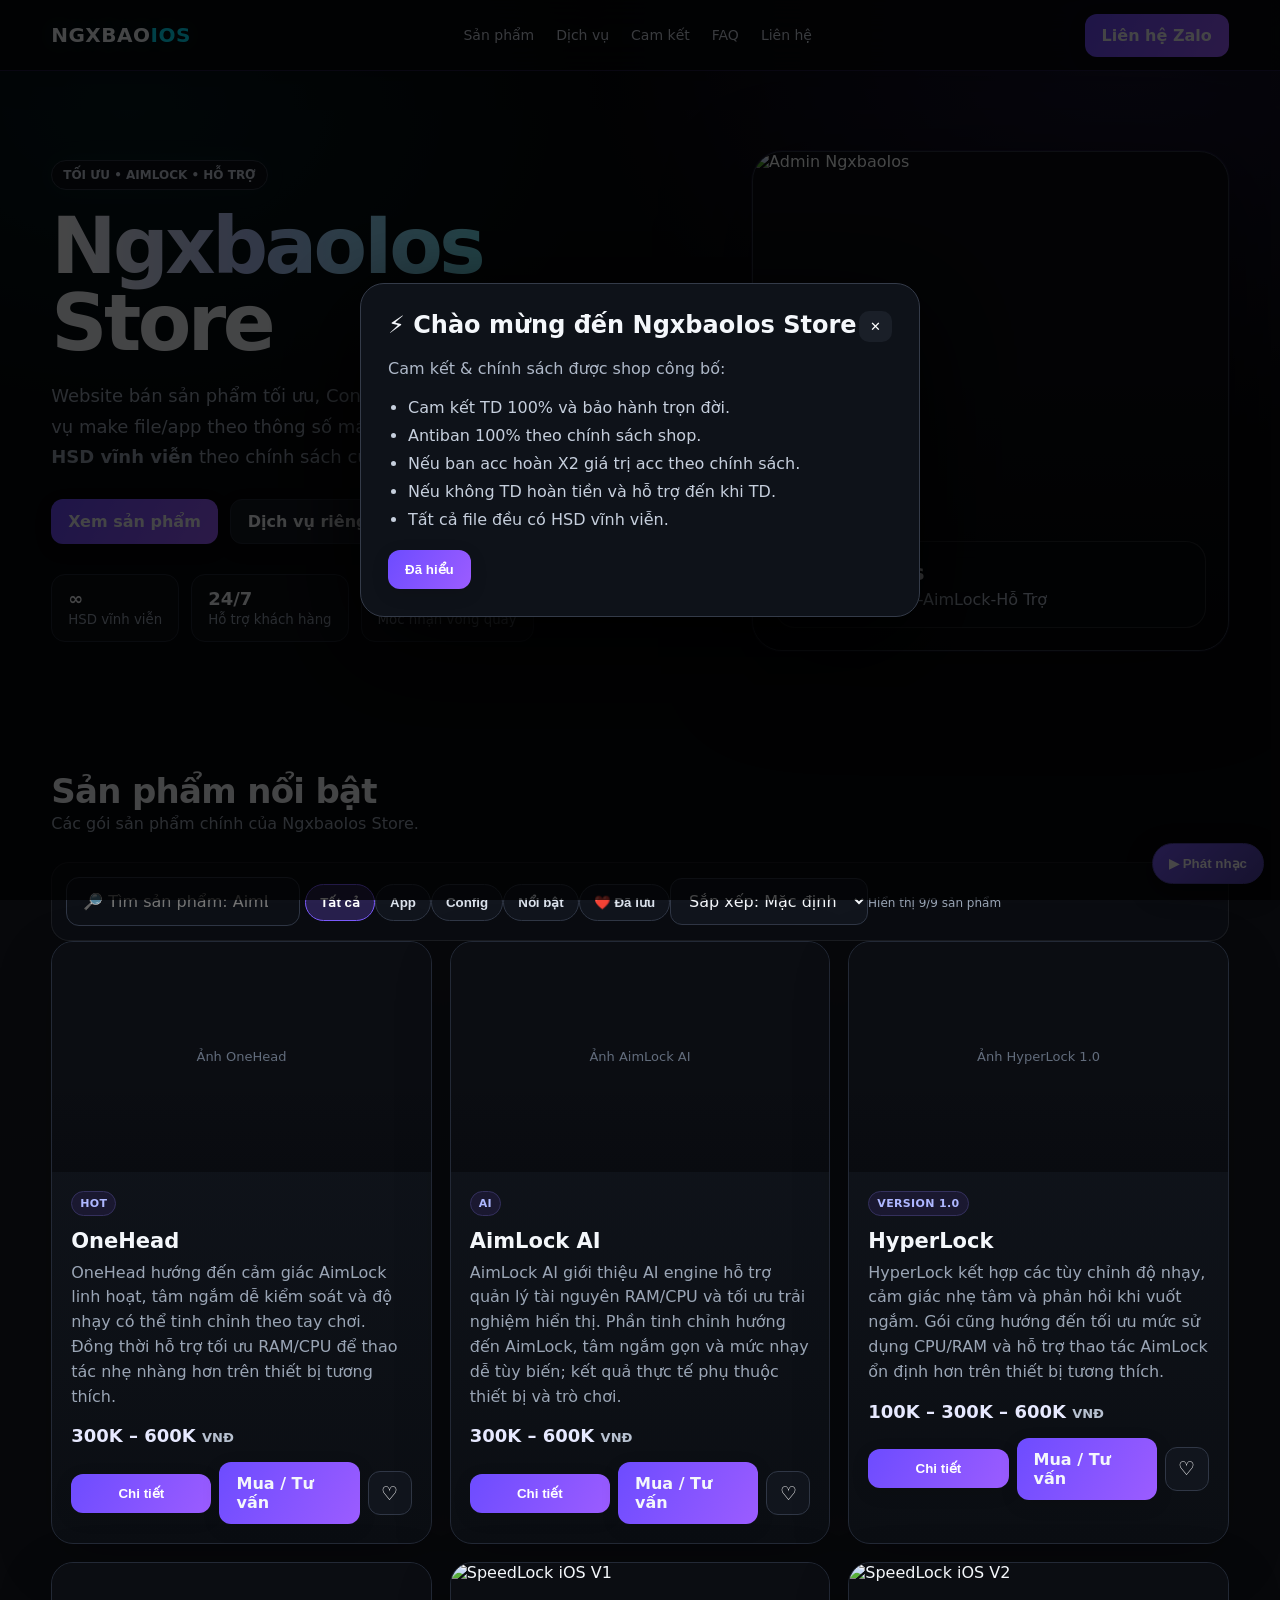
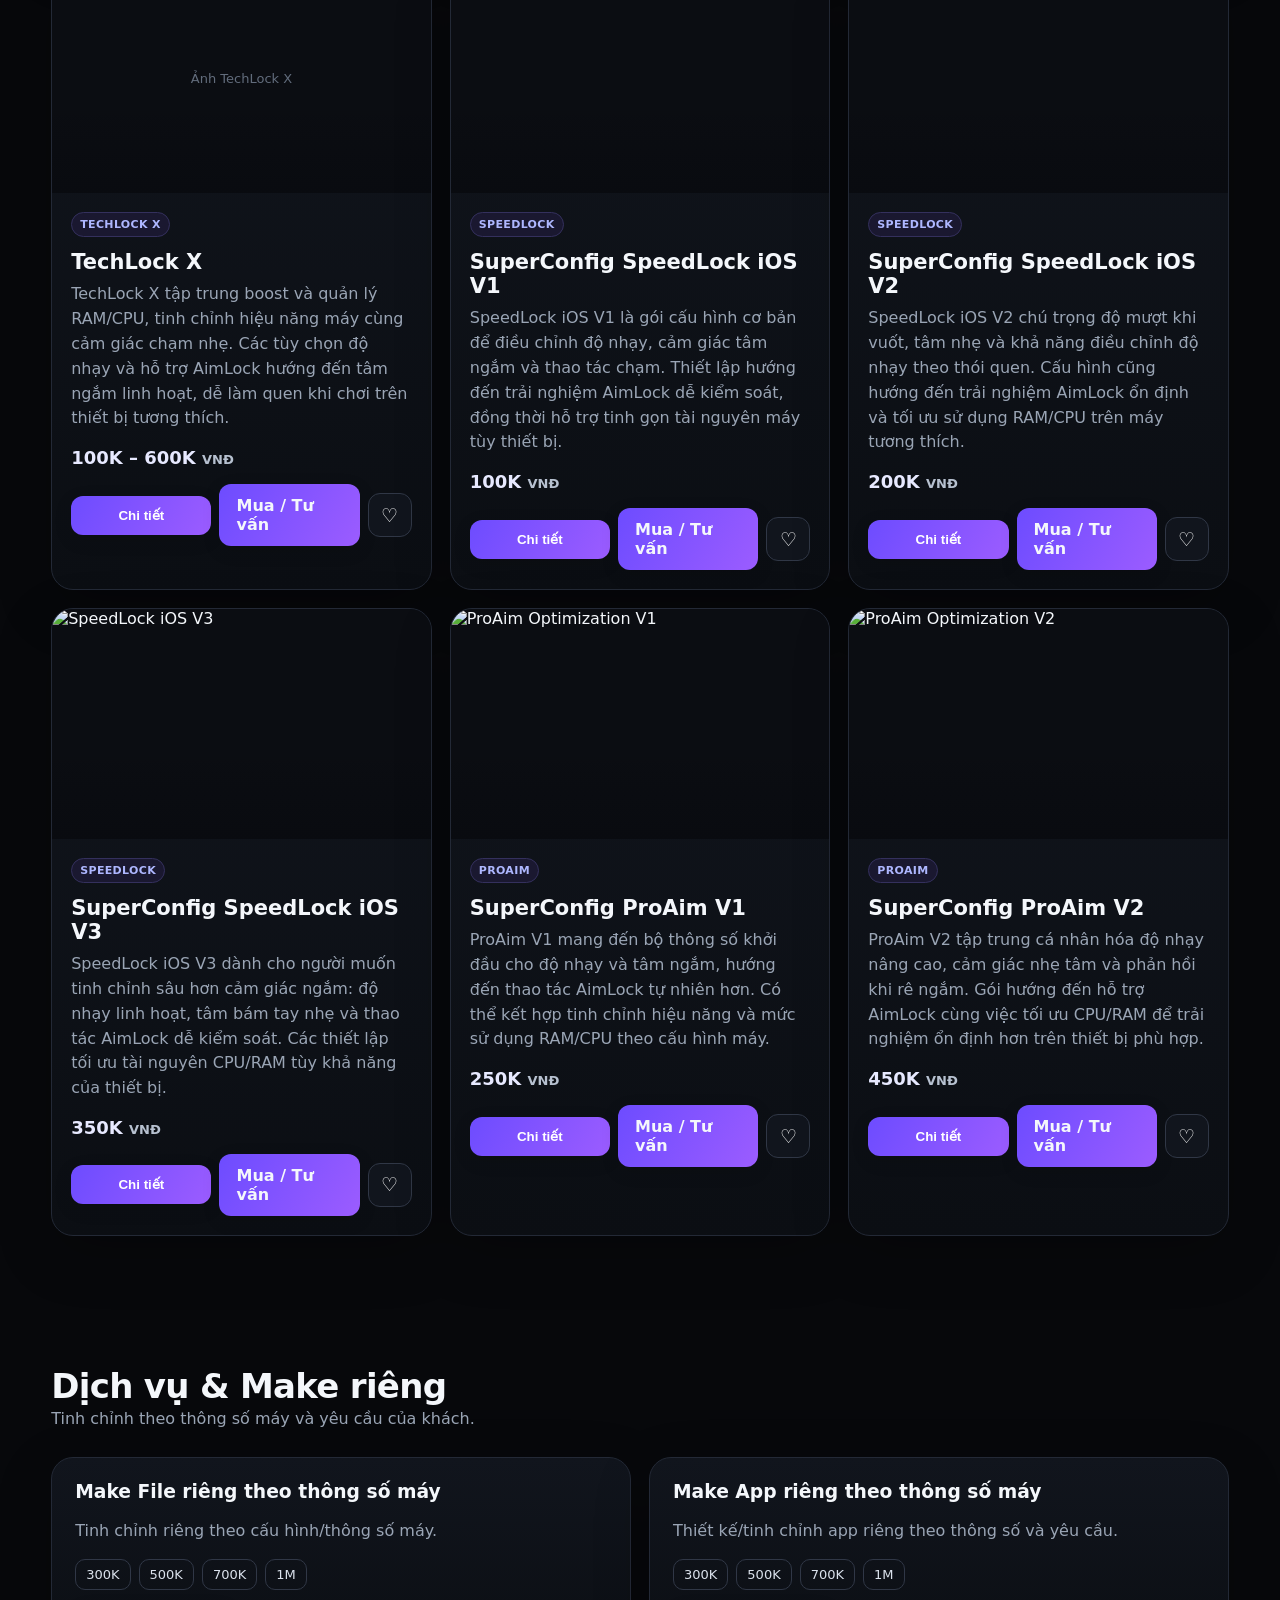
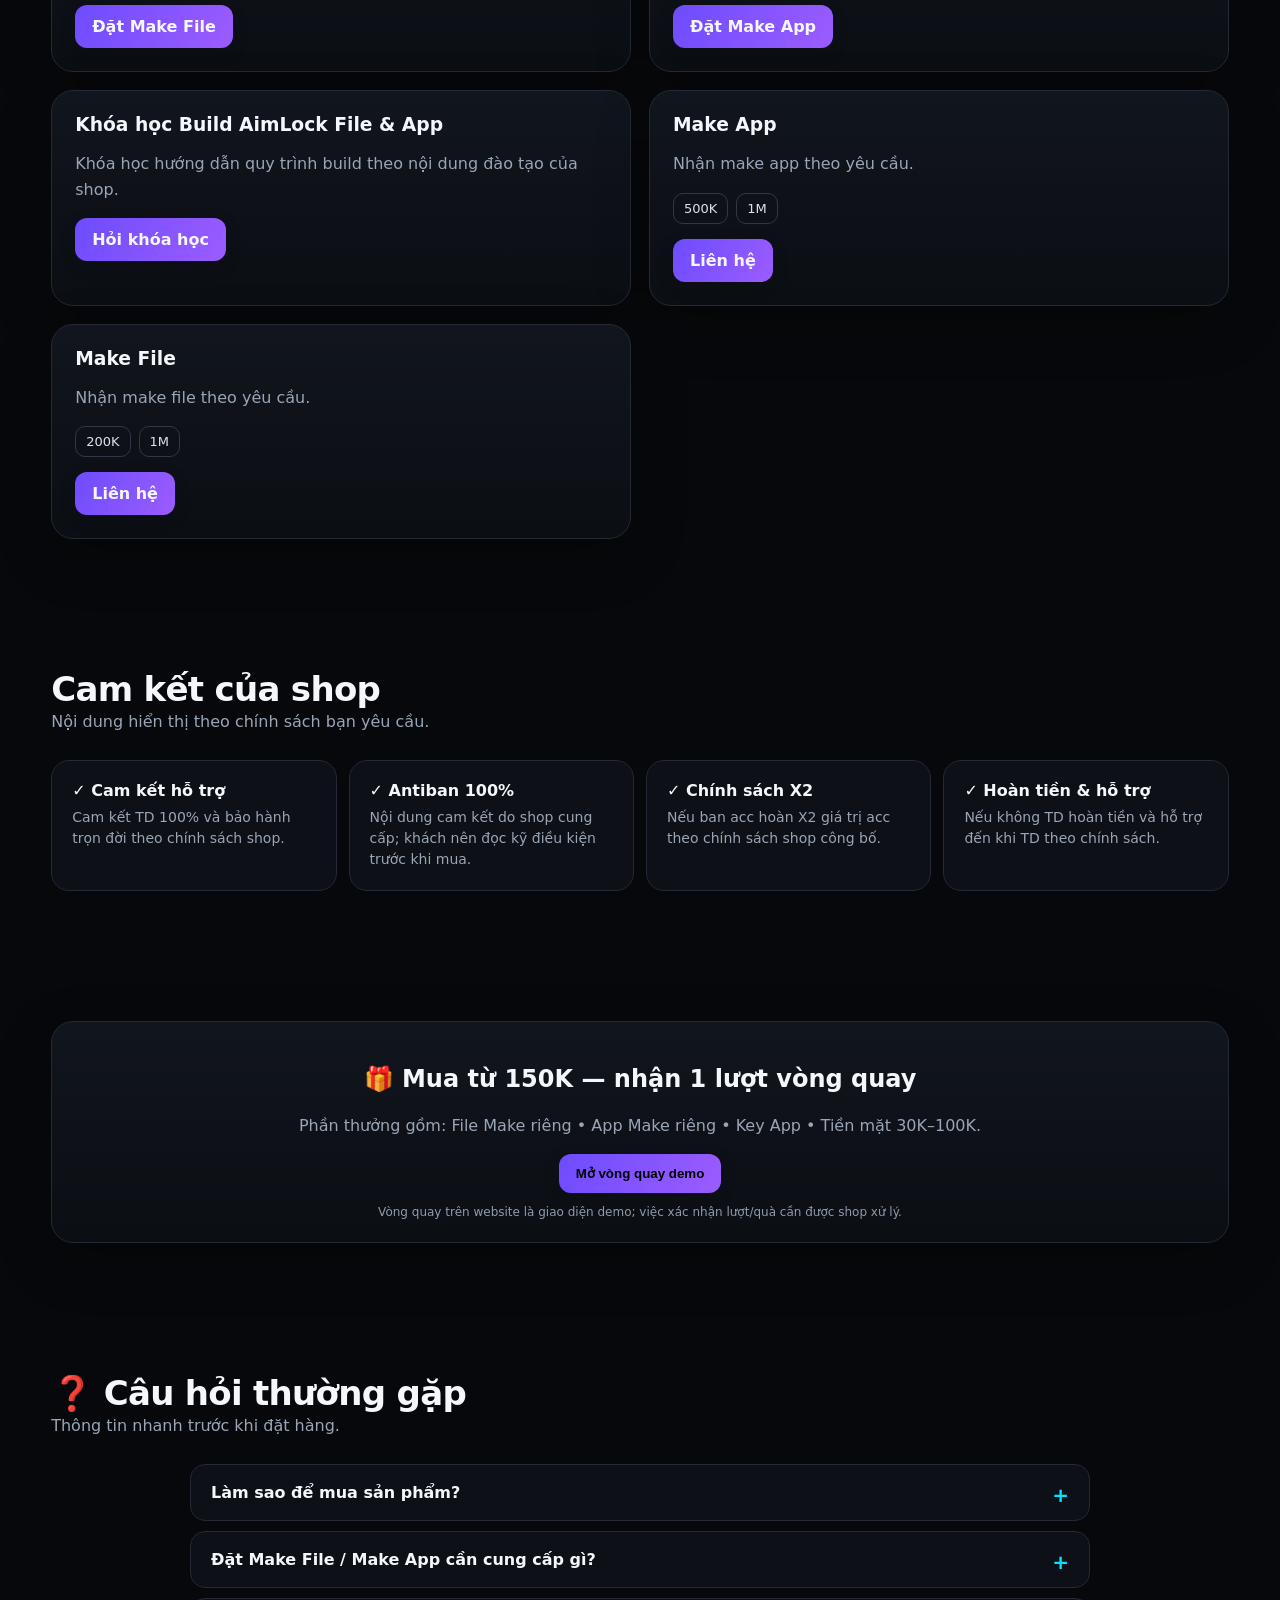
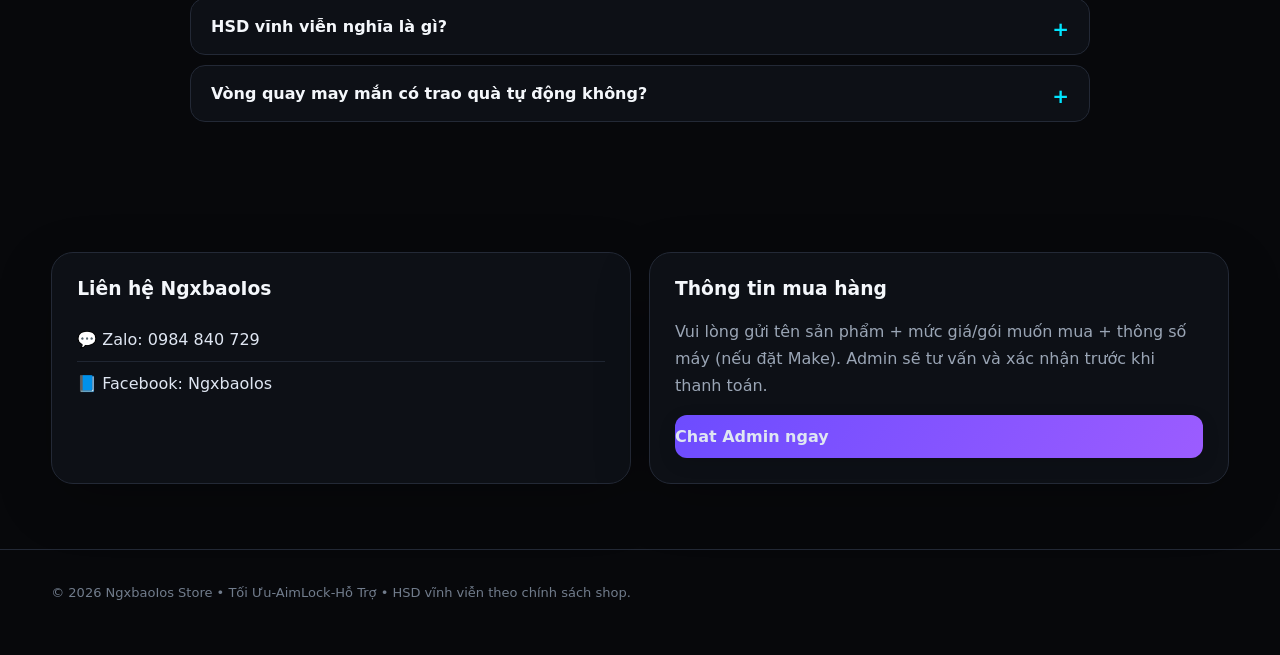
==== index.html @ 2cd60560 "Add files via upload" ====
<!doctype html>
<html lang="vi">
<head>
<meta charset="utf-8">
<meta name="viewport" content="width=device-width,initial-scale=1">
<title>NgxbaoIos — Tối Ưu • AimLock • Hỗ Trợ</title>
<meta name="description" content="NgxbaoIos — Tối Ưu • AimLock • Hỗ Trợ. OneHead, AimLock AI, HyperLock 1.0, SpeedLock iOS V1-V3, ProAim Optimization V1-V2, Make File, Make App và khóa học.">
<style>
:root{--bg:#07080b;--panel:#0d1016;--panel2:#11151d;--line:#232936;--text:#f4f7fb;--muted:#9aa5b5;--accent:#7c5cff;--accent2:#00e5ff;--good:#48e28b}
*{box-sizing:border-box}html{scroll-behavior:smooth}body{margin:0;background:radial-gradient(circle at 80% -10%,#231a51 0,transparent 35%),var(--bg);color:var(--text);font-family:Inter,system-ui,-apple-system,BlinkMacSystemFont,"Segoe UI",sans-serif}
a{color:inherit;text-decoration:none}.wrap{width:min(1180px,92%);margin:auto}
nav{position:sticky;top:0;z-index:30;background:rgba(7,8,11,.78);backdrop-filter:blur(16px);border-bottom:1px solid rgba(255,255,255,.06)}
.navin{height:70px;display:flex;align-items:center;justify-content:space-between}.brand{font-weight:900;letter-spacing:.5px}.brand span{color:var(--accent2)}
.links{display:flex;gap:22px;color:#cbd2df;font-size:14px}.links a:hover{color:#fff}
.btn{display:inline-flex;align-items:center;justify-content:center;padding:12px 17px;border-radius:12px;border:1px solid var(--line);background:#151923;font-weight:800;cursor:pointer;transition:.2s}.btn:hover{transform:translateY(-2px);border-color:#4b5568}.primary{background:linear-gradient(135deg,var(--accent),#9c66ff);border:0}
.hero{padding:80px 0 55px}.hero-grid{display:grid;grid-template-columns:1.15fr .85fr;gap:48px;align-items:center}.eyebrow{display:inline-flex;padding:7px 11px;border:1px solid #343b4a;border-radius:999px;color:#c9d1df;background:#0d1118;font-size:12px;font-weight:800}
h1{font-size:clamp(42px,7vw,78px);line-height:.98;margin:18px 0 20px;letter-spacing:-3px}.gradient{background:linear-gradient(90deg,#fff,#b6c7ff 45%,#7beeff);-webkit-background-clip:text;background-clip:text;color:transparent}
.hero p{font-size:18px;line-height:1.7;color:var(--muted);max-width:650px}.hero-actions{display:flex;gap:12px;flex-wrap:wrap;margin-top:26px}.stats{display:flex;gap:12px;flex-wrap:wrap;margin-top:30px}.stat{padding:13px 16px;border:1px solid var(--line);background:#0c0f14;border-radius:14px}.stat b{display:block;font-size:18px}.stat small{color:var(--muted)}
.admin{position:relative;min-height:500px;border-radius:30px;overflow:hidden;border:1px solid #303746;background:#0b0d12;box-shadow:0 25px 80px rgba(0,0,0,.4)}.admin img{width:100%;height:100%;object-fit:cover;display:block;filter:contrast(1.05)}.admin:after{content:"";position:absolute;inset:0;background:linear-gradient(0deg,rgba(4,5,8,.9),transparent 55%)}.admin-card{position:absolute;z-index:2;left:22px;right:22px;bottom:22px;padding:18px;border:1px solid rgba(255,255,255,.13);background:rgba(8,10,14,.72);backdrop-filter:blur(14px);border-radius:20px}.admin-card b{font-size:22px}.admin-card span{display:block;color:#aeb8c8;margin-top:5px}
section{padding:65px 0}.section-head{display:flex;align-items:end;justify-content:space-between;gap:20px;margin-bottom:25px}.section-head h2{margin:0;font-size:34px}.section-head p{margin:0;color:var(--muted)}
.grid{display:grid;grid-template-columns:repeat(3,1fr);gap:18px}.card{background:linear-gradient(180deg,#11151d,#0b0e13);border:1px solid var(--line);border-radius:22px;overflow:hidden}.thumb{height:230px;background:#0b0d12;display:flex;align-items:center;justify-content:center}.thumb img{width:100%;height:100%;object-fit:cover}.noimg{color:#626c7c;font-size:13px;text-align:center;padding:25px}.body{padding:19px}.tag{display:inline-block;font-size:11px;font-weight:900;color:#aeb7ff;background:#1a1830;border:1px solid #34305d;padding:5px 8px;border-radius:999px}.body h3{font-size:21px;margin:13px 0 8px}.body p{color:var(--muted);line-height:1.55;margin:0 0 16px}.price{font-size:18px;font-weight:900;margin-bottom:16px}.price em{font-style:normal;color:#b7c1d0;font-weight:600;font-size:13px}
.wide{grid-template-columns:repeat(2,1fr)}.service{padding:23px}.service h3{margin:0 0 8px}.service p{color:var(--muted);line-height:1.6}.tiers{display:flex;flex-wrap:wrap;gap:8px;margin:15px 0}.tier{border:1px solid #303746;border-radius:10px;padding:7px 10px;color:#dbe2ec;font-size:13px}
.promise{display:grid;grid-template-columns:repeat(4,1fr);gap:12px}.promise .box{padding:20px;border:1px solid var(--line);border-radius:18px;background:#0d1016}.promise b{display:block;margin-bottom:7px}.promise p{margin:0;color:var(--muted);font-size:14px;line-height:1.5}
.contact{display:grid;grid-template-columns:1fr 1fr;gap:18px}.contact-card{padding:25px;border:1px solid var(--line);border-radius:22px;background:#0d1016}.contact-card h3{margin-top:0}.contact-card a{display:block;padding:12px 0;color:#dfe6f2;border-bottom:1px solid #202632}.contact-card a:last-child{border-bottom:0}
footer{padding:35px 0 55px;color:#717c8c;border-top:1px solid var(--line);font-size:13px}
.modal{position:fixed;inset:0;background:rgba(0,0,0,.72);display:flex;align-items:center;justify-content:center;padding:18px;z-index:100}.modal.hide{display:none}.modal-box{width:min(560px,100%);background:#0e1219;border:1px solid #343b49;border-radius:24px;padding:27px;box-shadow:0 30px 100px #000}.modal-box h2{margin-top:0}.modal-box ul{padding-left:20px;color:#c6cfdd;line-height:1.75}.close{float:right;border:0;background:#1a1f28;color:#fff;border-radius:10px;padding:8px 11px;cursor:pointer}.wheel-wrap{text-align:center}.wheel{width:240px;height:240px;border-radius:50%;margin:18px auto;background:conic-gradient(#7c5cff 0 45deg,#11151d 45deg 90deg,#00bcd4 90deg 135deg,#11151d 135deg 180deg,#7c5cff 180deg 225deg,#11151d 225deg 270deg,#00bcd4 270deg 315deg,#11151d 315deg);border:9px solid #1f2632;display:flex;align-items:center;justify-content:center;box-shadow:0 0 50px rgba(124,92,255,.22);transition:transform 4s cubic-bezier(.15,.75,.15,1)}.wheel span{background:#0b0e13;border:1px solid #343b49;border-radius:50%;width:75px;height:75px;display:grid;place-items:center;font-weight:900}.pointer{font-size:25px}.note{color:#8f9bad;font-size:12px}
@media(max-width:850px){.hero-grid,.contact{grid-template-columns:1fr}.grid,.wide{grid-template-columns:1fr 1fr}.promise{grid-template-columns:1fr 1fr}.links{display:none}.admin{min-height:420px}}
@media(max-width:560px){.grid,.wide,.promise{grid-template-columns:1fr}.hero{padding-top:55px}.admin{min-height:390px}}


/* Tiny floating play/pause-only music button */
.music-float{position:fixed;right:16px;bottom:16px;z-index:80;padding:0;background:transparent;border:0;box-shadow:none}
.music-float button{border:1px solid #5143a7;background:linear-gradient(135deg,#7c5cff,#5143a7);color:#fff;border-radius:999px;padding:12px 16px;cursor:pointer;font-weight:850;box-shadow:0 8px 26px rgba(0,0,0,.38)}
.music-float button:hover{transform:translateY(-2px)}
.music-float button:focus-visible{outline:2px solid #00e5ff;outline-offset:3px}
@media(max-width:560px){.music-float{right:10px;bottom:10px}}
}


/* Added shop utilities */
.shop-tools{display:flex;gap:12px;flex-wrap:wrap;margin:0 0 22px;align-items:center}
.shop-search{flex:1;min-width:220px;padding:14px 16px;border-radius:13px;border:1px solid #303746;background:#0d1016;color:#f4f7fb;font:inherit;outline:none}
.shop-search:focus{border-color:var(--accent2);box-shadow:0 0 0 3px rgba(0,229,255,.09)}
.filter-btn{padding:10px 14px;border-radius:999px;border:1px solid #303746;background:#11151d;color:#dbe2ec;cursor:pointer;font-weight:750}
.filter-btn.active,.filter-btn:hover{background:#28204d;border-color:#7c5cff;color:#fff}
.product-actions{display:flex;gap:8px;align-items:center;flex-wrap:wrap}
.favorite{width:44px;height:44px;border-radius:12px;border:1px solid #303746;background:#11151d;color:#fff;cursor:pointer;font-size:19px}
.favorite.saved{color:#ff729d;border-color:#a83d65;background:#29111c}
.empty-results{display:none;padding:28px;border:1px dashed #3a4252;border-radius:16px;color:var(--muted);text-align:center;grid-column:1/-1}
.faq-list{display:grid;gap:10px;max-width:900px;margin:auto}
.faq-item{border:1px solid var(--line);background:#0d1016;border-radius:15px;overflow:hidden}
.faq-item summary{cursor:pointer;list-style:none;padding:18px 20px;font-weight:800}
.faq-item summary::-webkit-details-marker{display:none}
.faq-item summary:after{content:'+';float:right;color:var(--accent2);font-size:20px}
.faq-item[open] summary:after{content:'−'}
.faq-item p{padding:0 20px 18px;margin:0;color:var(--muted);line-height:1.65}
#backTop{position:fixed;right:18px;bottom:76px;z-index:75;width:44px;height:44px;border-radius:14px;border:1px solid #3a4260;background:#121725;color:#fff;font-size:20px;cursor:pointer;display:none;box-shadow:0 8px 25px #0008}
.toast{position:fixed;left:50%;bottom:24px;transform:translate(-50%,20px);opacity:0;pointer-events:none;z-index:120;padding:12px 18px;border:1px solid #3e4a61;border-radius:12px;background:#111722;color:#fff;box-shadow:0 12px 40px #0008;transition:.25s}
.toast.show{opacity:1;transform:translate(-50%,0)}
@media(max-width:560px){.shop-tools{gap:8px}.filter-btn{font-size:12px;padding:9px 11px}#backTop{right:12px;bottom:70px}}


/* Premium visual refresh + responsive utilities */
:root{--glow:rgba(124,92,255,.2);--card-shadow:0 18px 55px rgba(0,0,0,.22)}
body{background:radial-gradient(ellipse at 10% 12%,rgba(0,229,255,.075),transparent 30%),radial-gradient(ellipse at 88% 4%,rgba(124,92,255,.16),transparent 34%),var(--bg);background-attachment:fixed}
::selection{background:#7c5cff;color:#fff}
nav{border-bottom-color:rgba(124,92,255,.22);box-shadow:0 8px 35px rgba(0,0,0,.12)}
.brand{font-size:20px;text-shadow:0 0 24px rgba(0,229,255,.16)}
.nav-actions{display:flex;gap:9px;align-items:center}
.btn{box-shadow:0 5px 18px rgba(0,0,0,.12)}.btn.primary{background:linear-gradient(120deg,#6d4cff,#9b5cff 55%,#00bfe8);background-size:180% 180%;transition:transform .2s,box-shadow .2s,background-position .3s}.btn.primary:hover{background-position:100% 0;box-shadow:0 8px 28px rgba(124,92,255,.28)}.details-btn{color:#fff!important;-webkit-text-fill-color:#fff}
.hero{position:relative}.hero-grid{gap:56px}.eyebrow{box-shadow:0 0 28px rgba(0,229,255,.05)}h1{letter-spacing:-3.5px}.hero p{max-width:620px}.admin{box-shadow:0 25px 90px rgba(0,0,0,.45),0 0 0 1px rgba(124,92,255,.09);transition:transform .35s}.admin:hover{transform:translateY(-4px)}
section{position:relative}.section-head h2{letter-spacing:-.7px}.section-head p{line-height:1.6}
.card{position:relative;box-shadow:var(--card-shadow);transition:transform .24s,border-color .24s,box-shadow .24s}.card:hover{transform:translateY(-5px);border-color:rgba(124,92,255,.6);box-shadow:0 22px 60px rgba(0,0,0,.32),0 0 28px rgba(124,92,255,.08)}.thumb{position:relative;overflow:hidden}.thumb img{transition:transform .45s,filter .3s}.card:hover .thumb img{transform:scale(1.045);filter:saturate(1.12)}.thumb:after{content:"";position:absolute;inset:auto 0 0;height:40%;background:linear-gradient(transparent,rgba(4,6,10,.28));pointer-events:none}
.tag{letter-spacing:.35px}.price{color:#e7e9ff}.product-actions .btn{flex:1}.favorite{flex:0 0 44px;transition:transform .2s}.favorite:hover{transform:scale(1.06)}
.shop-tools{padding:14px;border:1px solid rgba(255,255,255,.065);border-radius:18px;background:rgba(13,16,22,.65);backdrop-filter:blur(12px)}.shop-sort{padding:12px 14px;border:1px solid #303746;border-radius:12px;background:#11151d;color:#f4f7fb;font:inherit;cursor:pointer;max-width:100%}.product-count{font-size:12px;color:var(--muted);white-space:nowrap}
.promise .box{transition:transform .22s,border-color .22s}.promise .box:hover{transform:translateY(-3px);border-color:#5143a7}.service{box-shadow:var(--card-shadow)}.contact-card{box-shadow:var(--card-shadow)}
.product-modal-box{width:min(860px,100%);max-height:90vh;overflow:auto}.detail-layout{display:grid;grid-template-columns:minmax(180px,.8fr) 1.2fr;gap:24px;align-items:start;padding-top:10px}.detail-layout>img{width:100%;aspect-ratio:4/5;object-fit:cover;border-radius:17px;border:1px solid var(--line);background:#090b10}.detail-layout h2{margin:13px 0 9px}.detail-description{color:var(--muted);line-height:1.7}.detail-price{font-size:22px;font-weight:900;margin:15px 0;color:#d9d5ff}.detail-points{padding-left:20px;color:#c1cada;line-height:1.7;font-size:14px}.detail-actions{display:flex;gap:9px;flex-wrap:wrap;margin-top:18px}.detail-actions .btn{font-size:13px}
#backTop{transition:transform .2s,background .2s}#backTop:hover{transform:translateY(-3px);background:#28204d}.toast{backdrop-filter:blur(12px)}
@media(max-width:850px){.hero-grid{gap:32px}.shop-tools{align-items:stretch}.product-count{width:100%}}
@media(max-width:560px){.hero{padding-top:44px}.hero-grid{gap:25px}h1{letter-spacing:-2px}.section-head{align-items:start;flex-direction:column}.section-head h2{font-size:29px}.shop-search{min-width:100%;width:100%}.shop-sort{width:100%}.filter-btn{flex:1}.detail-layout{grid-template-columns:1fr}.detail-layout>img{max-height:240px;aspect-ratio:16/9}.detail-actions .btn{width:100%}.product-modal-box{padding:20px}.navin{height:62px}.brand{font-size:17px}.nav-actions .primary{padding:10px 12px;font-size:12px}}
@media(prefers-reduced-motion:reduce){*,*:before,*:after{scroll-behavior:auto!important;transition:none!important;animation:none!important}}

</style>
</head>
<body>
<nav><div class="wrap navin"><a class="brand" href="#">NGXBAO<span>IOS</span></a><div class="links"><a href="#sanpham">Sản phẩm</a><a href="#dichvu">Dịch vụ</a><a href="#camket">Cam kết</a><a href="#faq">FAQ</a><a href="#lienhe">Liên hệ</a></div><div class="nav-actions"><a class="btn primary" href="https://zalo.me/0984840729" target="_blank" rel="noopener">Liên hệ Zalo</a></div></div></nav>

<header class="hero"><div class="wrap hero-grid"><div>
<div class="eyebrow">TỐI ƯU • AIMLOCK • HỖ TRỢ</div>
<h1><span class="gradient">NgxbaoIos</span><br>Store</h1>
<p>Website bán sản phẩm tối ưu, Config AimLock, App AimLock và dịch vụ make file/app theo thông số máy. Tất cả file được giới thiệu với <b>HSD vĩnh viễn</b> theo chính sách của shop.</p>
<div class="hero-actions"><a class="btn primary" href="#sanpham">Xem sản phẩm</a><a class="btn" href="#dichvu">Dịch vụ riêng</a></div>
<div class="stats"><div class="stat"><b>∞</b><small>HSD vĩnh viễn</small></div><div class="stat"><b>24/7</b><small>Hỗ trợ khách hàng</small></div><div class="stat"><b>1K+</b><small>Mốc nhận vòng quay</small></div></div>
</div>
<div class="admin"><img src="https://i.postimg.cc/wxdpMngm/38AC4CDC-6793-49E1-855E-A0D7CA1929F6.jpg" alt="Admin NgxbaoIos"><div class="admin-card"><b>NgxbaoIos</b><span>Admin • Tối Ưu-AimLock-Hỗ Trợ</span></div></div>
</div></header>

<section id="sanpham"><div class="wrap"><div class="section-head"><div><h2>Sản phẩm nổi bật</h2><p>Các gói sản phẩm chính của NgxbaoIos Store.</p></div></div>
<div class="shop-tools" role="search">
<input id="productSearch" class="shop-search" type="search" placeholder="🔎 Tìm sản phẩm: AimLock, SpeedLock..." aria-label="Tìm sản phẩm">
<button class="filter-btn active" data-filter="all">Tất cả</button><button class="filter-btn" data-filter="app">App</button><button class="filter-btn" data-filter="config">Config</button><button class="filter-btn" data-filter="hot">Nổi bật</button><button class="filter-btn" data-filter="saved">❤️ Đã lưu</button><select id="productSort" class="shop-sort" aria-label="Sắp xếp sản phẩm"><option value="default">Sắp xếp: Mặc định</option><option value="name">Tên A–Z</option><option value="price-low">Giá thấp đến cao</option><option value="price-high">Giá cao đến thấp</option></select><span id="productCount" class="product-count" aria-live="polite">Đang hiển thị sản phẩm</span>
</div>
<div class="grid" id="productGrid">
<article class="card" data-category="app hot"><div class="thumb"><img src="https://i.postimg.cc/8NSpzfCG/03139FA1-64B1-4F45-9A7D-256D7340A904.jpg" alt="OneHead" onerror="this.style.display='none';this.nextElementSibling.style.display='block'"><div class="noimg" style="display:none">Ảnh OneHead</div></div><div class="body"><span class="tag">HOT</span><h3>OneHead</h3><p>OneHead hướng đến cảm giác AimLock linh hoạt, tâm ngắm dễ kiểm soát và độ nhạy có thể tinh chỉnh theo tay chơi. Đồng thời hỗ trợ tối ưu RAM/CPU để thao tác nhẹ nhàng hơn trên thiết bị tương thích.</p><div class="price">300K – 600K <em>VNĐ</em></div><div class="product-actions"><a class="btn primary" href="https://zalo.me/0984840729" target="_blank" rel="noopener">Mua / Tư vấn</a><button class="favorite" type="button" aria-label="Lưu sản phẩm" title="Lưu sản phẩm">♡</button></div></div></article>
<article class="card" data-category="app hot"><div class="thumb"><img src="https://i.postimg.cc/gGMmsMHW/DCC8E800-FFF6-44F7-BDAB-B22E2A9BE0B9.jpg" alt="AimLock AI" onerror="this.style.display='none';this.nextElementSibling.style.display='block'"><div class="noimg" style="display:none">Ảnh AimLock AI</div></div><div class="body"><span class="tag">AI</span><h3>AimLock AI</h3><p>AimLock AI giới thiệu AI engine hỗ trợ quản lý tài nguyên RAM/CPU và tối ưu trải nghiệm hiển thị. Phần tinh chỉnh hướng đến AimLock, tâm ngắm gọn và mức nhạy dễ tùy biến; kết quả thực tế phụ thuộc thiết bị và trò chơi.</p><div class="price">300K – 600K <em>VNĐ</em></div><div class="product-actions"><a class="btn primary" href="https://zalo.me/0984840729" target="_blank" rel="noopener">Mua / Tư vấn</a><button class="favorite" type="button" aria-label="Lưu sản phẩm" title="Lưu sản phẩm">♡</button></div></div></article>
<article class="card" data-category="app"><div class="thumb"><img src="https://i.postimg.cc/ZT2ZtCQs/5BB2E6BB-C62E-4E3E-B9D8-274DAC222C70.jpg" alt="HyperLock" onerror="this.style.display='none';this.nextElementSibling.style.display='block'"><div class="noimg" style="display:none">Ảnh HyperLock 1.0</div></div><div class="body"><span class="tag">VERSION 1.0</span><h3>HyperLock</h3><p>HyperLock kết hợp các tùy chỉnh độ nhạy, cảm giác nhẹ tâm và phản hồi khi vuốt ngắm. Gói cũng hướng đến tối ưu mức sử dụng CPU/RAM và hỗ trợ thao tác AimLock ổn định hơn trên thiết bị tương thích.</p><div class="price">100K – 300K – 600K <em>VNĐ</em></div><div class="product-actions"><a class="btn primary" href="https://zalo.me/0984840729" target="_blank" rel="noopener">Mua / Tư vấn</a><button class="favorite" type="button" aria-label="Lưu sản phẩm" title="Lưu sản phẩm">♡</button></div></div></article>
<article class="card" data-category="app hot"><div class="thumb"><img src="https://i.postimg.cc/rp32c27Y/1791791983864-345295819798605731-4966457921736247685-43176b5a43e0de627ce05f3e418e10a7.jpg" alt="TechLock X" onerror="this.style.display='none';this.nextElementSibling.style.display='block'"><div class="noimg" style="display:none">Ảnh TechLock X</div></div><div class="body"><span class="tag">TECHLOCK X</span><h3>TechLock X</h3><p>TechLock X tập trung boost và quản lý RAM/CPU, tinh chỉnh hiệu năng máy cùng cảm giác chạm nhẹ. Các tùy chọn độ nhạy và hỗ trợ AimLock hướng đến tâm ngắm linh hoạt, dễ làm quen khi chơi trên thiết bị tương thích.</p><div class="price">100K – 600K <em>VNĐ</em></div><div class="product-actions"><a class="btn primary" href="https://zalo.me/0984840729" target="_blank" rel="noopener">Mua / Tư vấn</a><button class="favorite" type="button" aria-label="Lưu sản phẩm" title="Lưu sản phẩm">♡</button></div></div></article>
<article class="card" data-category="config"><div class="thumb"><img src="https://i.postimg.cc/RSrJ6W2k/Gemini-Generated-Image-awxs50awxs50awxs.png" alt="SpeedLock iOS V1"></div><div class="body"><span class="tag">SPEEDLOCK</span><h3>SuperConfig SpeedLock iOS V1</h3><p>SpeedLock iOS V1 là gói cấu hình cơ bản để điều chỉnh độ nhạy, cảm giác tâm ngắm và thao tác chạm. Thiết lập hướng đến trải nghiệm AimLock dễ kiểm soát, đồng thời hỗ trợ tinh gọn tài nguyên máy tùy thiết bị.</p><div class="price">100K <em>VNĐ</em></div><div class="product-actions"><a class="btn primary" href="https://zalo.me/0984840729" target="_blank" rel="noopener">Mua / Tư vấn</a><button class="favorite" type="button" aria-label="Lưu sản phẩm" title="Lưu sản phẩm">♡</button></div></div></article>
<article class="card" data-category="config"><div class="thumb"><img src="https://i.postimg.cc/RSrJ6W2k/Gemini-Generated-Image-awxs50awxs50awxs.png" alt="SpeedLock iOS V2"></div><div class="body"><span class="tag">SPEEDLOCK</span><h3>SuperConfig SpeedLock iOS V2</h3><p>SpeedLock iOS V2 chú trọng độ mượt khi vuốt, tâm nhẹ và khả năng điều chỉnh độ nhạy theo thói quen. Cấu hình cũng hướng đến trải nghiệm AimLock ổn định và tối ưu sử dụng RAM/CPU trên máy tương thích.</p><div class="price">200K <em>VNĐ</em></div><div class="product-actions"><a class="btn primary" href="https://zalo.me/0984840729" target="_blank" rel="noopener">Mua / Tư vấn</a><button class="favorite" type="button" aria-label="Lưu sản phẩm" title="Lưu sản phẩm">♡</button></div></div></article>
<article class="card" data-category="config"><div class="thumb"><img src="https://i.postimg.cc/RSrJ6W2k/Gemini-Generated-Image-awxs50awxs50awxs.png" alt="SpeedLock iOS V3"></div><div class="body"><span class="tag">SPEEDLOCK</span><h3>SuperConfig SpeedLock iOS V3</h3><p>SpeedLock iOS V3 dành cho người muốn tinh chỉnh sâu hơn cảm giác ngắm: độ nhạy linh hoạt, tâm bám tay nhẹ và thao tác AimLock dễ kiểm soát. Các thiết lập tối ưu tài nguyên CPU/RAM tùy khả năng của thiết bị.</p><div class="price">350K <em>VNĐ</em></div><div class="product-actions"><a class="btn primary" href="https://zalo.me/0984840729" target="_blank" rel="noopener">Mua / Tư vấn</a><button class="favorite" type="button" aria-label="Lưu sản phẩm" title="Lưu sản phẩm">♡</button></div></div></article>
<article class="card" data-category="config"><div class="thumb"><img src="https://i.postimg.cc/BJqgbV2Y/Gemini-Generated-Image-ox23huox23huox23.png" alt="ProAim Optimization V1"></div><div class="body"><span class="tag">PROAIM</span><h3>SuperConfig ProAim V1</h3><p>ProAim V1 mang đến bộ thông số khởi đầu cho độ nhạy và tâm ngắm, hướng đến thao tác AimLock tự nhiên hơn. Có thể kết hợp tinh chỉnh hiệu năng và mức sử dụng RAM/CPU theo cấu hình máy.</p><div class="price">250K <em>VNĐ</em></div><div class="product-actions"><a class="btn primary" href="https://zalo.me/0984840729" target="_blank" rel="noopener">Mua / Tư vấn</a><button class="favorite" type="button" aria-label="Lưu sản phẩm" title="Lưu sản phẩm">♡</button></div></div></article>
<article class="card" data-category="config"><div class="thumb"><img src="https://i.postimg.cc/BJqgbV2Y/Gemini-Generated-Image-ox23huox23huox23.png" alt="ProAim Optimization V2"></div><div class="body"><span class="tag">PROAIM</span><h3>SuperConfig ProAim V2</h3><p>ProAim V2 tập trung cá nhân hóa độ nhạy nâng cao, cảm giác nhẹ tâm và phản hồi khi rê ngắm. Gói hướng đến hỗ trợ AimLock cùng việc tối ưu CPU/RAM để trải nghiệm ổn định hơn trên thiết bị phù hợp.</p><div class="price">450K <em>VNĐ</em></div><div class="product-actions"><a class="btn primary" href="https://zalo.me/0984840729" target="_blank" rel="noopener">Mua / Tư vấn</a><button class="favorite" type="button" aria-label="Lưu sản phẩm" title="Lưu sản phẩm">♡</button></div></div></article>

<div class="empty-results" id="emptyResults">Không tìm thấy sản phẩm phù hợp. Thử từ khóa khác nhé.</div></div></div></section>

<section id="dichvu"><div class="wrap"><div class="section-head"><div><h2>Dịch vụ & Make riêng</h2><p>Tinh chỉnh theo thông số máy và yêu cầu của khách.</p></div></div>
<div class="grid wide">
<article class="card service"><h3>Make File riêng theo thông số máy</h3><p>Tinh chỉnh riêng theo cấu hình/thông số máy.</p><div class="tiers"><span class="tier">300K</span><span class="tier">500K</span><span class="tier">700K</span><span class="tier">1M</span></div><a class="btn primary" href="https://zalo.me/0984840729" target="_blank">Đặt Make File</a></article>
<article class="card service"><h3>Make App riêng theo thông số máy</h3><p>Thiết kế/tinh chỉnh app riêng theo thông số và yêu cầu.</p><div class="tiers"><span class="tier">300K</span><span class="tier">500K</span><span class="tier">700K</span><span class="tier">1M</span></div><a class="btn primary" href="https://zalo.me/0984840729" target="_blank">Đặt Make App</a></article>
<article class="card service"><h3>Khóa học Build AimLock File & App</h3><p>Khóa học hướng dẫn quy trình build theo nội dung đào tạo của shop.</p><a class="btn primary" href="https://zalo.me/0984840729" target="_blank">Hỏi khóa học</a></article>
<article class="card service"><h3>Make App</h3><p>Nhận make app theo yêu cầu.</p><div class="tiers"><span class="tier">500K</span><span class="tier">1M</span></div><a class="btn primary" href="https://zalo.me/0984840729" target="_blank">Liên hệ</a></article>
<article class="card service"><h3>Make File</h3><p>Nhận make file theo yêu cầu.</p><div class="tiers"><span class="tier">200K</span><span class="tier">1M</span></div><a class="btn primary" href="https://zalo.me/0984840729" target="_blank">Liên hệ</a></article>
</div></div></section>

<section id="camket"><div class="wrap"><div class="section-head"><div><h2>Cam kết của shop</h2><p>Nội dung hiển thị theo chính sách bạn yêu cầu.</p></div></div>
<div class="promise">
<div class="box"><b>✓ Cam kết hỗ trợ</b><p>Cam kết TD 100% và bảo hành trọn đời theo chính sách shop.</p></div>
<div class="box"><b>✓ Antiban 100%</b><p>Nội dung cam kết do shop cung cấp; khách nên đọc kỹ điều kiện trước khi mua.</p></div>
<div class="box"><b>✓ Chính sách X2</b><p>Nếu ban acc hoàn X2 giá trị acc theo chính sách shop công bố.</p></div>
<div class="box"><b>✓ Hoàn tiền & hỗ trợ</b><p>Nếu không TD hoàn tiền và hỗ trợ đến khi TD theo chính sách.</p></div>
</div></div></section>

<section><div class="wrap"><div class="card service" style="text-align:center"><h2>🎁 Mua từ 150K — nhận 1 lượt vòng quay</h2><p>Phần thưởng gồm: File Make riêng • App Make riêng • Key App • Tiền mặt 30K–100K.</p><button class="btn primary" onclick="openWheel()">Mở vòng quay demo</button><div class="note" style="margin-top:12px">Vòng quay trên website là giao diện demo; việc xác nhận lượt/quà cần được shop xử lý.</div></div></div></section>

<section id="faq"><div class="wrap"><div class="section-head"><div><h2>❓ Câu hỏi thường gặp</h2><p>Thông tin nhanh trước khi đặt hàng.</p></div></div><div class="faq-list">
<details class="faq-item"><summary>Làm sao để mua sản phẩm?</summary><p>Bấm “Mua / Tư vấn” hoặc liên hệ Zalo, gửi tên sản phẩm và gói muốn mua. Shop sẽ xác nhận thông tin trước khi thanh toán.</p></details>
<details class="faq-item"><summary>Đặt Make File / Make App cần cung cấp gì?</summary><p>Gửi dòng máy, phiên bản hệ điều hành, nhu cầu sử dụng và gói bạn muốn đặt. Không gửi mật khẩu hoặc thông tin tài khoản nhạy cảm.</p></details>
<details class="faq-item"><summary>HSD vĩnh viễn nghĩa là gì?</summary><p>HSD và điều kiện hỗ trợ áp dụng theo chính sách cụ thể của shop. Hãy xác nhận rõ điều kiện, khả năng tương thích và bảo hành với admin trước khi thanh toán.</p></details>
<details class="faq-item"><summary>Vòng quay may mắn có trao quà tự động không?</summary><p>Vòng quay trên website chỉ là bản demo. Kết quả và điều kiện nhận quà cần được shop xác nhận trực tiếp.</p></details>
</div></div></section>

<section id="lienhe"><div class="wrap contact"><div class="contact-card"><h3>Liên hệ NgxbaoIos</h3><a href="https://zalo.me/0984840729" target="_blank">💬 Zalo: 0984 840 729</a><a href="https://www.facebook.com/share/1coXuAtiMJ/?mibextid=wwXIfr" target="_blank">📘 Facebook: NgxbaoIos</a></div><div class="contact-card"><h3>Thông tin mua hàng</h3><p style="color:var(--muted);line-height:1.7">Vui lòng gửi tên sản phẩm + mức giá/gói muốn mua + thông số máy (nếu đặt Make). Admin sẽ tư vấn và xác nhận trước khi thanh toán.</p><a class="btn primary" href="https://zalo.me/0984840729" target="_blank">Chat Admin ngay</a></div></div></section>



<div class="music-float" id="musicPlayer" aria-label="Trình phát nhạc mini">
  <audio id="miniAudio" preload="metadata"></audio>
  <button type="button" id="playPause" aria-label="Phát nhạc">▶ Phát nhạc</button>
</div>


<div class="modal hide" id="productModal" role="dialog" aria-modal="true" aria-labelledby="detailTitle"><div class="modal-box product-modal-box"><button class="close" type="button" onclick="closeProductModal()" aria-label="Đóng">✕</button><div class="detail-layout"><img id="detailImage" alt="Ảnh sản phẩm" src=""><div><span class="tag" id="detailTag">SẢN PHẨM</span><h2 id="detailTitle">Chi tiết sản phẩm</h2><p id="detailDescription" class="detail-description"></p><div class="detail-price" id="detailPrice"></div><ul class="detail-points"><li>Thông tin tương thích cần xác nhận với shop trước khi mua.</li><li>HSD và hỗ trợ áp dụng theo chính sách shop.</li><li>Không gửi mật khẩu hoặc thông tin tài khoản nhạy cảm.</li></ul><div class="detail-actions"><button class="btn primary" id="copyInquiry" type="button">📋 Sao chép nội dung hỏi mua</button><a class="btn" href="https://zalo.me/0984840729" target="_blank" rel="noopener">💬 Liên hệ shop</a><button class="btn" id="shareProduct" type="button">↗ Chia sẻ</button></div></div></div></div></div>
<button id="backTop" type="button" aria-label="Lên đầu trang" title="Lên đầu trang">↑</button><div id="toast" class="toast" role="status" aria-live="polite"></div>
<footer><div class="wrap">© 2026 NgxbaoIos Store • Tối Ưu-AimLock-Hỗ Trợ • HSD vĩnh viễn theo chính sách shop.</div></footer>

<div class="modal" id="welcome"><div class="modal-box"><button class="close" onclick="closeWelcome()">✕</button><h2>⚡ Chào mừng đến NgxbaoIos Store</h2><p style="color:#aeb8c8">Cam kết & chính sách được shop công bố:</p><ul><li>Cam kết TD 100% và bảo hành trọn đời.</li><li>Antiban 100% theo chính sách shop.</li><li>Nếu ban acc hoàn X2 giá trị acc theo chính sách.</li><li>Nếu không TD hoàn tiền và hỗ trợ đến khi TD.</li><li>Tất cả file đều có HSD vĩnh viễn.</li></ul><button class="btn primary" style="color:#fff!important;-webkit-text-fill-color:#fff" onclick="closeWelcome()">Đã hiểu</button></div></div>

<div class="modal hide" id="wheelModal"><div class="modal-box wheel-wrap"><button class="close" onclick="document.getElementById('wheelModal').classList.add('hide')">✕</button><h2>🎁 Vòng quay may mắn</h2><div class="pointer">▼</div><div class="wheel" id="wheel"><span>QUAY</span></div><button class="btn primary" onclick="spin()">Quay ngay</button><p id="result" class="note">Demo: lượt quay dành cho đơn từ 150K trở lên.</p></div></div>
<script>
function closeWelcome(){
  const welcome = document.getElementById('welcome');
  if (welcome) welcome.classList.add('hide');
}
document.addEventListener('keydown', (event) => {
  if (event.key === 'Escape') closeWelcome();
});
function openWheel(){document.getElementById('wheelModal').classList.remove('hide')}
let spinning=false;
function spin(){if(spinning)return;spinning=true;const w=document.getElementById('wheel');const extra=1440+Math.floor(Math.random()*1080);w.style.transform=`rotate(${extra}deg)`;setTimeout(()=>{const gifts=['File Make riêng','App Make riêng','Key App','Tiền mặt 30K','Tiền mặt 50K','Tiền mặt 100K'];document.getElementById('result').textContent='🎉 Kết quả demo: '+gifts[Math.floor(Math.random()*gifts.length)]+' — hãy liên hệ Admin để xác nhận quà.';spinning=false},4100)}



// Search, category filters, saved products and small quality-of-life features
const productSearch = document.getElementById('productSearch');
const productCards = Array.from(document.querySelectorAll('#productGrid > .card'));
const filterButtons = Array.from(document.querySelectorAll('.filter-btn'));
const emptyResults = document.getElementById('emptyResults');
let activeFilter = 'all';
let savedProducts = [];
try { savedProducts = JSON.parse(localStorage.getItem('ngxbao_saved_products') || '[]'); } catch (_) { savedProducts = []; }
function productName(card){ return (card.querySelector('h3')?.textContent || '').toLocaleLowerCase('vi'); }
function updateProducts(){
  const q = (productSearch?.value || '').trim().toLocaleLowerCase('vi'); let visible = 0;
  productCards.forEach(card => {
    const name = productName(card); const desc = (card.querySelector('p')?.textContent || '').toLocaleLowerCase('vi');
    const cats = (card.dataset.category || '').split(/\s+/);
    const matchesText = !q || name.includes(q) || desc.includes(q);
    const matchesFilter = activeFilter === 'all' || (activeFilter === 'saved' ? savedProducts.includes(name) : cats.includes(activeFilter));
    card.style.display = matchesText && matchesFilter ? '' : 'none'; if(matchesText && matchesFilter) visible++;
  });
  if(emptyResults) emptyResults.style.display = visible ? 'none' : 'block';
}
function syncSavedButtons(){ productCards.forEach(card => { const btn=card.querySelector('.favorite'); if(!btn)return; const name=productName(card); const yes=savedProducts.includes(name); btn.classList.toggle('saved',yes); btn.textContent=yes?'♥':'♡'; btn.setAttribute('aria-pressed',String(yes)); btn.title=yes?'Bỏ lưu sản phẩm':'Lưu sản phẩm'; }); }
let toastTimer;
function showToast(message){ const el=document.getElementById('toast'); if(!el)return; el.textContent=message; el.classList.add('show'); clearTimeout(toastTimer); toastTimer=setTimeout(()=>el.classList.remove('show'),2200); }
productSearch?.addEventListener('input', updateProducts);
filterButtons.forEach(btn => btn.addEventListener('click',()=>{activeFilter=btn.dataset.filter;filterButtons.forEach(b=>b.classList.toggle('active',b===btn));updateProducts();}));
productCards.forEach(card=>{const btn=card.querySelector('.favorite');if(!btn)return;btn.addEventListener('click',()=>{const name=productName(card);savedProducts=savedProducts.includes(name)?savedProducts.filter(x=>x!==name):[...savedProducts,name];try{localStorage.setItem('ngxbao_saved_products',JSON.stringify(savedProducts));}catch(_){}syncSavedButtons();updateProducts();showToast(savedProducts.includes(name)?'Đã lưu sản phẩm ❤️':'Đã bỏ lưu sản phẩm');});});
syncSavedButtons(); updateProducts();
const backTop=document.getElementById('backTop');
window.addEventListener('scroll',()=>{if(backTop)backTop.style.display=window.scrollY>400?'block':'none';},{passive:true});
backTop?.addEventListener('click',()=>window.scrollTo({top:0,behavior:'smooth'}));


// Product detail modal, sorting, and copy/share tools.
const productSort = document.getElementById('productSort');
const productCount = document.getElementById('productCount');
const productGrid = document.getElementById('productGrid');
const originalProductOrder = [...productCards];
function priceValue(card){const text=card.querySelector('.price')?.textContent||'';const m=text.match(/([\d.]+)\s*K/i);return m?Number(m[1].replace(/\./g,'')):Number.MAX_SAFE_INTEGER;}
function sortProducts(){if(!productGrid)return;const mode=productSort?.value||'default';const cards=[...productCards];cards.sort((a,b)=>{if(mode==='name')return productName(a).localeCompare(productName(b),'vi');if(mode==='price-low')return priceValue(a)-priceValue(b);if(mode==='price-high')return priceValue(b)-priceValue(a);return originalProductOrder.indexOf(a)-originalProductOrder.indexOf(b)});cards.forEach(card=>productGrid.appendChild(card));}
productSort?.addEventListener('change',sortProducts);
const oldUpdateProducts=updateProducts;
updateProducts=function(){oldUpdateProducts();if(productCount){const visible=productCards.filter(card=>card.style.display!=='none').length;productCount.textContent=`Hiển thị ${visible}/${productCards.length} sản phẩm`;}};
function openProductModal(card){const modal=document.getElementById('productModal');if(!modal||!card)return;const title=card.querySelector('h3')?.textContent?.trim()||'Sản phẩm';const img=card.querySelector('.thumb img');document.getElementById('detailTitle').textContent=title;document.getElementById('detailDescription').textContent=card.querySelector('p')?.textContent?.trim()||'';document.getElementById('detailPrice').textContent=card.querySelector('.price')?.textContent?.trim()||'Liên hệ shop';document.getElementById('detailTag').textContent=card.querySelector('.tag')?.textContent?.trim()||'SẢN PHẨM';const target=document.getElementById('detailImage');target.src=img?.src||'';target.alt=title;modal.dataset.product=title;modal.classList.remove('hide');document.body.style.overflow='hidden';}
function closeProductModal(){document.getElementById('productModal')?.classList.add('hide');document.body.style.overflow='';}
productCards.forEach(card=>{const actions=card.querySelector('.product-actions');if(!actions||actions.querySelector('.details-btn'))return;const btn=document.createElement('button');btn.className='btn primary details-btn';btn.type='button';btn.textContent='Chi tiết';btn.addEventListener('click',()=>openProductModal(card));actions.insertBefore(btn,actions.firstChild);});
document.getElementById('copyInquiry')?.addEventListener('click',async()=>{const title=document.getElementById('detailTitle')?.textContent||'';const price=document.getElementById('detailPrice')?.textContent||'';const message=`Xin chào NgxbaoIos, mình muốn tư vấn sản phẩm: ${title}. Giá hiển thị: ${price}. Vui lòng cho mình biết thông tin tương thích, HSD và chính sách hỗ trợ.`;try{await navigator.clipboard.writeText(message);showToast('Đã sao chép nội dung hỏi mua');}catch(_){const area=document.createElement('textarea');area.value=message;area.style.position='fixed';area.style.opacity='0';document.body.appendChild(area);area.select();try{document.execCommand('copy');showToast('Đã sao chép nội dung hỏi mua');}catch(__){showToast('Không sao chép được — vui lòng thử lại');}area.remove();}});
document.getElementById('shareProduct')?.addEventListener('click',async()=>{const title=document.getElementById('detailTitle')?.textContent||'Sản phẩm NgxbaoIos';try{if(navigator.share)await navigator.share({title, text:`Tham khảo ${title} tại NgxbaoIos Store`,url:location.href.split('#')[0]});else{await navigator.clipboard.writeText(`${title} — ${location.href.split('#')[0]}`);showToast('Đã sao chép liên kết chia sẻ');}}catch(_){/* share sheet cancelled */}});
document.getElementById('productModal')?.addEventListener('click',e=>{if(e.target.id==='productModal')closeProductModal();});
document.addEventListener('keydown',e=>{if(e.key==='Escape')closeProductModal();});
updateProducts();sortProducts();

const miniAudio = document.getElementById('miniAudio');
const playPause = document.getElementById('playPause');
const playlist = [
  'Bông Hoa Đẹp Nhất.mp3',
  'Trả Cho Anh (Remix).mp3',
  'Hôm Nay Tôi Buồn (EDM Version).mp3',
  'Ghé Qua.mp3'
];
let currentTrack = 0;
miniAudio.src = playlist[currentTrack];
playPause.addEventListener('click', async () => {
  if (miniAudio.paused) {
    try {
      await miniAudio.play();
      playPause.textContent = '❚❚ Tạm dừng';
      playPause.setAttribute('aria-label', 'Tạm dừng nhạc');
    } catch (e) {
      playPause.textContent = '▶ Phát nhạc';
    }
  } else {
    miniAudio.pause();
    playPause.textContent = '▶ Phát nhạc';
    playPause.setAttribute('aria-label', 'Phát nhạc');
  }
});
miniAudio.addEventListener('ended', () => {
  currentTrack = (currentTrack + 1) % playlist.length;
  miniAudio.src = playlist[currentTrack];
  miniAudio.play().catch(() => {
    playPause.textContent = '▶ Phát nhạc';
  });
});
miniAudio.addEventListener('pause', () => {
  if (!miniAudio.ended) {
    playPause.textContent = '▶ Phát nhạc';
    playPause.setAttribute('aria-label', 'Phát nhạc');
  }
});
miniAudio.addEventListener('play', () => {
  playPause.textContent = '❚❚ Tạm dừng';
  playPause.setAttribute('aria-label', 'Tạm dừng nhạc');
});

</script>
</body></html>
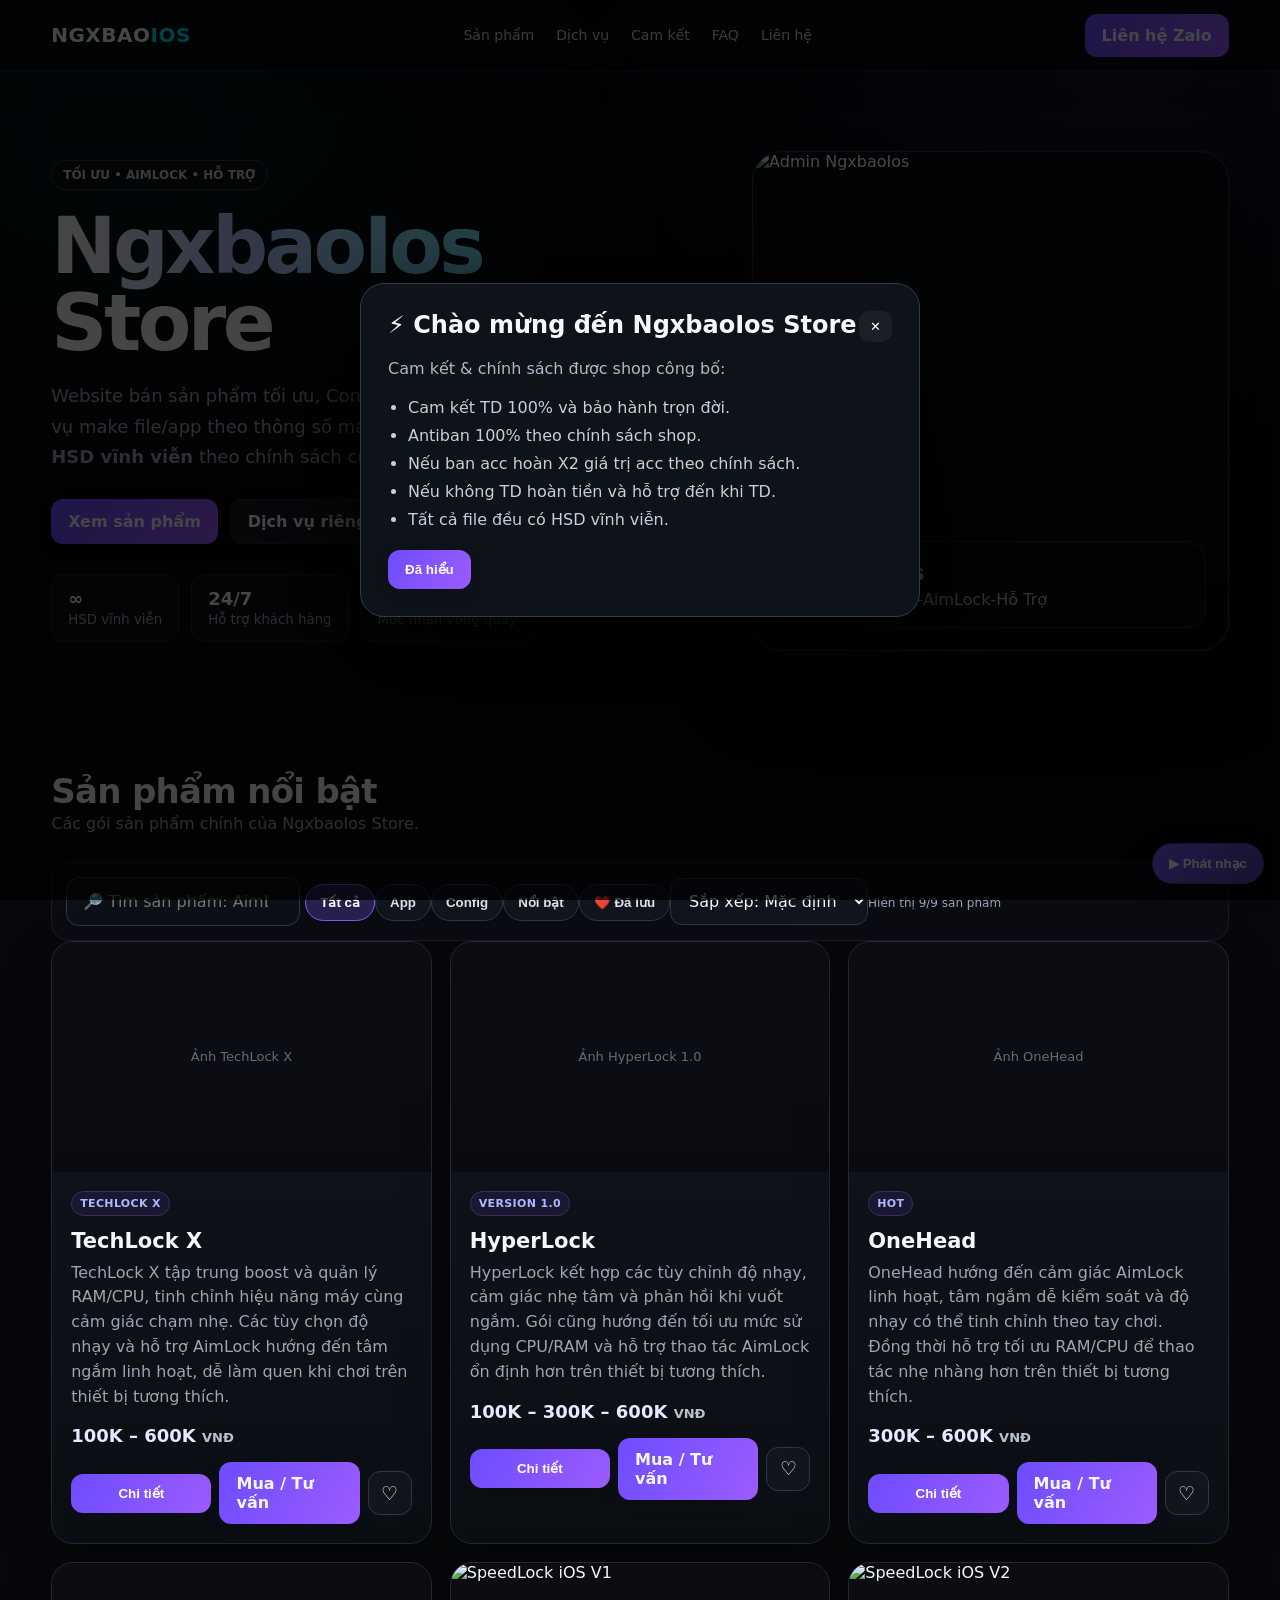
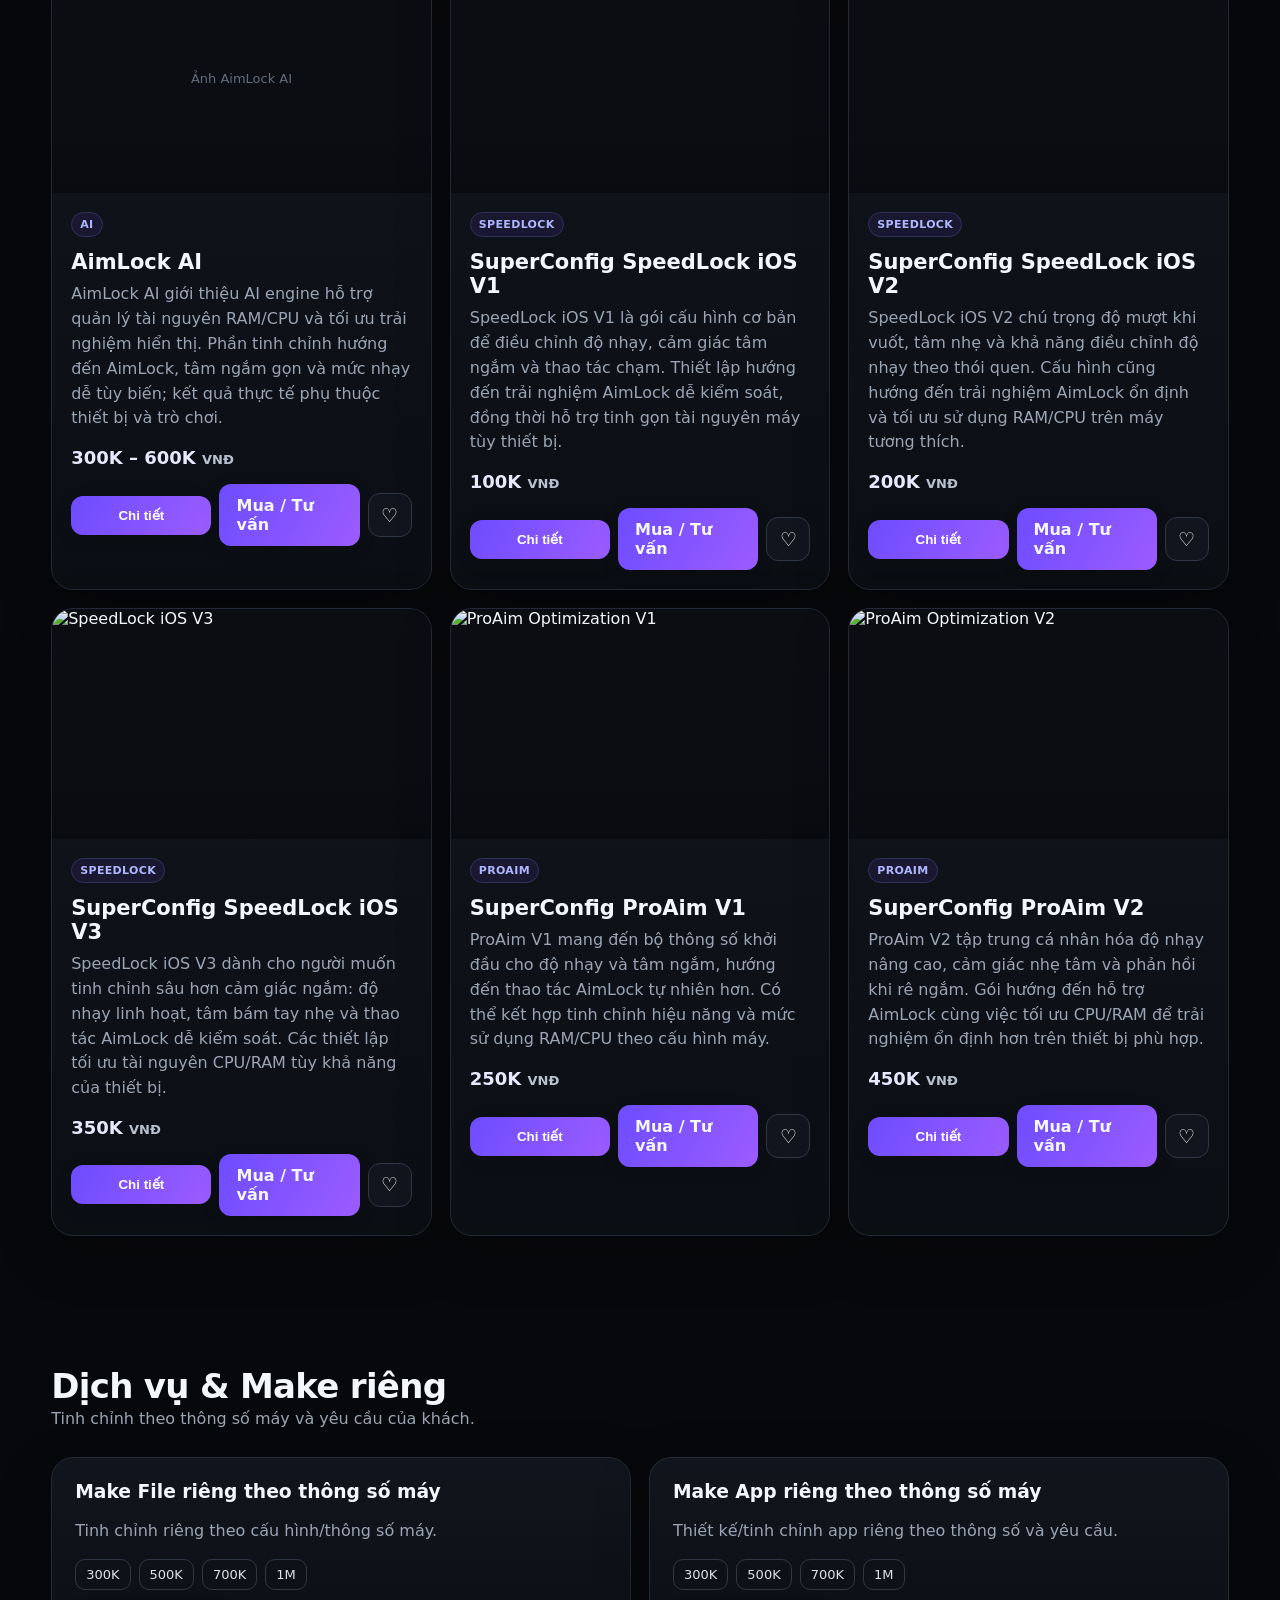
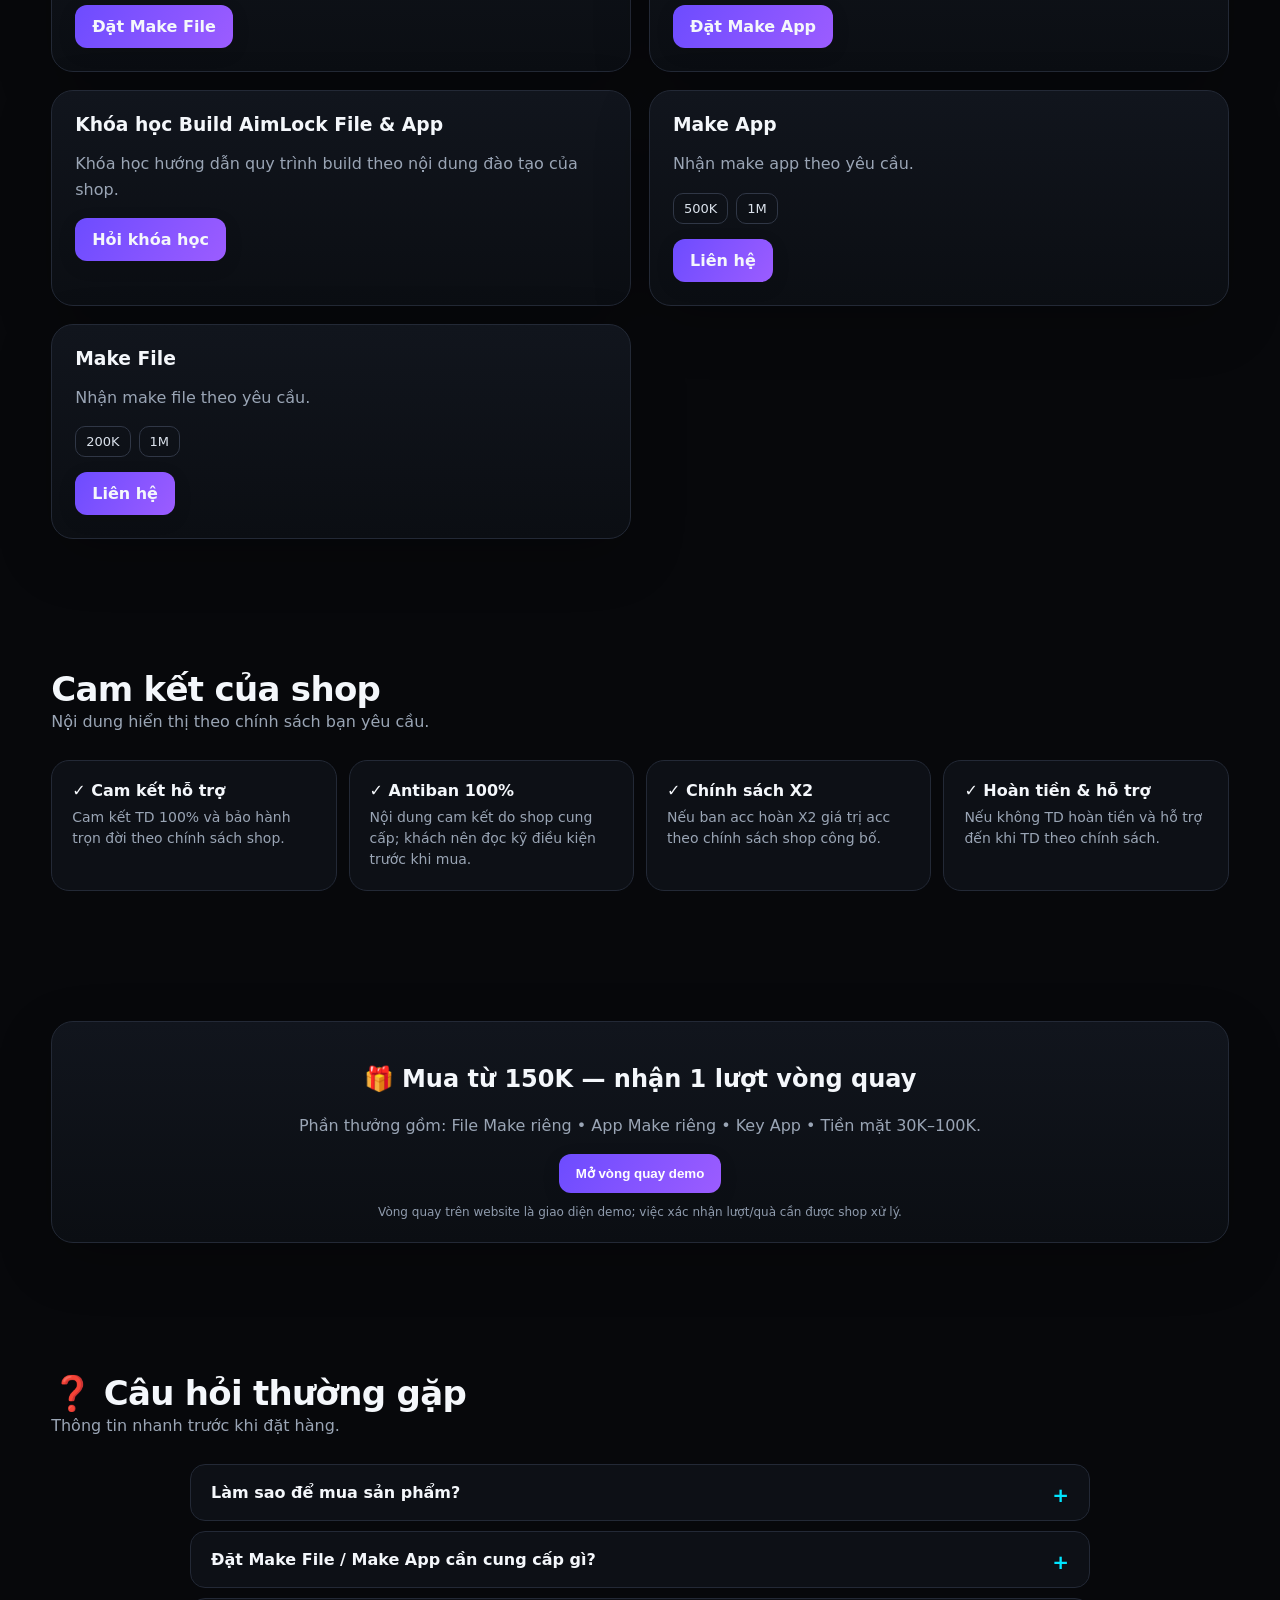
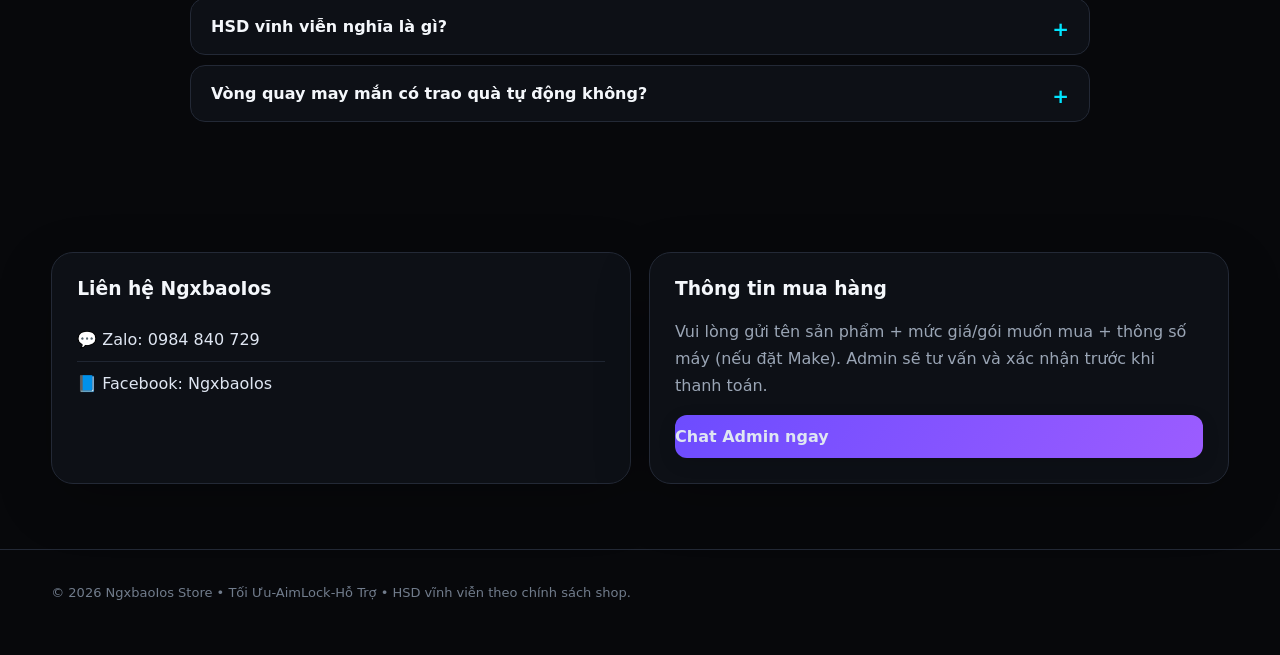
==== commit 73cd27a1: "Add files via upload" ====
--- a/index.html
+++ b/index.html
@@ -101,16 +101,15 @@
 <button class="filter-btn active" data-filter="all">Tất cả</button><button class="filter-btn" data-filter="app">App</button><button class="filter-btn" data-filter="config">Config</button><button class="filter-btn" data-filter="hot">Nổi bật</button><button class="filter-btn" data-filter="saved">❤️ Đã lưu</button><select id="productSort" class="shop-sort" aria-label="Sắp xếp sản phẩm"><option value="default">Sắp xếp: Mặc định</option><option value="name">Tên A–Z</option><option value="price-low">Giá thấp đến cao</option><option value="price-high">Giá cao đến thấp</option></select><span id="productCount" class="product-count" aria-live="polite">Đang hiển thị sản phẩm</span>
 </div>
 <div class="grid" id="productGrid">
+<article class="card" data-category="app hot"><div class="thumb"><img src="https://i.postimg.cc/rp32c27Y/1791791983864-345295819798605731-4966457921736247685-43176b5a43e0de627ce05f3e418e10a7.jpg" alt="TechLock X" onerror="this.style.display='none';this.nextElementSibling.style.display='block'"><div class="noimg" style="display:none">Ảnh TechLock X</div></div><div class="body"><span class="tag">TECHLOCK X</span><h3>TechLock X</h3><p>TechLock X tập trung boost và quản lý RAM/CPU, tinh chỉnh hiệu năng máy cùng cảm giác chạm nhẹ. Các tùy chọn độ nhạy và hỗ trợ AimLock hướng đến tâm ngắm linh hoạt, dễ làm quen khi chơi trên thiết bị tương thích.</p><div class="price">100K – 600K <em>VNĐ</em></div><div class="product-actions"><a class="btn primary" href="https://zalo.me/0984840729" target="_blank" rel="noopener">Mua / Tư vấn</a><button class="favorite" type="button" aria-label="Lưu sản phẩm" title="Lưu sản phẩm">♡</button></div></div></article>
+<article class="card" data-category="app hot"><div class="thumb"><img src="https://i.postimg.cc/ZT2ZtCQs/5BB2E6BB-C62E-4E3E-B9D8-274DAC222C70.jpg" alt="HyperLock" onerror="this.style.display='none';this.nextElementSibling.style.display='block'"><div class="noimg" style="display:none">Ảnh HyperLock 1.0</div></div><div class="body"><span class="tag">VERSION 1.0</span><h3>HyperLock</h3><p>HyperLock kết hợp các tùy chỉnh độ nhạy, cảm giác nhẹ tâm và phản hồi khi vuốt ngắm. Gói cũng hướng đến tối ưu mức sử dụng CPU/RAM và hỗ trợ thao tác AimLock ổn định hơn trên thiết bị tương thích.</p><div class="price">100K – 300K – 600K <em>VNĐ</em></div><div class="product-actions"><a class="btn primary" href="https://zalo.me/0984840729" target="_blank" rel="noopener">Mua / Tư vấn</a><button class="favorite" type="button" aria-label="Lưu sản phẩm" title="Lưu sản phẩm">♡</button></div></div></article>
 <article class="card" data-category="app hot"><div class="thumb"><img src="https://i.postimg.cc/8NSpzfCG/03139FA1-64B1-4F45-9A7D-256D7340A904.jpg" alt="OneHead" onerror="this.style.display='none';this.nextElementSibling.style.display='block'"><div class="noimg" style="display:none">Ảnh OneHead</div></div><div class="body"><span class="tag">HOT</span><h3>OneHead</h3><p>OneHead hướng đến cảm giác AimLock linh hoạt, tâm ngắm dễ kiểm soát và độ nhạy có thể tinh chỉnh theo tay chơi. Đồng thời hỗ trợ tối ưu RAM/CPU để thao tác nhẹ nhàng hơn trên thiết bị tương thích.</p><div class="price">300K – 600K <em>VNĐ</em></div><div class="product-actions"><a class="btn primary" href="https://zalo.me/0984840729" target="_blank" rel="noopener">Mua / Tư vấn</a><button class="favorite" type="button" aria-label="Lưu sản phẩm" title="Lưu sản phẩm">♡</button></div></div></article>
 <article class="card" data-category="app hot"><div class="thumb"><img src="https://i.postimg.cc/gGMmsMHW/DCC8E800-FFF6-44F7-BDAB-B22E2A9BE0B9.jpg" alt="AimLock AI" onerror="this.style.display='none';this.nextElementSibling.style.display='block'"><div class="noimg" style="display:none">Ảnh AimLock AI</div></div><div class="body"><span class="tag">AI</span><h3>AimLock AI</h3><p>AimLock AI giới thiệu AI engine hỗ trợ quản lý tài nguyên RAM/CPU và tối ưu trải nghiệm hiển thị. Phần tinh chỉnh hướng đến AimLock, tâm ngắm gọn và mức nhạy dễ tùy biến; kết quả thực tế phụ thuộc thiết bị và trò chơi.</p><div class="price">300K – 600K <em>VNĐ</em></div><div class="product-actions"><a class="btn primary" href="https://zalo.me/0984840729" target="_blank" rel="noopener">Mua / Tư vấn</a><button class="favorite" type="button" aria-label="Lưu sản phẩm" title="Lưu sản phẩm">♡</button></div></div></article>
-<article class="card" data-category="app"><div class="thumb"><img src="https://i.postimg.cc/ZT2ZtCQs/5BB2E6BB-C62E-4E3E-B9D8-274DAC222C70.jpg" alt="HyperLock" onerror="this.style.display='none';this.nextElementSibling.style.display='block'"><div class="noimg" style="display:none">Ảnh HyperLock 1.0</div></div><div class="body"><span class="tag">VERSION 1.0</span><h3>HyperLock</h3><p>HyperLock kết hợp các tùy chỉnh độ nhạy, cảm giác nhẹ tâm và phản hồi khi vuốt ngắm. Gói cũng hướng đến tối ưu mức sử dụng CPU/RAM và hỗ trợ thao tác AimLock ổn định hơn trên thiết bị tương thích.</p><div class="price">100K – 300K – 600K <em>VNĐ</em></div><div class="product-actions"><a class="btn primary" href="https://zalo.me/0984840729" target="_blank" rel="noopener">Mua / Tư vấn</a><button class="favorite" type="button" aria-label="Lưu sản phẩm" title="Lưu sản phẩm">♡</button></div></div></article>
-<article class="card" data-category="app hot"><div class="thumb"><img src="https://i.postimg.cc/rp32c27Y/1791791983864-345295819798605731-4966457921736247685-43176b5a43e0de627ce05f3e418e10a7.jpg" alt="TechLock X" onerror="this.style.display='none';this.nextElementSibling.style.display='block'"><div class="noimg" style="display:none">Ảnh TechLock X</div></div><div class="body"><span class="tag">TECHLOCK X</span><h3>TechLock X</h3><p>TechLock X tập trung boost và quản lý RAM/CPU, tinh chỉnh hiệu năng máy cùng cảm giác chạm nhẹ. Các tùy chọn độ nhạy và hỗ trợ AimLock hướng đến tâm ngắm linh hoạt, dễ làm quen khi chơi trên thiết bị tương thích.</p><div class="price">100K – 600K <em>VNĐ</em></div><div class="product-actions"><a class="btn primary" href="https://zalo.me/0984840729" target="_blank" rel="noopener">Mua / Tư vấn</a><button class="favorite" type="button" aria-label="Lưu sản phẩm" title="Lưu sản phẩm">♡</button></div></div></article>
-<article class="card" data-category="config"><div class="thumb"><img src="https://i.postimg.cc/RSrJ6W2k/Gemini-Generated-Image-awxs50awxs50awxs.png" alt="SpeedLock iOS V1"></div><div class="body"><span class="tag">SPEEDLOCK</span><h3>SuperConfig SpeedLock iOS V1</h3><p>SpeedLock iOS V1 là gói cấu hình cơ bản để điều chỉnh độ nhạy, cảm giác tâm ngắm và thao tác chạm. Thiết lập hướng đến trải nghiệm AimLock dễ kiểm soát, đồng thời hỗ trợ tinh gọn tài nguyên máy tùy thiết bị.</p><div class="price">100K <em>VNĐ</em></div><div class="product-actions"><a class="btn primary" href="https://zalo.me/0984840729" target="_blank" rel="noopener">Mua / Tư vấn</a><button class="favorite" type="button" aria-label="Lưu sản phẩm" title="Lưu sản phẩm">♡</button></div></div></article>
-<article class="card" data-category="config"><div class="thumb"><img src="https://i.postimg.cc/RSrJ6W2k/Gemini-Generated-Image-awxs50awxs50awxs.png" alt="SpeedLock iOS V2"></div><div class="body"><span class="tag">SPEEDLOCK</span><h3>SuperConfig SpeedLock iOS V2</h3><p>SpeedLock iOS V2 chú trọng độ mượt khi vuốt, tâm nhẹ và khả năng điều chỉnh độ nhạy theo thói quen. Cấu hình cũng hướng đến trải nghiệm AimLock ổn định và tối ưu sử dụng RAM/CPU trên máy tương thích.</p><div class="price">200K <em>VNĐ</em></div><div class="product-actions"><a class="btn primary" href="https://zalo.me/0984840729" target="_blank" rel="noopener">Mua / Tư vấn</a><button class="favorite" type="button" aria-label="Lưu sản phẩm" title="Lưu sản phẩm">♡</button></div></div></article>
+<article class="card" data-category="config hot"><div class="thumb"><img src="https://i.postimg.cc/RSrJ6W2k/Gemini-Generated-Image-awxs50awxs50awxs.png" alt="SpeedLock iOS V1"></div><div class="body"><span class="tag">SPEEDLOCK</span><h3>SuperConfig SpeedLock iOS V1</h3><p>SpeedLock iOS V1 là gói cấu hình cơ bản để điều chỉnh độ nhạy, cảm giác tâm ngắm và thao tác chạm. Thiết lập hướng đến trải nghiệm AimLock dễ kiểm soát, đồng thời hỗ trợ tinh gọn tài nguyên máy tùy thiết bị.</p><div class="price">100K <em>VNĐ</em></div><div class="product-actions"><a class="btn primary" href="https://zalo.me/0984840729" target="_blank" rel="noopener">Mua / Tư vấn</a><button class="favorite" type="button" aria-label="Lưu sản phẩm" title="Lưu sản phẩm">♡</button></div></div></article>
+<article class="card" data-category="config hot"><div class="thumb"><img src="https://i.postimg.cc/RSrJ6W2k/Gemini-Generated-Image-awxs50awxs50awxs.png" alt="SpeedLock iOS V2"></div><div class="body"><span class="tag">SPEEDLOCK</span><h3>SuperConfig SpeedLock iOS V2</h3><p>SpeedLock iOS V2 chú trọng độ mượt khi vuốt, tâm nhẹ và khả năng điều chỉnh độ nhạy theo thói quen. Cấu hình cũng hướng đến trải nghiệm AimLock ổn định và tối ưu sử dụng RAM/CPU trên máy tương thích.</p><div class="price">200K <em>VNĐ</em></div><div class="product-actions"><a class="btn primary" href="https://zalo.me/0984840729" target="_blank" rel="noopener">Mua / Tư vấn</a><button class="favorite" type="button" aria-label="Lưu sản phẩm" title="Lưu sản phẩm">♡</button></div></div></article>
 <article class="card" data-category="config"><div class="thumb"><img src="https://i.postimg.cc/RSrJ6W2k/Gemini-Generated-Image-awxs50awxs50awxs.png" alt="SpeedLock iOS V3"></div><div class="body"><span class="tag">SPEEDLOCK</span><h3>SuperConfig SpeedLock iOS V3</h3><p>SpeedLock iOS V3 dành cho người muốn tinh chỉnh sâu hơn cảm giác ngắm: độ nhạy linh hoạt, tâm bám tay nhẹ và thao tác AimLock dễ kiểm soát. Các thiết lập tối ưu tài nguyên CPU/RAM tùy khả năng của thiết bị.</p><div class="price">350K <em>VNĐ</em></div><div class="product-actions"><a class="btn primary" href="https://zalo.me/0984840729" target="_blank" rel="noopener">Mua / Tư vấn</a><button class="favorite" type="button" aria-label="Lưu sản phẩm" title="Lưu sản phẩm">♡</button></div></div></article>
-<article class="card" data-category="config"><div class="thumb"><img src="https://i.postimg.cc/BJqgbV2Y/Gemini-Generated-Image-ox23huox23huox23.png" alt="ProAim Optimization V1"></div><div class="body"><span class="tag">PROAIM</span><h3>SuperConfig ProAim V1</h3><p>ProAim V1 mang đến bộ thông số khởi đầu cho độ nhạy và tâm ngắm, hướng đến thao tác AimLock tự nhiên hơn. Có thể kết hợp tinh chỉnh hiệu năng và mức sử dụng RAM/CPU theo cấu hình máy.</p><div class="price">250K <em>VNĐ</em></div><div class="product-actions"><a class="btn primary" href="https://zalo.me/0984840729" target="_blank" rel="noopener">Mua / Tư vấn</a><button class="favorite" type="button" aria-label="Lưu sản phẩm" title="Lưu sản phẩm">♡</button></div></div></article>
-<article class="card" data-category="config"><div class="thumb"><img src="https://i.postimg.cc/BJqgbV2Y/Gemini-Generated-Image-ox23huox23huox23.png" alt="ProAim Optimization V2"></div><div class="body"><span class="tag">PROAIM</span><h3>SuperConfig ProAim V2</h3><p>ProAim V2 tập trung cá nhân hóa độ nhạy nâng cao, cảm giác nhẹ tâm và phản hồi khi rê ngắm. Gói hướng đến hỗ trợ AimLock cùng việc tối ưu CPU/RAM để trải nghiệm ổn định hơn trên thiết bị phù hợp.</p><div class="price">450K <em>VNĐ</em></div><div class="product-actions"><a class="btn primary" href="https://zalo.me/0984840729" target="_blank" rel="noopener">Mua / Tư vấn</a><button class="favorite" type="button" aria-label="Lưu sản phẩm" title="Lưu sản phẩm">♡</button></div></div></article>
-
+<article class="card" data-category="config hot"><div class="thumb"><img src="https://i.postimg.cc/BJqgbV2Y/Gemini-Generated-Image-ox23huox23huox23.png" alt="ProAim Optimization V1"></div><div class="body"><span class="tag">PROAIM</span><h3>SuperConfig ProAim V1</h3><p>ProAim V1 mang đến bộ thông số khởi đầu cho độ nhạy và tâm ngắm, hướng đến thao tác AimLock tự nhiên hơn. Có thể kết hợp tinh chỉnh hiệu năng và mức sử dụng RAM/CPU theo cấu hình máy.</p><div class="price">250K <em>VNĐ</em></div><div class="product-actions"><a class="btn primary" href="https://zalo.me/0984840729" target="_blank" rel="noopener">Mua / Tư vấn</a><button class="favorite" type="button" aria-label="Lưu sản phẩm" title="Lưu sản phẩm">♡</button></div></div></article>
+<article class="card" data-category="config hot"><div class="thumb"><img src="https://i.postimg.cc/BJqgbV2Y/Gemini-Generated-Image-ox23huox23huox23.png" alt="ProAim Optimization V2"></div><div class="body"><span class="tag">PROAIM</span><h3>SuperConfig ProAim V2</h3><p>ProAim V2 tập trung cá nhân hóa độ nhạy nâng cao, cảm giác nhẹ tâm và phản hồi khi rê ngắm. Gói hướng đến hỗ trợ AimLock cùng việc tối ưu CPU/RAM để trải nghiệm ổn định hơn trên thiết bị phù hợp.</p><div class="price">450K <em>VNĐ</em></div><div class="product-actions"><a class="btn primary" href="https://zalo.me/0984840729" target="_blank" rel="noopener">Mua / Tư vấn</a><button class="favorite" type="button" aria-label="Lưu sản phẩm" title="Lưu sản phẩm">♡</button></div></div></article>
 <div class="empty-results" id="emptyResults">Không tìm thấy sản phẩm phù hợp. Thử từ khóa khác nhé.</div></div></div></section>
 
 <section id="dichvu"><div class="wrap"><div class="section-head"><div><h2>Dịch vụ & Make riêng</h2><p>Tinh chỉnh theo thông số máy và yêu cầu của khách.</p></div></div>
@@ -130,7 +129,7 @@
 <div class="box"><b>✓ Hoàn tiền & hỗ trợ</b><p>Nếu không TD hoàn tiền và hỗ trợ đến khi TD theo chính sách.</p></div>
 </div></div></section>
 
-<section><div class="wrap"><div class="card service" style="text-align:center"><h2>🎁 Mua từ 150K — nhận 1 lượt vòng quay</h2><p>Phần thưởng gồm: File Make riêng • App Make riêng • Key App • Tiền mặt 30K–100K.</p><button class="btn primary" onclick="openWheel()">Mở vòng quay demo</button><div class="note" style="margin-top:12px">Vòng quay trên website là giao diện demo; việc xác nhận lượt/quà cần được shop xử lý.</div></div></div></section>
+<section><div class="wrap"><div class="card service" style="text-align:center"><h2>🎁 Mua từ 150K — nhận 1 lượt vòng quay</h2><p>Phần thưởng gồm: File Make riêng • App Make riêng • Key App • Tiền mặt 30K–100K.</p><button class="btn primary" style="color:#fff;-webkit-text-fill-color:#fff" onclick="openWheel()">Mở vòng quay demo</button><div class="note" style="margin-top:12px">Vòng quay trên website là giao diện demo; việc xác nhận lượt/quà cần được shop xử lý.</div></div></div></section>
 
 <section id="faq"><div class="wrap"><div class="section-head"><div><h2>❓ Câu hỏi thường gặp</h2><p>Thông tin nhanh trước khi đặt hàng.</p></div></div><div class="faq-list">
 <details class="faq-item"><summary>Làm sao để mua sản phẩm?</summary><p>Bấm “Mua / Tư vấn” hoặc liên hệ Zalo, gửi tên sản phẩm và gói muốn mua. Shop sẽ xác nhận thông tin trước khi thanh toán.</p></details>
@@ -155,7 +154,7 @@
 
 <div class="modal" id="welcome"><div class="modal-box"><button class="close" onclick="closeWelcome()">✕</button><h2>⚡ Chào mừng đến NgxbaoIos Store</h2><p style="color:#aeb8c8">Cam kết & chính sách được shop công bố:</p><ul><li>Cam kết TD 100% và bảo hành trọn đời.</li><li>Antiban 100% theo chính sách shop.</li><li>Nếu ban acc hoàn X2 giá trị acc theo chính sách.</li><li>Nếu không TD hoàn tiền và hỗ trợ đến khi TD.</li><li>Tất cả file đều có HSD vĩnh viễn.</li></ul><button class="btn primary" style="color:#fff!important;-webkit-text-fill-color:#fff" onclick="closeWelcome()">Đã hiểu</button></div></div>
 
-<div class="modal hide" id="wheelModal"><div class="modal-box wheel-wrap"><button class="close" onclick="document.getElementById('wheelModal').classList.add('hide')">✕</button><h2>🎁 Vòng quay may mắn</h2><div class="pointer">▼</div><div class="wheel" id="wheel"><span>QUAY</span></div><button class="btn primary" onclick="spin()">Quay ngay</button><p id="result" class="note">Demo: lượt quay dành cho đơn từ 150K trở lên.</p></div></div>
+<div class="modal hide" id="wheelModal"><div class="modal-box wheel-wrap"><button class="close" onclick="document.getElementById('wheelModal').classList.add('hide')">✕</button><h2>🎁 Vòng quay may mắn</h2><div class="pointer">▼</div><div class="wheel" id="wheel"><span>QUAY</span></div><button class="btn primary" style="color:#fff;-webkit-text-fill-color:#fff" onclick="spin()">Quay ngay</button><p id="result" class="note">Demo: lượt quay dành cho đơn từ 150K trở lên.</p></div></div>
 <script>
 function closeWelcome(){
   const welcome = document.getElementById('welcome');
@@ -164,10 +163,49 @@
 document.addEventListener('keydown', (event) => {
   if (event.key === 'Escape') closeWelcome();
 });
-function openWheel(){document.getElementById('wheelModal').classList.remove('hide')}
+function openWheel(){
+  const modal=document.getElementById('wheelModal');
+  if(modal) modal.classList.remove('hide');
+}
 let spinning=false;
-function spin(){if(spinning)return;spinning=true;const w=document.getElementById('wheel');const extra=1440+Math.floor(Math.random()*1080);w.style.transform=`rotate(${extra}deg)`;setTimeout(()=>{const gifts=['File Make riêng','App Make riêng','Key App','Tiền mặt 30K','Tiền mặt 50K','Tiền mặt 100K'];document.getElementById('result').textContent='🎉 Kết quả demo: '+gifts[Math.floor(Math.random()*gifts.length)]+' — hãy liên hệ Admin để xác nhận quà.';spinning=false},4100)}
-
+let wheelRotation=0;
+function spin(){
+  if(spinning) return;
+  const wheel=document.getElementById('wheel');
+  const result=document.getElementById('result');
+  const spinButton=document.querySelector('#wheelModal button[onclick="spin()"]');
+  if(!wheel || !result || !spinButton) return;
+
+  spinning=true;
+  spinButton.disabled=true;
+  spinButton.textContent='Đang quay…';
+  result.textContent='Vòng quay đang chạy, vui lòng chờ…';
+
+  // Dùng Web Animations API để không phụ thuộc vào sự kiện transitionend.
+  const startRotation=wheelRotation;
+  const endRotation=startRotation + 1800 + Math.floor(Math.random()*1440);
+  wheelRotation=endRotation;
+  wheel.style.transform=`rotate(${startRotation}deg)`;
+  const animation=wheel.animate(
+    [{transform:`rotate(${startRotation}deg)`},{transform:`rotate(${endRotation}deg)`}],
+    {duration:4200,easing:'cubic-bezier(.15,.75,.15,1)',fill:'forwards'}
+  );
+  let finished=false;
+  const finish=()=>{
+    if(finished) return;
+    finished=true;
+    wheel.style.transform=`rotate(${endRotation}deg)`;
+    animation.cancel();
+    const gifts=['File Make riêng','App Make riêng','Key App','Tiền mặt 30K','Tiền mặt 50K','Tiền mặt 100K'];
+    result.textContent='🎉 Kết quả demo: '+gifts[Math.floor(Math.random()*gifts.length)]+' — hãy liên hệ Admin để xác nhận quà.';
+    spinning=false;
+    spinButton.disabled=false;
+    spinButton.textContent='Quay ngay';
+  };
+  animation.finished.then(finish).catch(()=>{});
+  // Dự phòng nếu trình duyệt không phát trạng thái hoàn tất animation.
+  setTimeout(finish,4600);
+}
 
 
 // Search, category filters, saved products and small quality-of-life features
@@ -194,7 +232,7 @@
 let toastTimer;
 function showToast(message){ const el=document.getElementById('toast'); if(!el)return; el.textContent=message; el.classList.add('show'); clearTimeout(toastTimer); toastTimer=setTimeout(()=>el.classList.remove('show'),2200); }
 productSearch?.addEventListener('input', updateProducts);
-filterButtons.forEach(btn => btn.addEventListener('click',()=>{activeFilter=btn.dataset.filter;filterButtons.forEach(b=>b.classList.toggle('active',b===btn));updateProducts();}));
+filterButtons.forEach(btn => btn.addEventListener('click',()=>{activeFilter=btn.dataset.filter;filterButtons.forEach(b=>b.classList.toggle('active',b===btn));sortProducts();updateProducts();}));
 productCards.forEach(card=>{const btn=card.querySelector('.favorite');if(!btn)return;btn.addEventListener('click',()=>{const name=productName(card);savedProducts=savedProducts.includes(name)?savedProducts.filter(x=>x!==name):[...savedProducts,name];try{localStorage.setItem('ngxbao_saved_products',JSON.stringify(savedProducts));}catch(_){}syncSavedButtons();updateProducts();showToast(savedProducts.includes(name)?'Đã lưu sản phẩm ❤️':'Đã bỏ lưu sản phẩm');});});
 syncSavedButtons(); updateProducts();
 const backTop=document.getElementById('backTop');
@@ -208,7 +246,7 @@
 const productGrid = document.getElementById('productGrid');
 const originalProductOrder = [...productCards];
 function priceValue(card){const text=card.querySelector('.price')?.textContent||'';const m=text.match(/([\d.]+)\s*K/i);return m?Number(m[1].replace(/\./g,'')):Number.MAX_SAFE_INTEGER;}
-function sortProducts(){if(!productGrid)return;const mode=productSort?.value||'default';const cards=[...productCards];cards.sort((a,b)=>{if(mode==='name')return productName(a).localeCompare(productName(b),'vi');if(mode==='price-low')return priceValue(a)-priceValue(b);if(mode==='price-high')return priceValue(b)-priceValue(a);return originalProductOrder.indexOf(a)-originalProductOrder.indexOf(b)});cards.forEach(card=>productGrid.appendChild(card));}
+function sortProducts(){if(!productGrid)return;const mode=productSort?.value||'default';const cards=[...productCards];const featuredOrder=['techlock x','hyperlock','superconfig speedlock ios v1','superconfig proaim v1','onehead','aimlock ai','superconfig proaim v2'];cards.sort((a,b)=>{if(mode==='name')return productName(a).localeCompare(productName(b),'vi');if(mode==='price-low')return priceValue(a)-priceValue(b);if(mode==='price-high')return priceValue(b)-priceValue(a);if(activeFilter==='hot'){const ai=featuredOrder.indexOf(productName(a));const bi=featuredOrder.indexOf(productName(b));if(ai!==-1||bi!==-1){if(ai===-1)return 1;if(bi===-1)return -1;return ai-bi;}}return originalProductOrder.indexOf(a)-originalProductOrder.indexOf(b)});cards.forEach(card=>productGrid.appendChild(card));}
 productSort?.addEventListener('change',sortProducts);
 const oldUpdateProducts=updateProducts;
 updateProducts=function(){oldUpdateProducts();if(productCount){const visible=productCards.filter(card=>card.style.display!=='none').length;productCount.textContent=`Hiển thị ${visible}/${productCards.length} sản phẩm`;}};
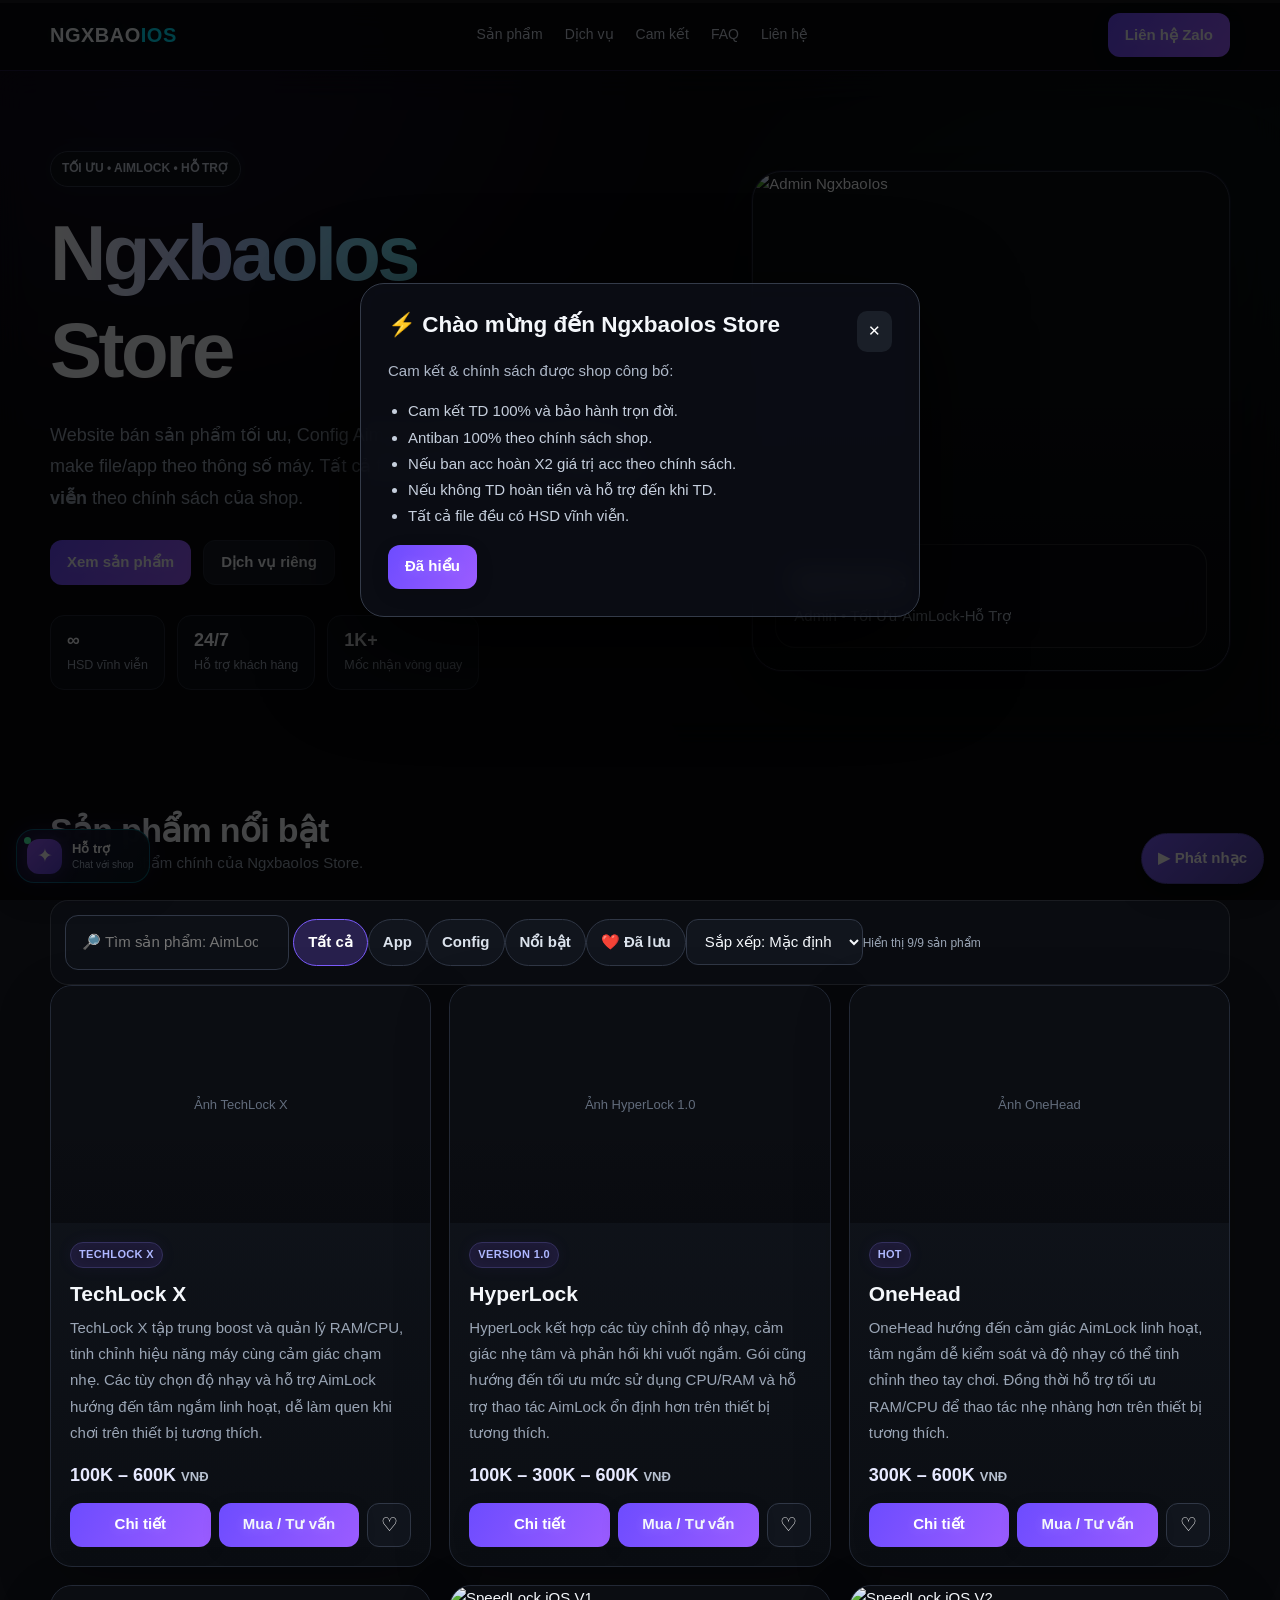
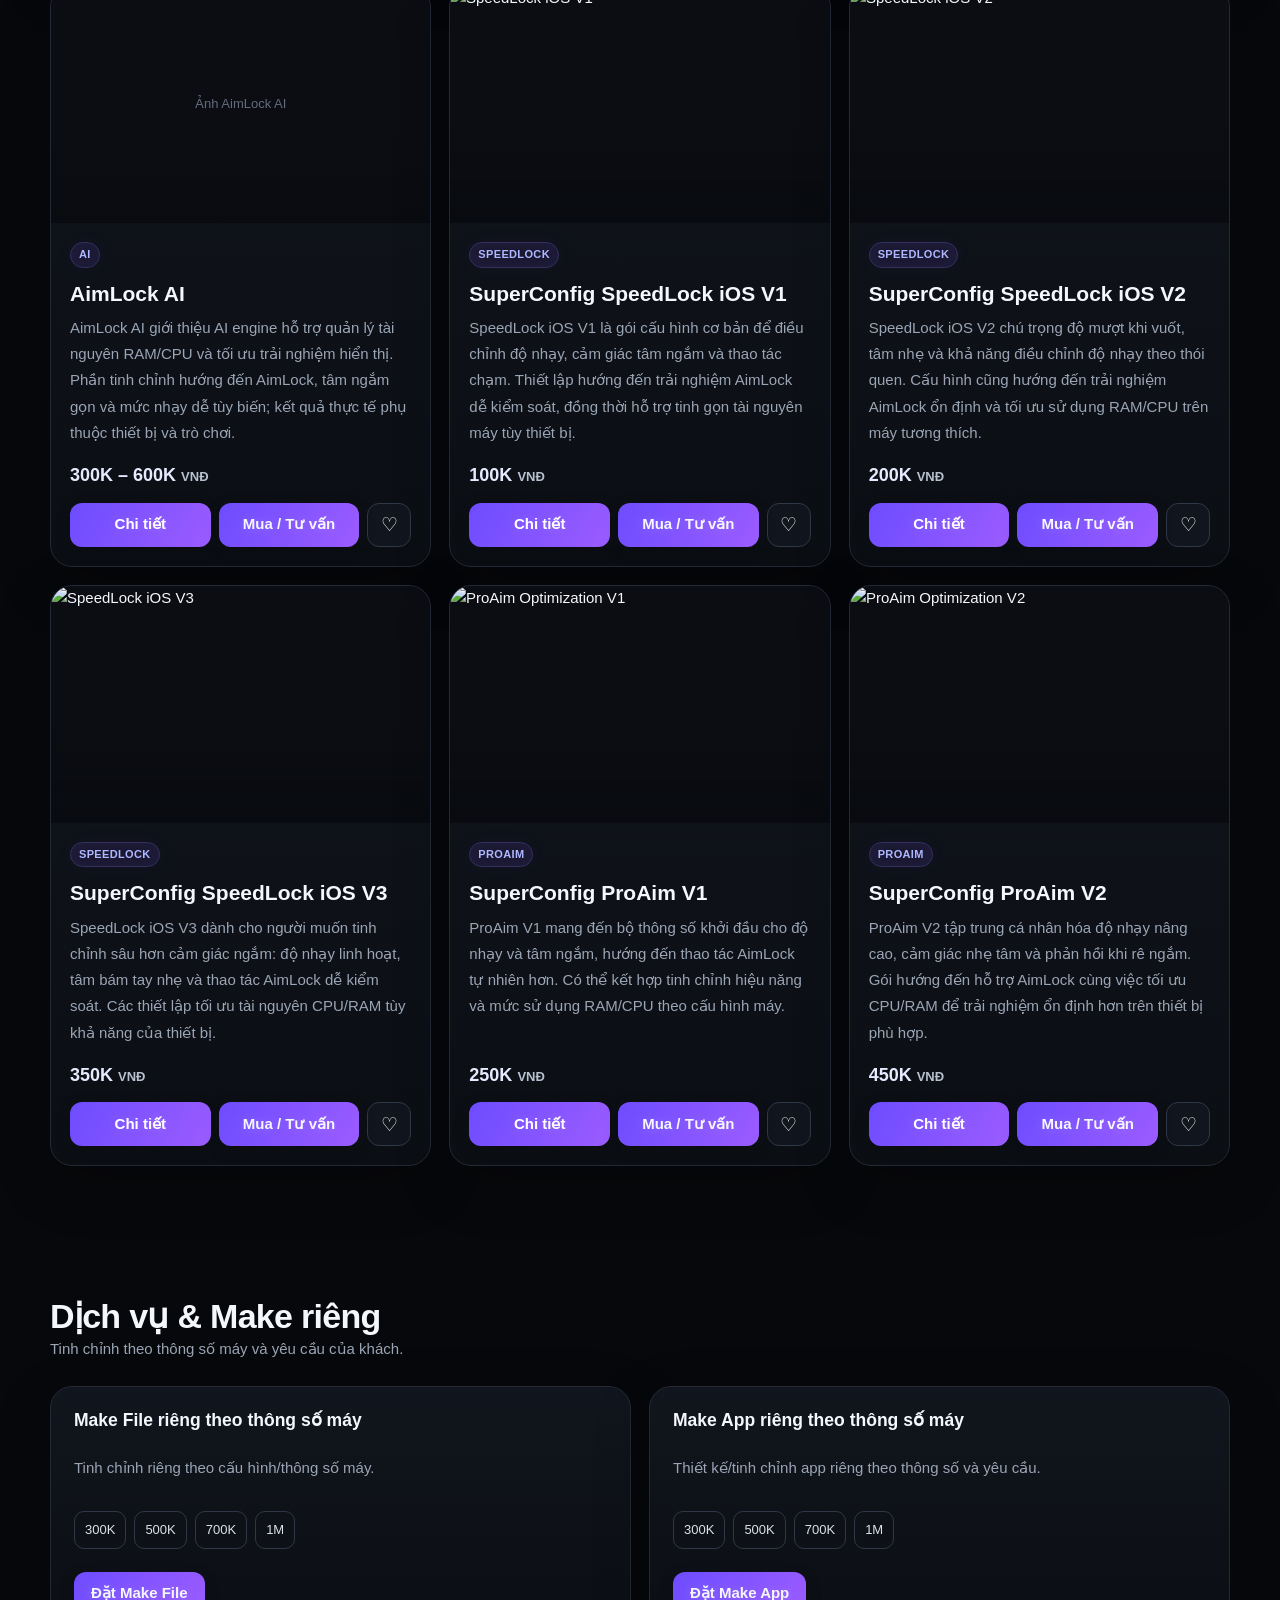
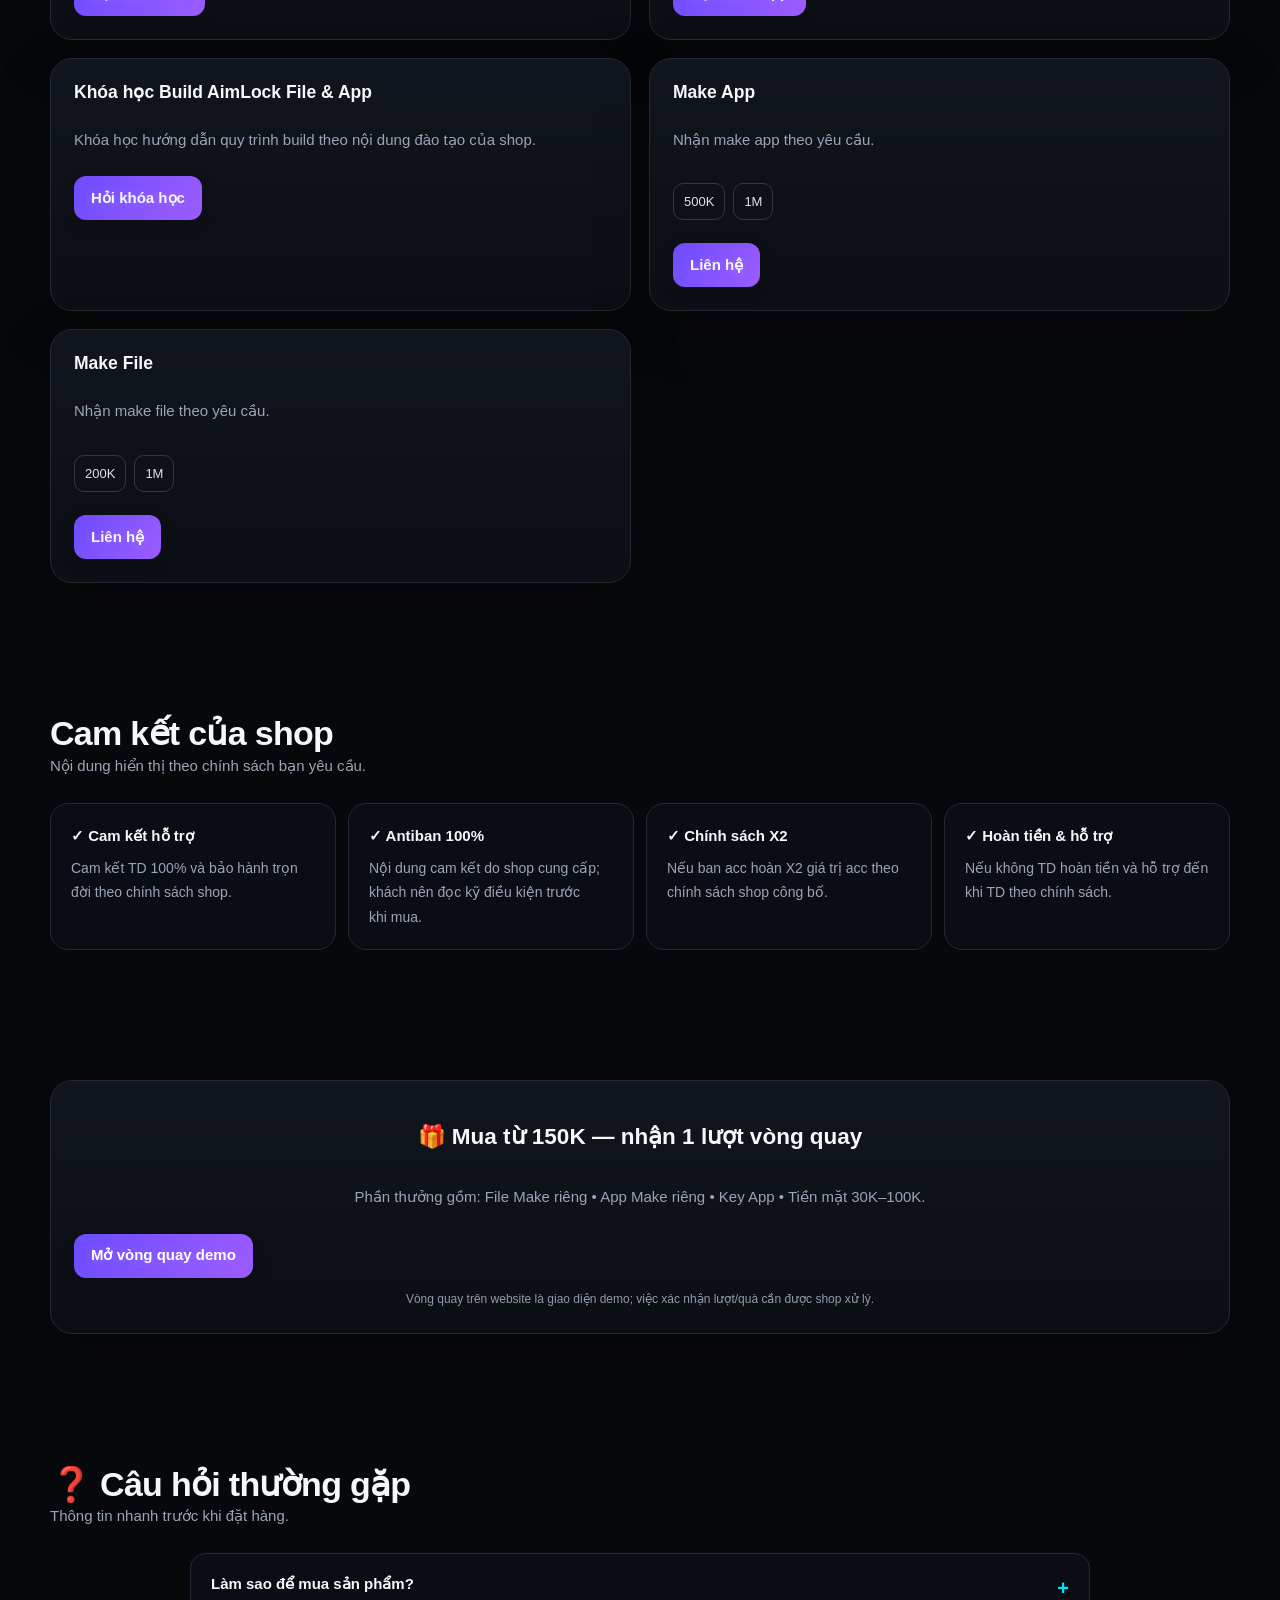
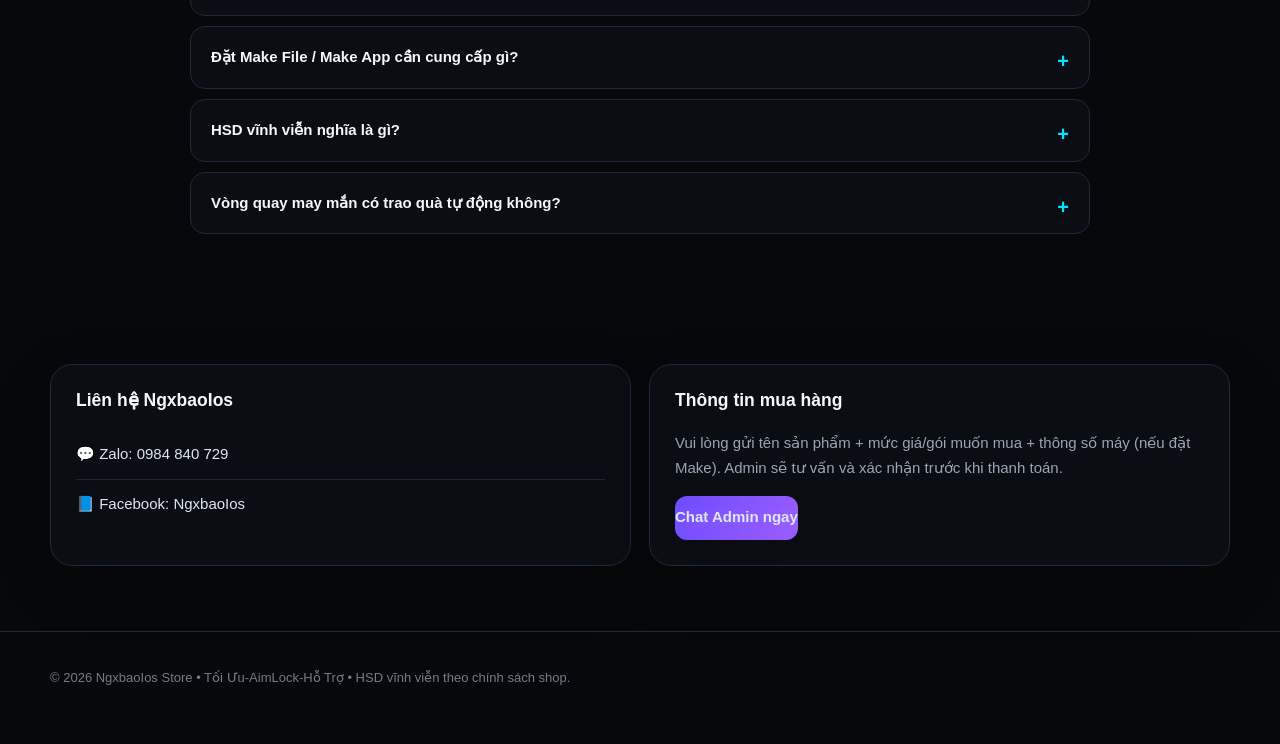
==== commit ca7dff68: "Add files via upload" ====
--- a/index.html
+++ b/index.html
@@ -5,84 +5,15 @@
 <meta name="viewport" content="width=device-width,initial-scale=1">
 <title>NgxbaoIos — Tối Ưu • AimLock • Hỗ Trợ</title>
 <meta name="description" content="NgxbaoIos — Tối Ưu • AimLock • Hỗ Trợ. OneHead, AimLock AI, HyperLock 1.0, SpeedLock iOS V1-V3, ProAim Optimization V1-V2, Make File, Make App và khóa học.">
-<style>
-:root{--bg:#07080b;--panel:#0d1016;--panel2:#11151d;--line:#232936;--text:#f4f7fb;--muted:#9aa5b5;--accent:#7c5cff;--accent2:#00e5ff;--good:#48e28b}
-*{box-sizing:border-box}html{scroll-behavior:smooth}body{margin:0;background:radial-gradient(circle at 80% -10%,#231a51 0,transparent 35%),var(--bg);color:var(--text);font-family:Inter,system-ui,-apple-system,BlinkMacSystemFont,"Segoe UI",sans-serif}
-a{color:inherit;text-decoration:none}.wrap{width:min(1180px,92%);margin:auto}
-nav{position:sticky;top:0;z-index:30;background:rgba(7,8,11,.78);backdrop-filter:blur(16px);border-bottom:1px solid rgba(255,255,255,.06)}
-.navin{height:70px;display:flex;align-items:center;justify-content:space-between}.brand{font-weight:900;letter-spacing:.5px}.brand span{color:var(--accent2)}
-.links{display:flex;gap:22px;color:#cbd2df;font-size:14px}.links a:hover{color:#fff}
-.btn{display:inline-flex;align-items:center;justify-content:center;padding:12px 17px;border-radius:12px;border:1px solid var(--line);background:#151923;font-weight:800;cursor:pointer;transition:.2s}.btn:hover{transform:translateY(-2px);border-color:#4b5568}.primary{background:linear-gradient(135deg,var(--accent),#9c66ff);border:0}
-.hero{padding:80px 0 55px}.hero-grid{display:grid;grid-template-columns:1.15fr .85fr;gap:48px;align-items:center}.eyebrow{display:inline-flex;padding:7px 11px;border:1px solid #343b4a;border-radius:999px;color:#c9d1df;background:#0d1118;font-size:12px;font-weight:800}
-h1{font-size:clamp(42px,7vw,78px);line-height:.98;margin:18px 0 20px;letter-spacing:-3px}.gradient{background:linear-gradient(90deg,#fff,#b6c7ff 45%,#7beeff);-webkit-background-clip:text;background-clip:text;color:transparent}
-.hero p{font-size:18px;line-height:1.7;color:var(--muted);max-width:650px}.hero-actions{display:flex;gap:12px;flex-wrap:wrap;margin-top:26px}.stats{display:flex;gap:12px;flex-wrap:wrap;margin-top:30px}.stat{padding:13px 16px;border:1px solid var(--line);background:#0c0f14;border-radius:14px}.stat b{display:block;font-size:18px}.stat small{color:var(--muted)}
-.admin{position:relative;min-height:500px;border-radius:30px;overflow:hidden;border:1px solid #303746;background:#0b0d12;box-shadow:0 25px 80px rgba(0,0,0,.4)}.admin img{width:100%;height:100%;object-fit:cover;display:block;filter:contrast(1.05)}.admin:after{content:"";position:absolute;inset:0;background:linear-gradient(0deg,rgba(4,5,8,.9),transparent 55%)}.admin-card{position:absolute;z-index:2;left:22px;right:22px;bottom:22px;padding:18px;border:1px solid rgba(255,255,255,.13);background:rgba(8,10,14,.72);backdrop-filter:blur(14px);border-radius:20px}.admin-card b{font-size:22px}.admin-card span{display:block;color:#aeb8c8;margin-top:5px}
-section{padding:65px 0}.section-head{display:flex;align-items:end;justify-content:space-between;gap:20px;margin-bottom:25px}.section-head h2{margin:0;font-size:34px}.section-head p{margin:0;color:var(--muted)}
-.grid{display:grid;grid-template-columns:repeat(3,1fr);gap:18px}.card{background:linear-gradient(180deg,#11151d,#0b0e13);border:1px solid var(--line);border-radius:22px;overflow:hidden}.thumb{height:230px;background:#0b0d12;display:flex;align-items:center;justify-content:center}.thumb img{width:100%;height:100%;object-fit:cover}.noimg{color:#626c7c;font-size:13px;text-align:center;padding:25px}.body{padding:19px}.tag{display:inline-block;font-size:11px;font-weight:900;color:#aeb7ff;background:#1a1830;border:1px solid #34305d;padding:5px 8px;border-radius:999px}.body h3{font-size:21px;margin:13px 0 8px}.body p{color:var(--muted);line-height:1.55;margin:0 0 16px}.price{font-size:18px;font-weight:900;margin-bottom:16px}.price em{font-style:normal;color:#b7c1d0;font-weight:600;font-size:13px}
-.wide{grid-template-columns:repeat(2,1fr)}.service{padding:23px}.service h3{margin:0 0 8px}.service p{color:var(--muted);line-height:1.6}.tiers{display:flex;flex-wrap:wrap;gap:8px;margin:15px 0}.tier{border:1px solid #303746;border-radius:10px;padding:7px 10px;color:#dbe2ec;font-size:13px}
-.promise{display:grid;grid-template-columns:repeat(4,1fr);gap:12px}.promise .box{padding:20px;border:1px solid var(--line);border-radius:18px;background:#0d1016}.promise b{display:block;margin-bottom:7px}.promise p{margin:0;color:var(--muted);font-size:14px;line-height:1.5}
-.contact{display:grid;grid-template-columns:1fr 1fr;gap:18px}.contact-card{padding:25px;border:1px solid var(--line);border-radius:22px;background:#0d1016}.contact-card h3{margin-top:0}.contact-card a{display:block;padding:12px 0;color:#dfe6f2;border-bottom:1px solid #202632}.contact-card a:last-child{border-bottom:0}
-footer{padding:35px 0 55px;color:#717c8c;border-top:1px solid var(--line);font-size:13px}
-.modal{position:fixed;inset:0;background:rgba(0,0,0,.72);display:flex;align-items:center;justify-content:center;padding:18px;z-index:100}.modal.hide{display:none}.modal-box{width:min(560px,100%);background:#0e1219;border:1px solid #343b49;border-radius:24px;padding:27px;box-shadow:0 30px 100px #000}.modal-box h2{margin-top:0}.modal-box ul{padding-left:20px;color:#c6cfdd;line-height:1.75}.close{float:right;border:0;background:#1a1f28;color:#fff;border-radius:10px;padding:8px 11px;cursor:pointer}.wheel-wrap{text-align:center}.wheel{width:240px;height:240px;border-radius:50%;margin:18px auto;background:conic-gradient(#7c5cff 0 45deg,#11151d 45deg 90deg,#00bcd4 90deg 135deg,#11151d 135deg 180deg,#7c5cff 180deg 225deg,#11151d 225deg 270deg,#00bcd4 270deg 315deg,#11151d 315deg);border:9px solid #1f2632;display:flex;align-items:center;justify-content:center;box-shadow:0 0 50px rgba(124,92,255,.22);transition:transform 4s cubic-bezier(.15,.75,.15,1)}.wheel span{background:#0b0e13;border:1px solid #343b49;border-radius:50%;width:75px;height:75px;display:grid;place-items:center;font-weight:900}.pointer{font-size:25px}.note{color:#8f9bad;font-size:12px}
-@media(max-width:850px){.hero-grid,.contact{grid-template-columns:1fr}.grid,.wide{grid-template-columns:1fr 1fr}.promise{grid-template-columns:1fr 1fr}.links{display:none}.admin{min-height:420px}}
-@media(max-width:560px){.grid,.wide,.promise{grid-template-columns:1fr}.hero{padding-top:55px}.admin{min-height:390px}}
-
-
-/* Tiny floating play/pause-only music button */
-.music-float{position:fixed;right:16px;bottom:16px;z-index:80;padding:0;background:transparent;border:0;box-shadow:none}
-.music-float button{border:1px solid #5143a7;background:linear-gradient(135deg,#7c5cff,#5143a7);color:#fff;border-radius:999px;padding:12px 16px;cursor:pointer;font-weight:850;box-shadow:0 8px 26px rgba(0,0,0,.38)}
-.music-float button:hover{transform:translateY(-2px)}
-.music-float button:focus-visible{outline:2px solid #00e5ff;outline-offset:3px}
-@media(max-width:560px){.music-float{right:10px;bottom:10px}}
-}
-
-
-/* Added shop utilities */
-.shop-tools{display:flex;gap:12px;flex-wrap:wrap;margin:0 0 22px;align-items:center}
-.shop-search{flex:1;min-width:220px;padding:14px 16px;border-radius:13px;border:1px solid #303746;background:#0d1016;color:#f4f7fb;font:inherit;outline:none}
-.shop-search:focus{border-color:var(--accent2);box-shadow:0 0 0 3px rgba(0,229,255,.09)}
-.filter-btn{padding:10px 14px;border-radius:999px;border:1px solid #303746;background:#11151d;color:#dbe2ec;cursor:pointer;font-weight:750}
-.filter-btn.active,.filter-btn:hover{background:#28204d;border-color:#7c5cff;color:#fff}
-.product-actions{display:flex;gap:8px;align-items:center;flex-wrap:wrap}
-.favorite{width:44px;height:44px;border-radius:12px;border:1px solid #303746;background:#11151d;color:#fff;cursor:pointer;font-size:19px}
-.favorite.saved{color:#ff729d;border-color:#a83d65;background:#29111c}
-.empty-results{display:none;padding:28px;border:1px dashed #3a4252;border-radius:16px;color:var(--muted);text-align:center;grid-column:1/-1}
-.faq-list{display:grid;gap:10px;max-width:900px;margin:auto}
-.faq-item{border:1px solid var(--line);background:#0d1016;border-radius:15px;overflow:hidden}
-.faq-item summary{cursor:pointer;list-style:none;padding:18px 20px;font-weight:800}
-.faq-item summary::-webkit-details-marker{display:none}
-.faq-item summary:after{content:'+';float:right;color:var(--accent2);font-size:20px}
-.faq-item[open] summary:after{content:'−'}
-.faq-item p{padding:0 20px 18px;margin:0;color:var(--muted);line-height:1.65}
-#backTop{position:fixed;right:18px;bottom:76px;z-index:75;width:44px;height:44px;border-radius:14px;border:1px solid #3a4260;background:#121725;color:#fff;font-size:20px;cursor:pointer;display:none;box-shadow:0 8px 25px #0008}
-.toast{position:fixed;left:50%;bottom:24px;transform:translate(-50%,20px);opacity:0;pointer-events:none;z-index:120;padding:12px 18px;border:1px solid #3e4a61;border-radius:12px;background:#111722;color:#fff;box-shadow:0 12px 40px #0008;transition:.25s}
-.toast.show{opacity:1;transform:translate(-50%,0)}
-@media(max-width:560px){.shop-tools{gap:8px}.filter-btn{font-size:12px;padding:9px 11px}#backTop{right:12px;bottom:70px}}
-
-
-/* Premium visual refresh + responsive utilities */
-:root{--glow:rgba(124,92,255,.2);--card-shadow:0 18px 55px rgba(0,0,0,.22)}
-body{background:radial-gradient(ellipse at 10% 12%,rgba(0,229,255,.075),transparent 30%),radial-gradient(ellipse at 88% 4%,rgba(124,92,255,.16),transparent 34%),var(--bg);background-attachment:fixed}
-::selection{background:#7c5cff;color:#fff}
-nav{border-bottom-color:rgba(124,92,255,.22);box-shadow:0 8px 35px rgba(0,0,0,.12)}
-.brand{font-size:20px;text-shadow:0 0 24px rgba(0,229,255,.16)}
-.nav-actions{display:flex;gap:9px;align-items:center}
-.btn{box-shadow:0 5px 18px rgba(0,0,0,.12)}.btn.primary{background:linear-gradient(120deg,#6d4cff,#9b5cff 55%,#00bfe8);background-size:180% 180%;transition:transform .2s,box-shadow .2s,background-position .3s}.btn.primary:hover{background-position:100% 0;box-shadow:0 8px 28px rgba(124,92,255,.28)}.details-btn{color:#fff!important;-webkit-text-fill-color:#fff}
-.hero{position:relative}.hero-grid{gap:56px}.eyebrow{box-shadow:0 0 28px rgba(0,229,255,.05)}h1{letter-spacing:-3.5px}.hero p{max-width:620px}.admin{box-shadow:0 25px 90px rgba(0,0,0,.45),0 0 0 1px rgba(124,92,255,.09);transition:transform .35s}.admin:hover{transform:translateY(-4px)}
-section{position:relative}.section-head h2{letter-spacing:-.7px}.section-head p{line-height:1.6}
-.card{position:relative;box-shadow:var(--card-shadow);transition:transform .24s,border-color .24s,box-shadow .24s}.card:hover{transform:translateY(-5px);border-color:rgba(124,92,255,.6);box-shadow:0 22px 60px rgba(0,0,0,.32),0 0 28px rgba(124,92,255,.08)}.thumb{position:relative;overflow:hidden}.thumb img{transition:transform .45s,filter .3s}.card:hover .thumb img{transform:scale(1.045);filter:saturate(1.12)}.thumb:after{content:"";position:absolute;inset:auto 0 0;height:40%;background:linear-gradient(transparent,rgba(4,6,10,.28));pointer-events:none}
-.tag{letter-spacing:.35px}.price{color:#e7e9ff}.product-actions .btn{flex:1}.favorite{flex:0 0 44px;transition:transform .2s}.favorite:hover{transform:scale(1.06)}
-.shop-tools{padding:14px;border:1px solid rgba(255,255,255,.065);border-radius:18px;background:rgba(13,16,22,.65);backdrop-filter:blur(12px)}.shop-sort{padding:12px 14px;border:1px solid #303746;border-radius:12px;background:#11151d;color:#f4f7fb;font:inherit;cursor:pointer;max-width:100%}.product-count{font-size:12px;color:var(--muted);white-space:nowrap}
-.promise .box{transition:transform .22s,border-color .22s}.promise .box:hover{transform:translateY(-3px);border-color:#5143a7}.service{box-shadow:var(--card-shadow)}.contact-card{box-shadow:var(--card-shadow)}
-.product-modal-box{width:min(860px,100%);max-height:90vh;overflow:auto}.detail-layout{display:grid;grid-template-columns:minmax(180px,.8fr) 1.2fr;gap:24px;align-items:start;padding-top:10px}.detail-layout>img{width:100%;aspect-ratio:4/5;object-fit:cover;border-radius:17px;border:1px solid var(--line);background:#090b10}.detail-layout h2{margin:13px 0 9px}.detail-description{color:var(--muted);line-height:1.7}.detail-price{font-size:22px;font-weight:900;margin:15px 0;color:#d9d5ff}.detail-points{padding-left:20px;color:#c1cada;line-height:1.7;font-size:14px}.detail-actions{display:flex;gap:9px;flex-wrap:wrap;margin-top:18px}.detail-actions .btn{font-size:13px}
-#backTop{transition:transform .2s,background .2s}#backTop:hover{transform:translateY(-3px);background:#28204d}.toast{backdrop-filter:blur(12px)}
-@media(max-width:850px){.hero-grid{gap:32px}.shop-tools{align-items:stretch}.product-count{width:100%}}
-@media(max-width:560px){.hero{padding-top:44px}.hero-grid{gap:25px}h1{letter-spacing:-2px}.section-head{align-items:start;flex-direction:column}.section-head h2{font-size:29px}.shop-search{min-width:100%;width:100%}.shop-sort{width:100%}.filter-btn{flex:1}.detail-layout{grid-template-columns:1fr}.detail-layout>img{max-height:240px;aspect-ratio:16/9}.detail-actions .btn{width:100%}.product-modal-box{padding:20px}.navin{height:62px}.brand{font-size:17px}.nav-actions .primary{padding:10px 12px;font-size:12px}}
-@media(prefers-reduced-motion:reduce){*,*:before,*:after{scroll-behavior:auto!important;transition:none!important;animation:none!important}}
-
-</style>
+<link rel="stylesheet" href="assets/css/base.css">
+<link rel="stylesheet" href="assets/css/polish.css">
+
 </head>
 <body>
+<div id="pageLoader" class="page-loader" aria-label="Đang tải website" role="status">
+  <div class="loader-core"><span class="loader-orbit"></span><b>NGXBAO<span>IOS</span></b><small>ĐANG KHỞI TẠO...</small><div class="loader-track"><i></i></div></div>
+</div>
+<div id="scrollProgress" class="scroll-progress" aria-hidden="true"><span></span></div>
 <nav><div class="wrap navin"><a class="brand" href="#">NGXBAO<span>IOS</span></a><div class="links"><a href="#sanpham">Sản phẩm</a><a href="#dichvu">Dịch vụ</a><a href="#camket">Cam kết</a><a href="#faq">FAQ</a><a href="#lienhe">Liên hệ</a></div><div class="nav-actions"><a class="btn primary" href="https://zalo.me/0984840729" target="_blank" rel="noopener">Liên hệ Zalo</a></div></div></nav>
 
 <header class="hero"><div class="wrap hero-grid"><div>
@@ -150,6 +81,7 @@
 
 <div class="modal hide" id="productModal" role="dialog" aria-modal="true" aria-labelledby="detailTitle"><div class="modal-box product-modal-box"><button class="close" type="button" onclick="closeProductModal()" aria-label="Đóng">✕</button><div class="detail-layout"><img id="detailImage" alt="Ảnh sản phẩm" src=""><div><span class="tag" id="detailTag">SẢN PHẨM</span><h2 id="detailTitle">Chi tiết sản phẩm</h2><p id="detailDescription" class="detail-description"></p><div class="detail-price" id="detailPrice"></div><ul class="detail-points"><li>Thông tin tương thích cần xác nhận với shop trước khi mua.</li><li>HSD và hỗ trợ áp dụng theo chính sách shop.</li><li>Không gửi mật khẩu hoặc thông tin tài khoản nhạy cảm.</li></ul><div class="detail-actions"><button class="btn primary" id="copyInquiry" type="button">📋 Sao chép nội dung hỏi mua</button><a class="btn" href="https://zalo.me/0984840729" target="_blank" rel="noopener">💬 Liên hệ shop</a><button class="btn" id="shareProduct" type="button">↗ Chia sẻ</button></div></div></div></div></div>
 <button id="backTop" type="button" aria-label="Lên đầu trang" title="Lên đầu trang">↑</button><div id="toast" class="toast" role="status" aria-live="polite"></div>
+<a class="support-float" href="https://zalo.me/0984840729" target="_blank" rel="noopener" aria-label="Liên hệ hỗ trợ qua Zalo" title="Liên hệ hỗ trợ qua Zalo"><span class="support-pulse"></span><span class="support-icon">✦</span><span class="support-copy"><b>Hỗ trợ</b><small>Chat với shop</small></span></a>
 <footer><div class="wrap">© 2026 NgxbaoIos Store • Tối Ưu-AimLock-Hỗ Trợ • HSD vĩnh viễn theo chính sách shop.</div></footer>
 
 <div class="modal" id="welcome"><div class="modal-box"><button class="close" onclick="closeWelcome()">✕</button><h2>⚡ Chào mừng đến NgxbaoIos Store</h2><p style="color:#aeb8c8">Cam kết & chính sách được shop công bố:</p><ul><li>Cam kết TD 100% và bảo hành trọn đời.</li><li>Antiban 100% theo chính sách shop.</li><li>Nếu ban acc hoàn X2 giá trị acc theo chính sách.</li><li>Nếu không TD hoàn tiền và hỗ trợ đến khi TD.</li><li>Tất cả file đều có HSD vĩnh viễn.</li></ul><button class="btn primary" style="color:#fff!important;-webkit-text-fill-color:#fff" onclick="closeWelcome()">Đã hiểu</button></div></div>
@@ -246,12 +178,12 @@
 const productGrid = document.getElementById('productGrid');
 const originalProductOrder = [...productCards];
 function priceValue(card){const text=card.querySelector('.price')?.textContent||'';const m=text.match(/([\d.]+)\s*K/i);return m?Number(m[1].replace(/\./g,'')):Number.MAX_SAFE_INTEGER;}
-function sortProducts(){if(!productGrid)return;const mode=productSort?.value||'default';const cards=[...productCards];const featuredOrder=['techlock x','hyperlock','superconfig speedlock ios v1','superconfig proaim v1','onehead','aimlock ai','superconfig proaim v2'];cards.sort((a,b)=>{if(mode==='name')return productName(a).localeCompare(productName(b),'vi');if(mode==='price-low')return priceValue(a)-priceValue(b);if(mode==='price-high')return priceValue(b)-priceValue(a);if(activeFilter==='hot'){const ai=featuredOrder.indexOf(productName(a));const bi=featuredOrder.indexOf(productName(b));if(ai!==-1||bi!==-1){if(ai===-1)return 1;if(bi===-1)return -1;return ai-bi;}}return originalProductOrder.indexOf(a)-originalProductOrder.indexOf(b)});cards.forEach(card=>productGrid.appendChild(card));}
+function sortProducts(){if(!productGrid)return;const mode=productSort?.value||'default';const cards=[...productCards];const featuredOrder=['techlock x','hyperlock','superconfig speedlock ios v1','superconfig speedlock ios v2','superconfig proaim v1','onehead','aimlock ai','superconfig proaim v2'];cards.sort((a,b)=>{if(mode==='name')return productName(a).localeCompare(productName(b),'vi');if(mode==='price-low')return priceValue(a)-priceValue(b);if(mode==='price-high')return priceValue(b)-priceValue(a);if(activeFilter==='hot'){const ai=featuredOrder.indexOf(productName(a));const bi=featuredOrder.indexOf(productName(b));if(ai!==-1||bi!==-1){if(ai===-1)return 1;if(bi===-1)return -1;return ai-bi;}}return originalProductOrder.indexOf(a)-originalProductOrder.indexOf(b)});cards.forEach(card=>productGrid.appendChild(card));}
 productSort?.addEventListener('change',sortProducts);
 const oldUpdateProducts=updateProducts;
 updateProducts=function(){oldUpdateProducts();if(productCount){const visible=productCards.filter(card=>card.style.display!=='none').length;productCount.textContent=`Hiển thị ${visible}/${productCards.length} sản phẩm`;}};
-function openProductModal(card){const modal=document.getElementById('productModal');if(!modal||!card)return;const title=card.querySelector('h3')?.textContent?.trim()||'Sản phẩm';const img=card.querySelector('.thumb img');document.getElementById('detailTitle').textContent=title;document.getElementById('detailDescription').textContent=card.querySelector('p')?.textContent?.trim()||'';document.getElementById('detailPrice').textContent=card.querySelector('.price')?.textContent?.trim()||'Liên hệ shop';document.getElementById('detailTag').textContent=card.querySelector('.tag')?.textContent?.trim()||'SẢN PHẨM';const target=document.getElementById('detailImage');target.src=img?.src||'';target.alt=title;modal.dataset.product=title;modal.classList.remove('hide');document.body.style.overflow='hidden';}
-function closeProductModal(){document.getElementById('productModal')?.classList.add('hide');document.body.style.overflow='';}
+function openProductModal(card){const modal=document.getElementById('productModal');if(!modal||!card)return;modal.dataset.returnFocus=card.querySelector('.details-btn')?'details':'';const title=card.querySelector('h3')?.textContent?.trim()||'Sản phẩm';const img=card.querySelector('.thumb img');document.getElementById('detailTitle').textContent=title;document.getElementById('detailDescription').textContent=card.querySelector('p')?.textContent?.trim()||'';document.getElementById('detailPrice').textContent=card.querySelector('.price')?.textContent?.trim()||'Liên hệ shop';document.getElementById('detailTag').textContent=card.querySelector('.tag')?.textContent?.trim()||'SẢN PHẨM';const target=document.getElementById('detailImage');target.src=img?.src||'';target.alt=title;modal.dataset.product=title;modal.classList.remove('hide');document.body.style.overflow='hidden';}
+function closeProductModal(){const modal=document.getElementById('productModal');if(!modal)return;modal.classList.add('hide');document.body.style.overflow='';}
 productCards.forEach(card=>{const actions=card.querySelector('.product-actions');if(!actions||actions.querySelector('.details-btn'))return;const btn=document.createElement('button');btn.className='btn primary details-btn';btn.type='button';btn.textContent='Chi tiết';btn.addEventListener('click',()=>openProductModal(card));actions.insertBefore(btn,actions.firstChild);});
 document.getElementById('copyInquiry')?.addEventListener('click',async()=>{const title=document.getElementById('detailTitle')?.textContent||'';const price=document.getElementById('detailPrice')?.textContent||'';const message=`Xin chào NgxbaoIos, mình muốn tư vấn sản phẩm: ${title}. Giá hiển thị: ${price}. Vui lòng cho mình biết thông tin tương thích, HSD và chính sách hỗ trợ.`;try{await navigator.clipboard.writeText(message);showToast('Đã sao chép nội dung hỏi mua');}catch(_){const area=document.createElement('textarea');area.value=message;area.style.position='fixed';area.style.opacity='0';document.body.appendChild(area);area.select();try{document.execCommand('copy');showToast('Đã sao chép nội dung hỏi mua');}catch(__){showToast('Không sao chép được — vui lòng thử lại');}area.remove();}});
 document.getElementById('shareProduct')?.addEventListener('click',async()=>{const title=document.getElementById('detailTitle')?.textContent||'Sản phẩm NgxbaoIos';try{if(navigator.share)await navigator.share({title, text:`Tham khảo ${title} tại NgxbaoIos Store`,url:location.href.split('#')[0]});else{await navigator.clipboard.writeText(`${title} — ${location.href.split('#')[0]}`);showToast('Đã sao chép liên kết chia sẻ');}}catch(_){/* share sheet cancelled */}});
@@ -302,5 +234,33 @@
   playPause.setAttribute('aria-label', 'Tạm dừng nhạc');
 });
 
+
+// Neon gaming polish: loading intro and scroll progress.
+(() => {
+  const loader = document.getElementById('pageLoader');
+  const progress = document.querySelector('#scrollProgress span');
+  const updateProgress = () => {
+    if (!progress) return;
+    const doc = document.documentElement;
+    const max = doc.scrollHeight - window.innerHeight;
+    const percent = max > 0 ? (window.scrollY / max) * 100 : 0;
+    progress.style.width = `${Math.min(100, Math.max(0, percent))}%`;
+  };
+  window.addEventListener('scroll', updateProgress, { passive: true });
+  window.addEventListener('resize', updateProgress);
+  updateProgress();
+
+  const dismissLoader = () => {
+    if (!loader) return;
+    loader.classList.add('is-gone');
+    window.setTimeout(() => loader.remove(), 700);
+  };
+  if (document.readyState === 'loading') {
+    document.addEventListener('DOMContentLoaded', () => window.setTimeout(dismissLoader, 420), { once: true });
+  } else {
+    window.setTimeout(dismissLoader, 420);
+  }
+})();
+
 </script>
 </body></html>
--- a/assets/css/base.css
+++ b/assets/css/base.css
@@ -0,0 +1,74 @@
+
+:root{--bg:#07080b;--panel:#0d1016;--panel2:#11151d;--line:#232936;--text:#f4f7fb;--muted:#9aa5b5;--accent:#7c5cff;--accent2:#00e5ff;--good:#48e28b}
+*{box-sizing:border-box}html{scroll-behavior:smooth}body{margin:0;background:radial-gradient(circle at 80% -10%,#231a51 0,transparent 35%),var(--bg);color:var(--text);font-family:Inter,system-ui,-apple-system,BlinkMacSystemFont,"Segoe UI",sans-serif}
+a{color:inherit;text-decoration:none}.wrap{width:min(1180px,92%);margin:auto}
+nav{position:sticky;top:0;z-index:30;background:rgba(7,8,11,.78);backdrop-filter:blur(16px);border-bottom:1px solid rgba(255,255,255,.06)}
+.navin{height:70px;display:flex;align-items:center;justify-content:space-between}.brand{font-weight:900;letter-spacing:.5px}.brand span{color:var(--accent2)}
+.links{display:flex;gap:22px;color:#cbd2df;font-size:14px}.links a:hover{color:#fff}
+.btn{display:inline-flex;align-items:center;justify-content:center;padding:12px 17px;border-radius:12px;border:1px solid var(--line);background:#151923;font-weight:800;cursor:pointer;transition:.2s}.btn:hover{transform:translateY(-2px);border-color:#4b5568}.primary{background:linear-gradient(135deg,var(--accent),#9c66ff);border:0}
+.hero{padding:80px 0 55px}.hero-grid{display:grid;grid-template-columns:1.15fr .85fr;gap:48px;align-items:center}.eyebrow{display:inline-flex;padding:7px 11px;border:1px solid #343b4a;border-radius:999px;color:#c9d1df;background:#0d1118;font-size:12px;font-weight:800}
+h1{font-size:clamp(42px,7vw,78px);line-height:.98;margin:18px 0 20px;letter-spacing:-3px}.gradient{background:linear-gradient(90deg,#fff,#b6c7ff 45%,#7beeff);-webkit-background-clip:text;background-clip:text;color:transparent}
+.hero p{font-size:18px;line-height:1.7;color:var(--muted);max-width:650px}.hero-actions{display:flex;gap:12px;flex-wrap:wrap;margin-top:26px}.stats{display:flex;gap:12px;flex-wrap:wrap;margin-top:30px}.stat{padding:13px 16px;border:1px solid var(--line);background:#0c0f14;border-radius:14px}.stat b{display:block;font-size:18px}.stat small{color:var(--muted)}
+.admin{position:relative;min-height:500px;border-radius:30px;overflow:hidden;border:1px solid #303746;background:#0b0d12;box-shadow:0 25px 80px rgba(0,0,0,.4)}.admin img{width:100%;height:100%;object-fit:cover;display:block;filter:contrast(1.05)}.admin:after{content:"";position:absolute;inset:0;background:linear-gradient(0deg,rgba(4,5,8,.9),transparent 55%)}.admin-card{position:absolute;z-index:2;left:22px;right:22px;bottom:22px;padding:18px;border:1px solid rgba(255,255,255,.13);background:rgba(8,10,14,.72);backdrop-filter:blur(14px);border-radius:20px}.admin-card b{font-size:22px}.admin-card span{display:block;color:#aeb8c8;margin-top:5px}
+section{padding:65px 0}.section-head{display:flex;align-items:end;justify-content:space-between;gap:20px;margin-bottom:25px}.section-head h2{margin:0;font-size:34px}.section-head p{margin:0;color:var(--muted)}
+.grid{display:grid;grid-template-columns:repeat(3,1fr);gap:18px}.card{background:linear-gradient(180deg,#11151d,#0b0e13);border:1px solid var(--line);border-radius:22px;overflow:hidden}.thumb{height:230px;background:#0b0d12;display:flex;align-items:center;justify-content:center}.thumb img{width:100%;height:100%;object-fit:cover}.noimg{color:#626c7c;font-size:13px;text-align:center;padding:25px}.body{padding:19px}.tag{display:inline-block;font-size:11px;font-weight:900;color:#aeb7ff;background:#1a1830;border:1px solid #34305d;padding:5px 8px;border-radius:999px}.body h3{font-size:21px;margin:13px 0 8px}.body p{color:var(--muted);line-height:1.55;margin:0 0 16px}.price{font-size:18px;font-weight:900;margin-bottom:16px}.price em{font-style:normal;color:#b7c1d0;font-weight:600;font-size:13px}
+.wide{grid-template-columns:repeat(2,1fr)}.service{padding:23px}.service h3{margin:0 0 8px}.service p{color:var(--muted);line-height:1.6}.tiers{display:flex;flex-wrap:wrap;gap:8px;margin:15px 0}.tier{border:1px solid #303746;border-radius:10px;padding:7px 10px;color:#dbe2ec;font-size:13px}
+.promise{display:grid;grid-template-columns:repeat(4,1fr);gap:12px}.promise .box{padding:20px;border:1px solid var(--line);border-radius:18px;background:#0d1016}.promise b{display:block;margin-bottom:7px}.promise p{margin:0;color:var(--muted);font-size:14px;line-height:1.5}
+.contact{display:grid;grid-template-columns:1fr 1fr;gap:18px}.contact-card{padding:25px;border:1px solid var(--line);border-radius:22px;background:#0d1016}.contact-card h3{margin-top:0}.contact-card a{display:block;padding:12px 0;color:#dfe6f2;border-bottom:1px solid #202632}.contact-card a:last-child{border-bottom:0}
+footer{padding:35px 0 55px;color:#717c8c;border-top:1px solid var(--line);font-size:13px}
+.modal{position:fixed;inset:0;background:rgba(0,0,0,.72);display:flex;align-items:center;justify-content:center;padding:18px;z-index:100}.modal.hide{display:none}.modal-box{width:min(560px,100%);background:#0e1219;border:1px solid #343b49;border-radius:24px;padding:27px;box-shadow:0 30px 100px #000}.modal-box h2{margin-top:0}.modal-box ul{padding-left:20px;color:#c6cfdd;line-height:1.75}.close{float:right;border:0;background:#1a1f28;color:#fff;border-radius:10px;padding:8px 11px;cursor:pointer}.wheel-wrap{text-align:center}.wheel{width:240px;height:240px;border-radius:50%;margin:18px auto;background:conic-gradient(#7c5cff 0 45deg,#11151d 45deg 90deg,#00bcd4 90deg 135deg,#11151d 135deg 180deg,#7c5cff 180deg 225deg,#11151d 225deg 270deg,#00bcd4 270deg 315deg,#11151d 315deg);border:9px solid #1f2632;display:flex;align-items:center;justify-content:center;box-shadow:0 0 50px rgba(124,92,255,.22);transition:transform 4s cubic-bezier(.15,.75,.15,1)}.wheel span{background:#0b0e13;border:1px solid #343b49;border-radius:50%;width:75px;height:75px;display:grid;place-items:center;font-weight:900}.pointer{font-size:25px}.note{color:#8f9bad;font-size:12px}
+@media(max-width:850px){.hero-grid,.contact{grid-template-columns:1fr}.grid,.wide{grid-template-columns:1fr 1fr}.promise{grid-template-columns:1fr 1fr}.links{display:none}.admin{min-height:420px}}
+@media(max-width:560px){.grid,.wide,.promise{grid-template-columns:1fr}.hero{padding-top:55px}.admin{min-height:390px}}
+
+
+/* Tiny floating play/pause-only music button */
+.music-float{position:fixed;right:16px;bottom:16px;z-index:80;padding:0;background:transparent;border:0;box-shadow:none}
+.music-float button{border:1px solid #5143a7;background:linear-gradient(135deg,#7c5cff,#5143a7);color:#fff;border-radius:999px;padding:12px 16px;cursor:pointer;font-weight:850;box-shadow:0 8px 26px rgba(0,0,0,.38)}
+.music-float button:hover{transform:translateY(-2px)}
+.music-float button:focus-visible{outline:2px solid #00e5ff;outline-offset:3px}
+@media(max-width:560px){.music-float{right:10px;bottom:10px}}
+}
+
+
+/* Added shop utilities */
+.shop-tools{display:flex;gap:12px;flex-wrap:wrap;margin:0 0 22px;align-items:center}
+.shop-search{flex:1;min-width:220px;padding:14px 16px;border-radius:13px;border:1px solid #303746;background:#0d1016;color:#f4f7fb;font:inherit;outline:none}
+.shop-search:focus{border-color:var(--accent2);box-shadow:0 0 0 3px rgba(0,229,255,.09)}
+.filter-btn{padding:10px 14px;border-radius:999px;border:1px solid #303746;background:#11151d;color:#dbe2ec;cursor:pointer;font-weight:750}
+.filter-btn.active,.filter-btn:hover{background:#28204d;border-color:#7c5cff;color:#fff}
+.product-actions{display:flex;gap:8px;align-items:center;flex-wrap:wrap}
+.favorite{width:44px;height:44px;border-radius:12px;border:1px solid #303746;background:#11151d;color:#fff;cursor:pointer;font-size:19px}
+.favorite.saved{color:#ff729d;border-color:#a83d65;background:#29111c}
+.empty-results{display:none;padding:28px;border:1px dashed #3a4252;border-radius:16px;color:var(--muted);text-align:center;grid-column:1/-1}
+.faq-list{display:grid;gap:10px;max-width:900px;margin:auto}
+.faq-item{border:1px solid var(--line);background:#0d1016;border-radius:15px;overflow:hidden}
+.faq-item summary{cursor:pointer;list-style:none;padding:18px 20px;font-weight:800}
+.faq-item summary::-webkit-details-marker{display:none}
+.faq-item summary:after{content:'+';float:right;color:var(--accent2);font-size:20px}
+.faq-item[open] summary:after{content:'−'}
+.faq-item p{padding:0 20px 18px;margin:0;color:var(--muted);line-height:1.65}
+#backTop{position:fixed;right:18px;bottom:76px;z-index:75;width:44px;height:44px;border-radius:14px;border:1px solid #3a4260;background:#121725;color:#fff;font-size:20px;cursor:pointer;display:none;box-shadow:0 8px 25px #0008}
+.toast{position:fixed;left:50%;bottom:24px;transform:translate(-50%,20px);opacity:0;pointer-events:none;z-index:120;padding:12px 18px;border:1px solid #3e4a61;border-radius:12px;background:#111722;color:#fff;box-shadow:0 12px 40px #0008;transition:.25s}
+.toast.show{opacity:1;transform:translate(-50%,0)}
+@media(max-width:560px){.shop-tools{gap:8px}.filter-btn{font-size:12px;padding:9px 11px}#backTop{right:12px;bottom:70px}}
+
+
+/* Premium visual refresh + responsive utilities */
+:root{--glow:rgba(124,92,255,.2);--card-shadow:0 18px 55px rgba(0,0,0,.22)}
+body{background:radial-gradient(ellipse at 10% 12%,rgba(0,229,255,.075),transparent 30%),radial-gradient(ellipse at 88% 4%,rgba(124,92,255,.16),transparent 34%),var(--bg);background-attachment:fixed}
+::selection{background:#7c5cff;color:#fff}
+nav{border-bottom-color:rgba(124,92,255,.22);box-shadow:0 8px 35px rgba(0,0,0,.12)}
+.brand{font-size:20px;text-shadow:0 0 24px rgba(0,229,255,.16)}
+.nav-actions{display:flex;gap:9px;align-items:center}
+.btn{box-shadow:0 5px 18px rgba(0,0,0,.12)}.btn.primary{background:linear-gradient(120deg,#6d4cff,#9b5cff 55%,#00bfe8);background-size:180% 180%;transition:transform .2s,box-shadow .2s,background-position .3s}.btn.primary:hover{background-position:100% 0;box-shadow:0 8px 28px rgba(124,92,255,.28)}.details-btn{color:#fff!important;-webkit-text-fill-color:#fff}
+.hero{position:relative}.hero-grid{gap:56px}.eyebrow{box-shadow:0 0 28px rgba(0,229,255,.05)}h1{letter-spacing:-3.5px}.hero p{max-width:620px}.admin{box-shadow:0 25px 90px rgba(0,0,0,.45),0 0 0 1px rgba(124,92,255,.09);transition:transform .35s}.admin:hover{transform:translateY(-4px)}
+section{position:relative}.section-head h2{letter-spacing:-.7px}.section-head p{line-height:1.6}
+.card{position:relative;box-shadow:var(--card-shadow);transition:transform .24s,border-color .24s,box-shadow .24s}.card:hover{transform:translateY(-5px);border-color:rgba(124,92,255,.6);box-shadow:0 22px 60px rgba(0,0,0,.32),0 0 28px rgba(124,92,255,.08)}.thumb{position:relative;overflow:hidden}.thumb img{transition:transform .45s,filter .3s}.card:hover .thumb img{transform:scale(1.045);filter:saturate(1.12)}.thumb:after{content:"";position:absolute;inset:auto 0 0;height:40%;background:linear-gradient(transparent,rgba(4,6,10,.28));pointer-events:none}
+.tag{letter-spacing:.35px}.price{color:#e7e9ff}.product-actions .btn{flex:1}.favorite{flex:0 0 44px;transition:transform .2s}.favorite:hover{transform:scale(1.06)}
+.shop-tools{padding:14px;border:1px solid rgba(255,255,255,.065);border-radius:18px;background:rgba(13,16,22,.65);backdrop-filter:blur(12px)}.shop-sort{padding:12px 14px;border:1px solid #303746;border-radius:12px;background:#11151d;color:#f4f7fb;font:inherit;cursor:pointer;max-width:100%}.product-count{font-size:12px;color:var(--muted);white-space:nowrap}
+.promise .box{transition:transform .22s,border-color .22s}.promise .box:hover{transform:translateY(-3px);border-color:#5143a7}.service{box-shadow:var(--card-shadow)}.contact-card{box-shadow:var(--card-shadow)}
+.product-modal-box{width:min(860px,100%);max-height:90vh;overflow:auto}.detail-layout{display:grid;grid-template-columns:minmax(180px,.8fr) 1.2fr;gap:24px;align-items:start;padding-top:10px}.detail-layout>img{width:100%;aspect-ratio:4/5;object-fit:cover;border-radius:17px;border:1px solid var(--line);background:#090b10}.detail-layout h2{margin:13px 0 9px}.detail-description{color:var(--muted);line-height:1.7}.detail-price{font-size:22px;font-weight:900;margin:15px 0;color:#d9d5ff}.detail-points{padding-left:20px;color:#c1cada;line-height:1.7;font-size:14px}.detail-actions{display:flex;gap:9px;flex-wrap:wrap;margin-top:18px}.detail-actions .btn{font-size:13px}
+#backTop{transition:transform .2s,background .2s}#backTop:hover{transform:translateY(-3px);background:#28204d}.toast{backdrop-filter:blur(12px)}
+@media(max-width:850px){.hero-grid{gap:32px}.shop-tools{align-items:stretch}.product-count{width:100%}}
+@media(max-width:560px){.hero{padding-top:44px}.hero-grid{gap:25px}h1{letter-spacing:-2px}.section-head{align-items:start;flex-direction:column}.section-head h2{font-size:29px}.shop-search{min-width:100%;width:100%}.shop-sort{width:100%}.filter-btn{flex:1}.detail-layout{grid-template-columns:1fr}.detail-layout>img{max-height:240px;aspect-ratio:16/9}.detail-actions .btn{width:100%}.product-modal-box{padding:20px}.navin{height:62px}.brand{font-size:17px}.nav-actions .primary{padding:10px 12px;font-size:12px}}
+@media(prefers-reduced-motion:reduce){*,*:before,*:after{scroll-behavior:auto!important;transition:none!important;animation:none!important}}
--- a/assets/css/polish.css
+++ b/assets/css/polish.css
@@ -0,0 +1,328 @@
+/* ===== NGXBAOIOS: typography, spacing and layout polish ===== */
+:root {
+  --font-ui: Inter, "Segoe UI", Roboto, "Helvetica Neue", Arial, sans-serif;
+  --content-width: 1180px;
+  --space-section: clamp(48px, 6vw, 76px);
+  --radius-card: 22px;
+}
+html { scroll-padding-top: 84px; }
+body {
+  font-family: var(--font-ui);
+  font-size: 15px;
+  line-height: 1.65;
+  -webkit-font-smoothing: antialiased;
+  text-rendering: optimizeLegibility;
+}
+.wrap { width: min(var(--content-width), calc(100% - 40px)); }
+button, input, select, textarea { font: inherit; }
+button, .btn, .filter-btn, .favorite { -webkit-tap-highlight-color: transparent; }
+button:focus-visible, a:focus-visible, input:focus-visible, select:focus-visible, summary:focus-visible {
+  outline: 2px solid var(--accent2);
+  outline-offset: 3px;
+}
+p { text-wrap: pretty; }
+.hero p, .body p, .service p, .promise p, .contact-card p, .faq-item p {
+  line-height: 1.75;
+}
+h1, h2, h3, .brand, .btn, .tag, .price, .stat b {
+  line-height: 1.25;
+}
+h1 { max-width: 12ch; }
+.section-head { align-items: center; }
+.section-head h2 { line-height: 1.2; }
+.grid { align-items: stretch; }
+.card { display: flex; flex-direction: column; min-width: 0; }
+.card .body { display: flex; flex: 1; flex-direction: column; align-items: flex-start; }
+.card .body p { flex: 1; width: 100%; }
+.product-actions { width: 100%; margin-top: auto; }
+.product-actions .btn { min-height: 44px; }
+.price { margin-top: 2px; }
+.thumb { aspect-ratio: 16 / 10; height: auto; min-height: 170px; }
+.thumb img { width: 100%; height: 100%; object-fit: cover; }
+.service { height: 100%; }
+.service .btn { align-self: flex-start; margin-top: 8px; }
+.contact-card { min-width: 0; }
+.contact-card .btn { display: inline-flex; }
+.btn { min-height: 44px; gap: 7px; text-align: center; }
+.shop-tools { gap: 10px; }
+.shop-search, .shop-sort { min-height: 46px; }
+.filter-btn { min-height: 40px; }
+.modal-box { max-height: min(90vh, 900px); overflow-y: auto; }
+.modal-box p { line-height: 1.7; }
+.admin img { min-height: 100%; }
+footer { line-height: 1.7; }
+@media (min-width: 1100px) {
+  .grid:not(.wide) { grid-template-columns: repeat(3, minmax(0, 1fr)); }
+}
+@media (max-width: 850px) {
+  .wrap { width: min(var(--content-width), calc(100% - 32px)); }
+  .hero-grid { grid-template-columns: minmax(0, 1fr) minmax(0, .9fr); }
+  .grid:not(.wide), .wide { grid-template-columns: repeat(2, minmax(0, 1fr)); }
+  .hero { padding-top: 58px; }
+}
+@media (max-width: 650px) {
+  .hero-grid, .contact, .grid:not(.wide), .wide, .promise { grid-template-columns: minmax(0, 1fr); }
+  .hero { padding: 44px 0 34px; }
+  h1 { font-size: clamp(40px, 12vw, 58px); letter-spacing: -2px; }
+  .hero p { font-size: 16px; }
+  section { padding: var(--space-section) 0; }
+  .section-head { margin-bottom: 20px; }
+  .section-head h2 { font-size: clamp(26px, 7vw, 32px); }
+  .admin { min-height: 340px; }
+  .thumb { aspect-ratio: 16 / 9; min-height: 190px; }
+  .body, .service { padding: 20px; }
+  .product-actions { align-items: stretch; }
+  .product-actions .btn { flex: 1 1 120px; }
+  .shop-tools { padding: 12px; }
+  .filter-btn { flex: 1 1 auto; }
+  .product-count { white-space: normal; }
+  .detail-layout { gap: 16px; }
+  .contact-card { padding: 21px; }
+}
+@media (max-width: 380px) {
+  .wrap { width: calc(100% - 24px); }
+  .nav-actions .primary { padding: 9px 10px; }
+  .brand { font-size: 15px; }
+  .btn { padding: 11px 12px; }
+}
+
+
+
+
+/* ===== Decorative effects: soft glow, depth, and smooth interactions ===== */
+:root {
+  --effect-glow: 0 0 28px rgba(139, 92, 246, .18);
+  --effect-border: rgba(167, 139, 250, .24);
+  --effect-transition: 220ms cubic-bezier(.2, .75, .25, 1);
+}
+html { scroll-behavior: smooth; }
+::selection { background: rgba(139, 92, 246, .38); color: #fff; }
+
+/* Gentle ambient color behind the page; keeps the existing dark theme */
+body {
+  background-image:
+    radial-gradient(ellipse at 12% 8%, rgba(124, 58, 237, .09), transparent 34%),
+    radial-gradient(ellipse at 88% 26%, rgba(34, 211, 238, .055), transparent 32%);
+  background-attachment: fixed;
+}
+
+/* Product and content cards lift slightly on hover */
+.card, .service, .promise, .contact-card, .faq-item, .stat {
+  transition:
+    transform var(--effect-transition),
+    border-color var(--effect-transition),
+    box-shadow var(--effect-transition),
+    background-color var(--effect-transition);
+}
+.card, .service, .contact-card {
+  backface-visibility: hidden;
+}
+.card:hover, .service:hover, .contact-card:hover {
+  transform: translateY(-5px);
+  border-color: var(--effect-border);
+  box-shadow: var(--effect-glow), 0 16px 36px rgba(0, 0, 0, .22);
+}
+.thumb { overflow: hidden; }
+.thumb img {
+  transition: transform 420ms cubic-bezier(.2, .75, .25, 1), filter 420ms ease;
+}
+.card:hover .thumb img {
+  transform: scale(1.045);
+  filter: saturate(1.08);
+}
+
+/* Soft moving highlight on buttons, without changing their colors */
+.btn, button, .filter-btn, .favorite {
+  transition:
+    transform var(--effect-transition),
+    box-shadow var(--effect-transition),
+    filter var(--effect-transition),
+    border-color var(--effect-transition);
+}
+.btn, .primary {
+  position: relative;
+  isolation: isolate;
+  overflow: hidden;
+}
+.btn::after, .primary::after {
+  content: "";
+  position: absolute;
+  inset: 0;
+  z-index: -1;
+  background: linear-gradient(110deg, transparent 20%, rgba(255,255,255,.13) 48%, transparent 72%);
+  transform: translateX(-130%);
+  transition: transform 650ms ease;
+  pointer-events: none;
+}
+.btn:hover::after, .primary:hover::after { transform: translateX(130%); }
+.btn:hover, button:hover, .filter-btn:hover, .favorite:hover {
+  filter: brightness(1.07);
+}
+.btn:active, button:active, .filter-btn:active, .favorite:active {
+  transform: translateY(1px) scale(.985);
+}
+.btn:hover, .primary:hover {
+  box-shadow: 0 7px 22px rgba(139, 92, 246, .2);
+}
+
+/* Cleaner focus and selection states */
+.filter-btn, .favorite { transition: all var(--effect-transition); }
+.filter-btn:focus-visible, .favorite:focus-visible {
+  outline: 2px solid var(--accent2);
+  outline-offset: 3px;
+}
+input, select, textarea {
+  transition: border-color var(--effect-transition), box-shadow var(--effect-transition);
+}
+input:focus, select:focus, textarea:focus {
+  box-shadow: 0 0 0 3px rgba(139, 92, 246, .13);
+}
+
+/* Header gets a subtle glass effect if it is fixed/sticky in the original layout */
+header, .header, nav {
+  -webkit-backdrop-filter: blur(14px);
+  backdrop-filter: blur(14px);
+}
+
+/* Small entrance motion for sections; no JS required */
+@keyframes ngx-soft-glow {
+  0%, 100% { box-shadow: 0 0 0 rgba(139, 92, 246, 0); }
+  50% { box-shadow: 0 0 24px rgba(139, 92, 246, .11); }
+}
+.hero .hero-card, .hero .admin {
+  animation: ngx-soft-glow 6s ease-in-out infinite;
+}
+
+/* Respect visitors who prefer reduced motion */
+@media (prefers-reduced-motion: reduce) {
+  *, *::before, *::after {
+    scroll-behavior: auto !important;
+    animation-duration: .01ms !important;
+    animation-iteration-count: 1 !important;
+    transition-duration: .01ms !important;
+  }
+}
+
+
+/* ===== Neon gaming interface pack ===== */
+:root {
+  --neon-violet: #9b5cff;
+  --neon-cyan: #00e5ff;
+  --neon-pink: #ff4fd8;
+  --glass-panel: rgba(13, 16, 25, .78);
+  --neon-ease: cubic-bezier(.2, .8, .2, 1);
+}
+
+/* Glass depth and vivid but restrained neon outlines */
+.card, .contact-card, .service, .promise .box, .faq-item, .modal-box {
+  background-color: var(--glass-panel);
+  -webkit-backdrop-filter: blur(12px);
+  backdrop-filter: blur(12px);
+}
+.card:hover, .contact-card:hover, .service:hover, .promise .box:hover {
+  border-color: rgba(0, 229, 255, .42);
+  box-shadow: 0 18px 52px rgba(0,0,0,.34), 0 0 24px rgba(124,92,255,.16);
+}
+.tag {
+  box-shadow: inset 0 0 16px rgba(124,92,255,.08), 0 0 18px rgba(124,92,255,.06);
+}
+.btn.primary {
+  text-shadow: 0 1px 12px rgba(255,255,255,.18);
+}
+.btn:focus-visible, button:focus-visible, a:focus-visible {
+  outline: 2px solid var(--neon-cyan);
+  outline-offset: 3px;
+}
+
+/* Initial loading screen */
+.page-loader {
+  position: fixed;
+  inset: 0;
+  z-index: 999;
+  display: grid;
+  place-items: center;
+  background:
+    radial-gradient(ellipse at 50% 42%, rgba(124,92,255,.22), transparent 42%),
+    radial-gradient(ellipse at 50% 80%, rgba(0,229,255,.08), transparent 34%),
+    #07080b;
+  opacity: 1;
+  visibility: visible;
+  transition: opacity .55s ease, visibility .55s ease;
+}
+.page-loader.is-gone { opacity: 0; visibility: hidden; pointer-events: none; }
+.loader-core { display: flex; flex-direction: column; align-items: center; gap: 13px; position: relative; }
+.loader-core > b { font-size: clamp(26px, 5vw, 38px); letter-spacing: 2px; text-shadow: 0 0 25px rgba(124,92,255,.4); }
+.loader-core > b span { color: var(--neon-cyan); }
+.loader-core small { color: #aab5c9; font-size: 10px; letter-spacing: 3px; }
+.loader-orbit {
+  width: 66px; height: 66px; border-radius: 50%;
+  border: 2px solid rgba(124,92,255,.18);
+  border-top-color: var(--neon-cyan);
+  border-right-color: var(--neon-violet);
+  box-shadow: 0 0 28px rgba(124,92,255,.18), inset 0 0 20px rgba(0,229,255,.05);
+  animation: ngx-orbit .9s linear infinite;
+}
+.loader-track { width: 180px; height: 3px; overflow: hidden; border-radius: 10px; background: #1b2030; }
+.loader-track i { display: block; height: 100%; width: 38%; border-radius: inherit; background: linear-gradient(90deg,var(--neon-violet),var(--neon-cyan)); box-shadow: 0 0 16px rgba(0,229,255,.65); animation: ngx-loadbar 1.15s var(--neon-ease) infinite; }
+@keyframes ngx-orbit { to { transform: rotate(360deg); } }
+@keyframes ngx-loadbar { 0% { transform: translateX(-110%); } 100% { transform: translateX(370%); } }
+
+/* Slim progress indicator at the top edge */
+.scroll-progress { position: fixed; z-index: 150; inset: 0 0 auto; height: 3px; pointer-events: none; background: rgba(255,255,255,.025); }
+.scroll-progress span { display: block; height: 100%; width: 0; background: linear-gradient(90deg,var(--neon-violet),var(--neon-pink),var(--neon-cyan)); box-shadow: 0 0 13px rgba(0,229,255,.62); transition: width .08s linear; }
+
+/* Floating support link; positioned opposite the mini music player */
+.support-float {
+  position: fixed; z-index: 78; left: 16px; bottom: 17px;
+  display: flex; align-items: center; gap: 10px;
+  min-height: 54px; padding: 8px 15px 8px 10px;
+  border: 1px solid rgba(0,229,255,.38); border-radius: 18px;
+  color: #fff; background: linear-gradient(125deg,rgba(26,20,55,.96),rgba(9,22,31,.96));
+  box-shadow: 0 8px 30px rgba(0,0,0,.38), 0 0 24px rgba(124,92,255,.16);
+  -webkit-backdrop-filter: blur(16px); backdrop-filter: blur(16px);
+  transition: transform .24s var(--neon-ease), border-color .24s, box-shadow .24s;
+}
+.support-float:hover { transform: translateY(-4px); border-color: var(--neon-cyan); box-shadow: 0 12px 34px rgba(0,0,0,.42), 0 0 26px rgba(0,229,255,.15); }
+.support-icon { display: grid; place-items: center; width: 35px; height: 35px; border-radius: 12px; font-size: 19px; background: linear-gradient(135deg,var(--neon-violet),#5d43d8); box-shadow: 0 0 18px rgba(124,92,255,.28); }
+.support-copy { display: flex; flex-direction: column; gap: 2px; line-height: 1.15; }
+.support-copy b { font-size: 13px; }
+.support-copy small { color: #aebbd0; font-size: 10px; }
+.support-pulse { position: absolute; width: 7px; height: 7px; top: 7px; left: 7px; border-radius: 50%; background: #4dffad; box-shadow: 0 0 0 0 rgba(77,255,173,.55); animation: ngx-pulse 1.9s infinite; }
+@keyframes ngx-pulse { 70% { box-shadow: 0 0 0 8px rgba(77,255,173,0); } 100% { box-shadow: 0 0 0 0 rgba(77,255,173,0); } }
+
+/* Product detail modal opens with a premium glass/neon entrance */
+#productModal:not(.hide) { animation: ngx-modal-backdrop .2s ease-out; }
+#productModal .modal-box { border-color: rgba(155,92,255,.42); box-shadow: 0 28px 100px rgba(0,0,0,.72), 0 0 38px rgba(124,92,255,.13); }
+#productModal .detail-layout > img { box-shadow: 0 12px 35px rgba(0,0,0,.32), 0 0 20px rgba(124,92,255,.08); }
+#productModal .detail-price { text-shadow: 0 0 24px rgba(124,92,255,.22); }
+#productModal .detail-actions .btn { min-height: 44px; }
+@keyframes ngx-modal-backdrop { from { opacity: 0; } to { opacity: 1; } }
+.modal:not(.hide) .modal-box { animation: ngx-modal-enter .28s var(--neon-ease) both; }
+@keyframes ngx-modal-enter { from { opacity: 0; transform: translateY(12px) scale(.985); } to { opacity: 1; transform: translateY(0) scale(1); } }
+
+/* Stronger image hover, button sheen, and tap feedback */
+.thumb img { will-change: transform; }
+.card:hover .thumb img { transform: scale(1.055); }
+.btn, .filter-btn, .favorite, #backTop { -webkit-tap-highlight-color: transparent; }
+.btn::after, .primary::after { mix-blend-mode: screen; }
+#backTop { border-color: rgba(0,229,255,.28); background: linear-gradient(145deg,#19152f,#0e1c27); box-shadow: 0 8px 28px rgba(0,0,0,.36), 0 0 18px rgba(124,92,255,.13); }
+.toast { border-color: rgba(0,229,255,.34); box-shadow: 0 12px 42px rgba(0,0,0,.45), 0 0 22px rgba(124,92,255,.12); }
+
+/* Mobile: preserve clear tap targets and avoid overlapping floating controls */
+@media (max-width: 560px) {
+  .support-float { left: 9px; bottom: 10px; min-height: 48px; padding: 7px 11px 7px 9px; border-radius: 15px; }
+  .support-icon { width: 31px; height: 31px; }
+  .support-copy b { font-size: 12px; }
+  .support-copy small { font-size: 9px; }
+  .music-float { right: 9px; bottom: 10px; }
+  .music-float button { padding: 11px 12px; font-size: 12px; }
+  #backTop { right: 10px; bottom: 68px; }
+  .toast { width: calc(100% - 28px); text-align: center; bottom: 72px; }
+  .modal { padding: 10px; align-items: center; }
+  .product-modal-box { max-height: 92dvh; overflow-y: auto; overscroll-behavior: contain; }
+  .detail-layout { gap: 15px; }
+  .detail-actions .btn { min-height: 46px; }
+}
+@media (prefers-reduced-motion: reduce) {
+  .loader-orbit, .loader-track i, .support-pulse { animation: none !important; }
+}
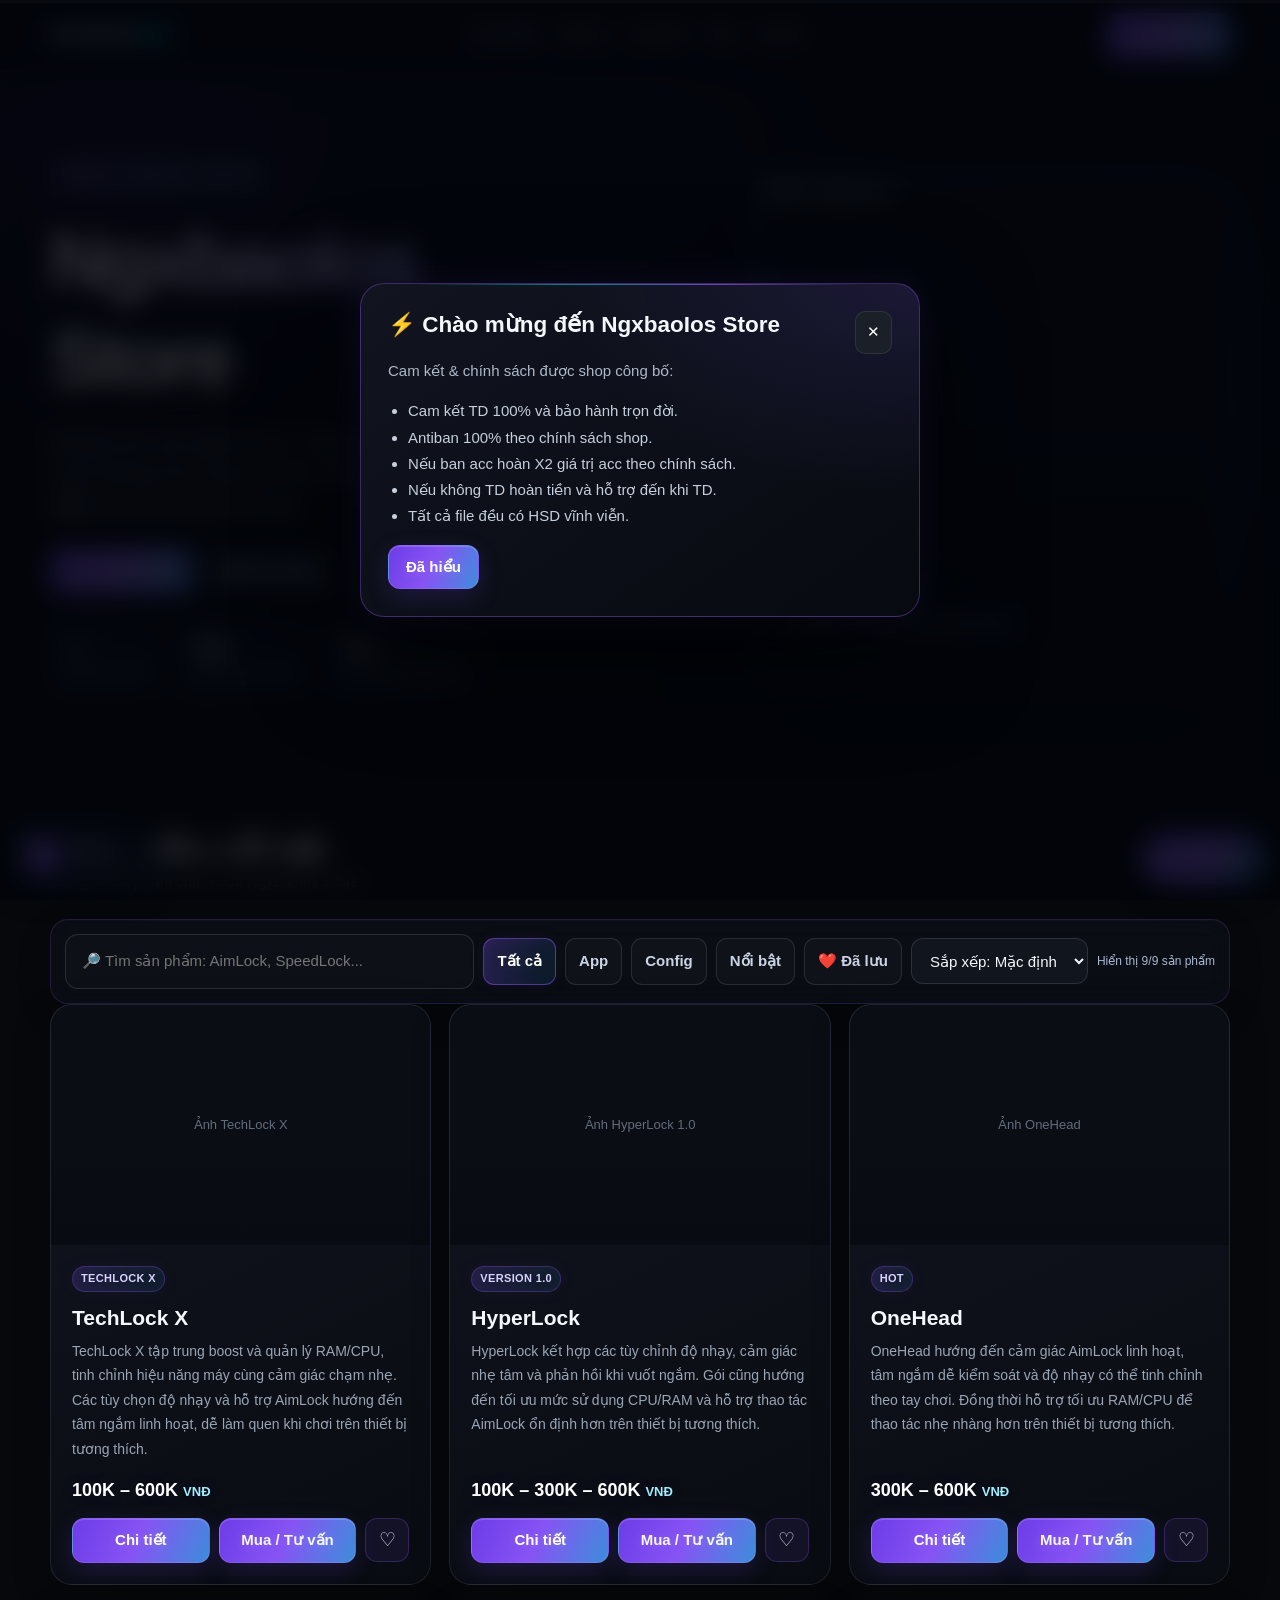
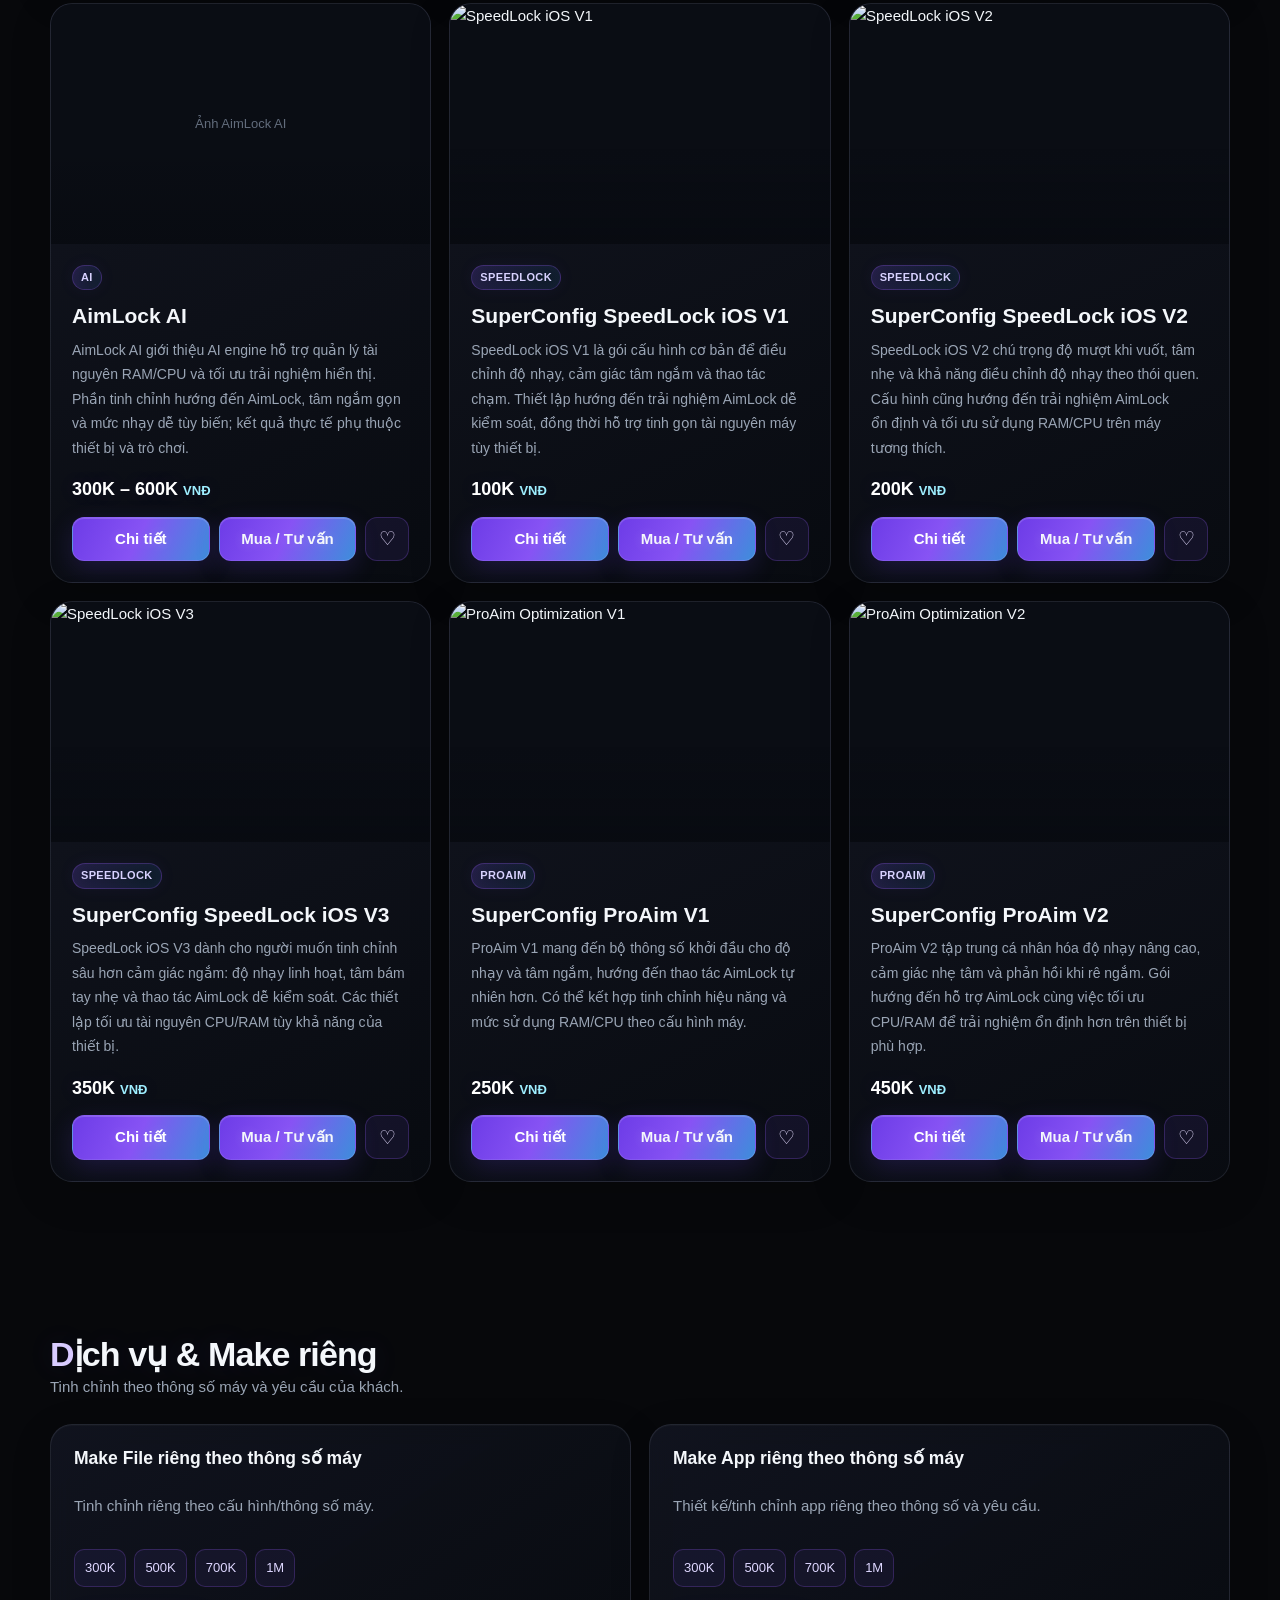
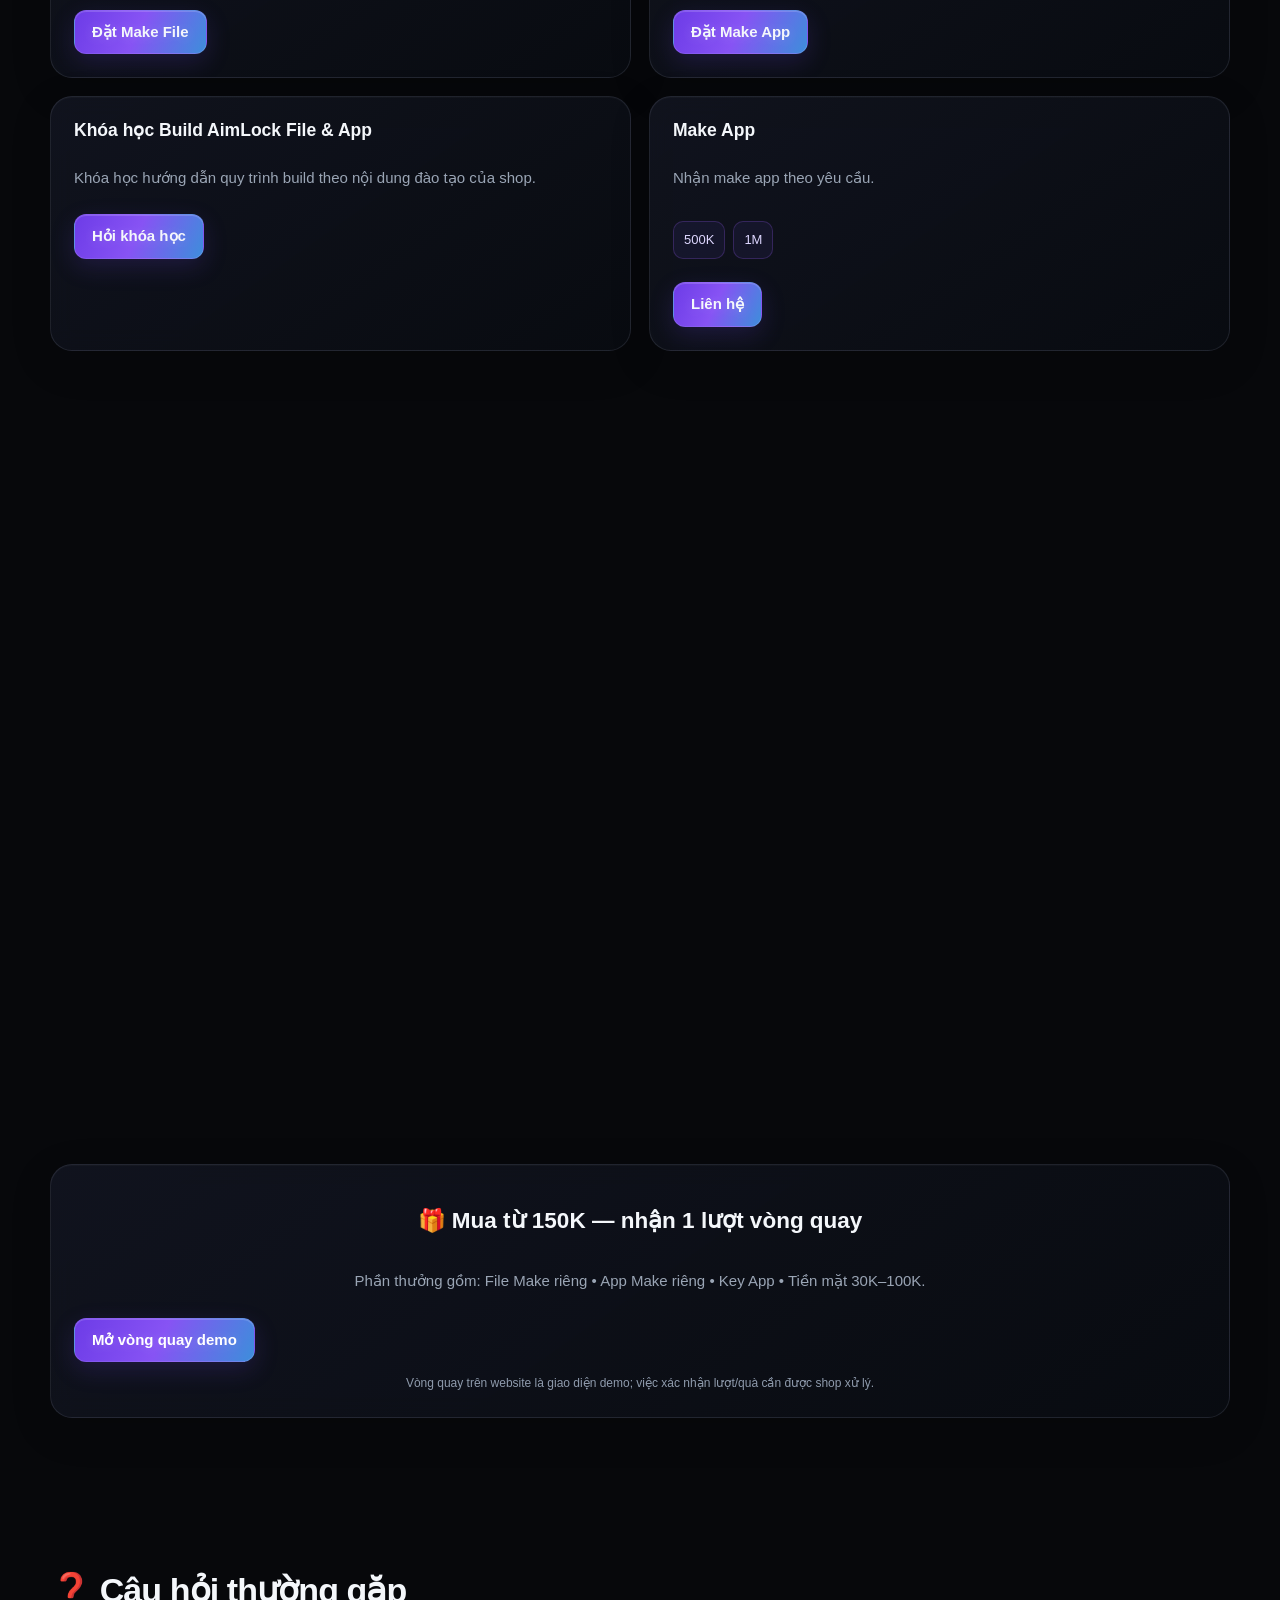
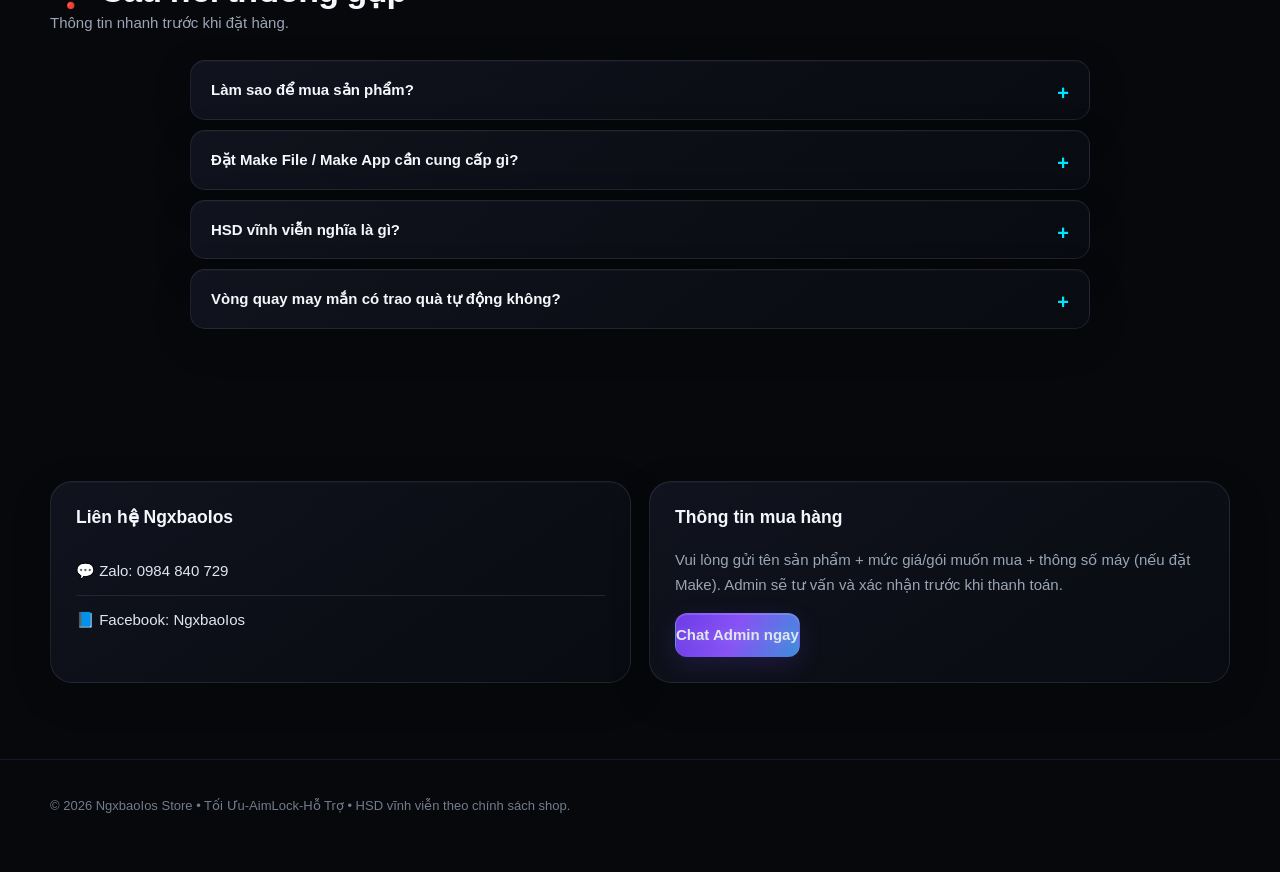
==== commit 42d2b7f8: "Add files via upload" ====
--- a/index.html
+++ b/index.html
@@ -7,6 +7,7 @@
 <meta name="description" content="NgxbaoIos — Tối Ưu • AimLock • Hỗ Trợ. OneHead, AimLock AI, HyperLock 1.0, SpeedLock iOS V1-V3, ProAim Optimization V1-V2, Make File, Make App và khóa học.">
 <link rel="stylesheet" href="assets/css/base.css">
 <link rel="stylesheet" href="assets/css/polish.css">
+<link rel="stylesheet" href="assets/css/showcase.css">
 
 </head>
 <body>
@@ -86,7 +87,7 @@
 
 <div class="modal" id="welcome"><div class="modal-box"><button class="close" onclick="closeWelcome()">✕</button><h2>⚡ Chào mừng đến NgxbaoIos Store</h2><p style="color:#aeb8c8">Cam kết & chính sách được shop công bố:</p><ul><li>Cam kết TD 100% và bảo hành trọn đời.</li><li>Antiban 100% theo chính sách shop.</li><li>Nếu ban acc hoàn X2 giá trị acc theo chính sách.</li><li>Nếu không TD hoàn tiền và hỗ trợ đến khi TD.</li><li>Tất cả file đều có HSD vĩnh viễn.</li></ul><button class="btn primary" style="color:#fff!important;-webkit-text-fill-color:#fff" onclick="closeWelcome()">Đã hiểu</button></div></div>
 
-<div class="modal hide" id="wheelModal"><div class="modal-box wheel-wrap"><button class="close" onclick="document.getElementById('wheelModal').classList.add('hide')">✕</button><h2>🎁 Vòng quay may mắn</h2><div class="pointer">▼</div><div class="wheel" id="wheel"><span>QUAY</span></div><button class="btn primary" style="color:#fff;-webkit-text-fill-color:#fff" onclick="spin()">Quay ngay</button><p id="result" class="note">Demo: lượt quay dành cho đơn từ 150K trở lên.</p></div></div>
+<div class="modal hide" id="wheelModal"><div class="modal-box wheel-wrap"><button class="close" onclick="document.getElementById('wheelModal').classList.add('hide')">✕</button><h2>🎁 Vòng quay may mắn</h2><div class="pointer">▼</div><div class="wheel" id="wheel" aria-label="Vòng quay gồm sáu phần thưởng"><span>QUAY</span></div><button class="btn primary" style="color:#fff;-webkit-text-fill-color:#fff" onclick="spin()">Quay ngay</button><p id="result" class="note">Demo: lượt quay dành cho đơn từ 150K trở lên.</p></div></div>
 <script>
 function closeWelcome(){
   const welcome = document.getElementById('welcome');
@@ -99,6 +100,33 @@
   const modal=document.getElementById('wheelModal');
   if(modal) modal.classList.remove('hide');
 }
+const wheelGifts = [
+  { label: 'File Make', result: 'File Make riêng' },
+  { label: 'App Make', result: 'App Make riêng' },
+  { label: 'Key App', result: 'Key App' },
+  { label: 'Tiền 30K', result: 'Tiền mặt 30K' },
+  { label: 'Tiền 50K', result: 'Tiền mặt 50K' },
+  { label: 'Tiền 100K', result: 'Tiền mặt 100K' }
+];
+function wheelPoint(cx, cy, radius, angleDeg) {
+  const angle = (angleDeg - 90) * Math.PI / 180;
+  return [cx + radius * Math.cos(angle), cy + radius * Math.sin(angle)];
+}
+function renderPrizeWheel() {
+  const wheel = document.getElementById('wheel');
+  if (!wheel) return;
+  const colors = ['#7c5cff', '#151b2a', '#00aeca', '#151b2a', '#7c5cff', '#151b2a'];
+  const parts = wheelGifts.map((gift, i) => {
+    const a0 = i * 60, a1 = (i + 1) * 60;
+    const p0 = wheelPoint(150, 150, 142, a0);
+    const p1 = wheelPoint(150, 150, 142, a1);
+    const mid = a0 + 30;
+    const [tx, ty] = wheelPoint(150, 150, 91, mid);
+    return `<path d="M150 150 L${p0[0]} ${p0[1]} A142 142 0 0 1 ${p1[0]} ${p1[1]} Z" fill="${colors[i]}" stroke="#d8e7ff" stroke-opacity=".55" stroke-width="1.5"/><text x="${tx}" y="${ty}" fill="#fff" font-size="11" font-weight="800" text-anchor="middle" dominant-baseline="middle" transform="rotate(${mid} ${tx} ${ty})">${gift.label}</text>`;
+  }).join('');
+  wheel.innerHTML = `<svg class="wheel-svg" viewBox="0 0 300 300" role="img" aria-label="Phần thưởng: ${wheelGifts.map(g=>g.result).join(', ')}">${parts}<circle cx="150" cy="150" r="35" fill="#090d15" stroke="#d8e7ff" stroke-opacity=".75" stroke-width="3"/><text x="150" y="154" fill="#fff" font-size="13" font-weight="900" text-anchor="middle">QUAY</text></svg>`;
+}
+renderPrizeWheel();
 let spinning=false;
 let wheelRotation=0;
 function spin(){
@@ -113,9 +141,10 @@
   spinButton.textContent='Đang quay…';
   result.textContent='Vòng quay đang chạy, vui lòng chờ…';
 
-  // Dùng Web Animations API để không phụ thuộc vào sự kiện transitionend.
   const startRotation=wheelRotation;
-  const endRotation=startRotation + 1800 + Math.floor(Math.random()*1440);
+  // Chọn một góc dừng ngẫu nhiên; phần thưởng sẽ được tính từ đúng ô nằm dưới mũi tên.
+  const extraTurns=5 + Math.floor(Math.random()*3);
+  const endRotation=startRotation + extraTurns*360 + Math.floor(Math.random()*360);
   wheelRotation=endRotation;
   wheel.style.transform=`rotate(${startRotation}deg)`;
   const animation=wheel.animate(
@@ -128,17 +157,18 @@
     finished=true;
     wheel.style.transform=`rotate(${endRotation}deg)`;
     animation.cancel();
-    const gifts=['File Make riêng','App Make riêng','Key App','Tiền mặt 30K','Tiền mặt 50K','Tiền mặt 100K'];
-    result.textContent='🎉 Kết quả demo: '+gifts[Math.floor(Math.random()*gifts.length)]+' — hãy liên hệ Admin để xác nhận quà.';
+    // Mũi tên ở đỉnh (0 độ). Bù lại góc quay để xác định chính xác ô nằm dưới mũi tên.
+    const pointerAngle=((360-(endRotation%360))%360);
+    const prizeIndex=Math.floor(pointerAngle/60)%wheelGifts.length;
+    const prize=wheelGifts[prizeIndex];
+    result.textContent='🎉 Bạn quay trúng: '+prize.result+' — hãy liên hệ Admin để xác nhận và nhận quà.';
     spinning=false;
     spinButton.disabled=false;
     spinButton.textContent='Quay ngay';
   };
   animation.finished.then(finish).catch(()=>{});
-  // Dự phòng nếu trình duyệt không phát trạng thái hoàn tất animation.
   setTimeout(finish,4600);
 }
-
 
 // Search, category filters, saved products and small quality-of-life features
 const productSearch = document.getElementById('productSearch');
@@ -262,5 +292,59 @@
   }
 })();
 
+
+// Whole-site visual refinement: section reveals, subtle pointer glow, and reliable top button.
+(() => {
+  const reduceMotion = window.matchMedia && window.matchMedia('(prefers-reduced-motion: reduce)').matches;
+  const revealTargets = [
+    'header.hero .hero-grid > div',
+    'section .section-head',
+    '#productGrid > .card',
+    '#dichvu .card',
+    '#camket .promise > .box',
+    '.faq-list .faq-item',
+    '.contact .contact-card',
+    'footer .wrap'
+  ];
+  if (!reduceMotion && 'IntersectionObserver' in window) {
+    const targets = document.querySelectorAll(revealTargets.join(','));
+    targets.forEach((el, index) => {
+      el.classList.add('site-reveal');
+      el.style.setProperty('--reveal-delay', `${Math.min(index % 4, 3) * 65}ms`);
+    });
+    const observer = new IntersectionObserver((entries) => {
+      entries.forEach((entry) => {
+        if (entry.isIntersecting) {
+          entry.target.classList.add('is-visible');
+          observer.unobserve(entry.target);
+        }
+      });
+    }, { threshold: 0.08, rootMargin: '0px 0px -24px 0px' });
+    targets.forEach((el) => observer.observe(el));
+  }
+
+  // Tiny ambient glow follows the pointer on desktop only.
+  if (!reduceMotion && window.matchMedia('(pointer: fine)').matches) {
+    let queued = false;
+    document.addEventListener('pointermove', (event) => {
+      if (queued) return;
+      queued = true;
+      window.requestAnimationFrame(() => {
+        document.documentElement.style.setProperty('--pointer-x', `${event.clientX}px`);
+        document.documentElement.style.setProperty('--pointer-y', `${event.clientY}px`);
+        queued = false;
+      });
+    }, { passive: true });
+  }
+
+  const backTop = document.getElementById('backTop');
+  if (backTop) {
+    backTop.addEventListener('click', () => window.scrollTo({ top: 0, behavior: reduceMotion ? 'auto' : 'smooth' }));
+    const syncBackTop = () => backTop.classList.toggle('is-visible', window.scrollY > 420);
+    window.addEventListener('scroll', syncBackTop, { passive: true });
+    syncBackTop();
+  }
+})();
+
 </script>
 </body></html>
--- a/assets/css/showcase.css
+++ b/assets/css/showcase.css
@@ -0,0 +1,434 @@
+/* NGXBAOIOS STORE — full-site neon gaming visual system */
+:root {
+  --show-violet: #9b5cff;
+  --show-purple: #7c3aed;
+  --show-cyan: #00e5ff;
+  --show-pink: #ff4fd8;
+  --show-glass: rgba(13, 16, 25, .76);
+  --show-border: rgba(159, 124, 255, .24);
+  --show-shadow: 0 22px 70px rgba(0,0,0,.38);
+  --show-ease: cubic-bezier(.2,.8,.2,1);
+  --pointer-x: 50vw;
+  --pointer-y: 20vh;
+}
+
+/* Ambient light and subtle texture throughout the page */
+body {
+  position: relative;
+  isolation: isolate;
+  background:
+    radial-gradient(700px circle at var(--pointer-x) var(--pointer-y), rgba(124,92,255,.075), transparent 42%),
+    radial-gradient(ellipse at 10% 14%, rgba(124,58,237,.13), transparent 33%),
+    radial-gradient(ellipse at 92% 42%, rgba(0,229,255,.055), transparent 30%),
+    #07080b;
+  background-attachment: fixed;
+}
+body::before {
+  content: "";
+  position: fixed;
+  z-index: -1;
+  inset: 0;
+  pointer-events: none;
+  opacity: .13;
+  background-image: radial-gradient(rgba(255,255,255,.24) .55px, transparent .55px);
+  background-size: 5px 5px;
+  mask-image: linear-gradient(to bottom, black, transparent 88%);
+}
+::selection { background: rgba(124,92,255,.52); color: #fff; }
+a, button, input, select { -webkit-tap-highlight-color: transparent; }
+:focus-visible { outline: 2px solid var(--show-cyan); outline-offset: 3px; }
+
+/* Navigation: stronger glass, animated underline, glowing brand */
+nav {
+  background: rgba(7,8,13,.82);
+  border-bottom: 1px solid rgba(124,92,255,.17);
+  box-shadow: 0 8px 35px rgba(0,0,0,.13);
+  -webkit-backdrop-filter: blur(20px) saturate(135%);
+  backdrop-filter: blur(20px) saturate(135%);
+}
+.brand { text-shadow: 0 0 25px rgba(124,92,255,.22); font-size: 19px; }
+.brand span { text-shadow: 0 0 18px rgba(0,229,255,.45); }
+.links a { position: relative; transition: color .22s ease, text-shadow .22s ease; }
+.links a::after {
+  content: "";
+  position: absolute;
+  left: 0; right: 100%; bottom: -8px;
+  height: 2px;
+  background: linear-gradient(90deg,var(--show-violet),var(--show-cyan));
+  box-shadow: 0 0 12px rgba(0,229,255,.45);
+  transition: right .24s var(--show-ease);
+}
+.links a:hover { color: #fff; text-shadow: 0 0 14px rgba(0,229,255,.25); }
+.links a:hover::after { right: 0; }
+
+/* Hero becomes a more cinematic first screen */
+.hero { padding-top: clamp(46px, 7vw, 88px); }
+.hero-grid { gap: clamp(26px, 5vw, 64px); }
+.eyebrow {
+  border-color: rgba(0,229,255,.32);
+  background: linear-gradient(100deg,rgba(124,92,255,.12),rgba(0,229,255,.055));
+  box-shadow: inset 0 0 20px rgba(124,92,255,.05), 0 0 24px rgba(124,92,255,.06);
+  letter-spacing: 1.25px;
+}
+h1 { text-wrap: balance; }
+.gradient {
+  background-image: linear-gradient(100deg,#fff 3%,#c8b5ff 37%,#75f0ff 72%,#fff 100%);
+  background-size: 220% auto;
+  animation: ngx-gradient-drift 9s linear infinite;
+}
+@keyframes ngx-gradient-drift { to { background-position: 220% center; } }
+.hero p { max-width: 610px; }
+.hero .admin {
+  border-color: rgba(0,229,255,.24);
+  box-shadow: 0 30px 90px rgba(0,0,0,.48), 0 0 42px rgba(124,92,255,.13);
+}
+.admin::before {
+  content: "";
+  position: absolute;
+  z-index: 2;
+  inset: 0;
+  border-radius: inherit;
+  padding: 1px;
+  background: linear-gradient(145deg,rgba(0,229,255,.52),transparent 35%,rgba(155,92,255,.4) 75%,transparent);
+  -webkit-mask: linear-gradient(#fff 0 0) content-box,linear-gradient(#fff 0 0);
+  -webkit-mask-composite: xor;
+  mask-composite: exclude;
+  pointer-events: none;
+}
+.admin-card {
+  border-color: rgba(255,255,255,.17);
+  background: rgba(8,10,17,.74);
+  box-shadow: 0 12px 38px rgba(0,0,0,.2);
+}
+.stat {
+  min-width: 115px;
+  background: linear-gradient(145deg,rgba(19,22,34,.9),rgba(9,12,18,.8));
+  border-color: rgba(155,92,255,.2);
+  box-shadow: inset 0 1px 0 rgba(255,255,255,.025);
+}
+.stat b { color: #fff; text-shadow: 0 0 17px rgba(124,92,255,.22); }
+
+/* Section headings and page rhythm */
+section { padding-block: clamp(48px, 6vw, 76px); }
+section:nth-of-type(even) > .wrap > .section-head h2 { text-shadow: 0 0 28px rgba(124,92,255,.12); }
+.section-head h2 { letter-spacing: -.9px; text-wrap: balance; }
+.section-head h2::first-letter { color: #d9ccff; }
+.section-head p { max-width: 620px; }
+
+/* Product cards: glass panels, balanced height, premium image treatment */
+.grid { align-items: stretch; }
+.card {
+  position: relative;
+  display: flex;
+  flex-direction: column;
+  background: linear-gradient(155deg,rgba(20,23,35,.91),rgba(9,12,18,.94));
+  border-color: rgba(153,164,190,.14);
+  box-shadow: 0 12px 40px rgba(0,0,0,.18), inset 0 1px 0 rgba(255,255,255,.025);
+  -webkit-backdrop-filter: blur(13px);
+  backdrop-filter: blur(13px);
+  transition: transform .3s var(--show-ease), border-color .3s ease, box-shadow .3s ease;
+}
+.card::before, .contact-card::before, .service::before {
+  content: "";
+  position: absolute;
+  inset: 0;
+  pointer-events: none;
+  border-radius: inherit;
+  opacity: 0;
+  background: linear-gradient(120deg,rgba(0,229,255,.06),transparent 34%,rgba(155,92,255,.09));
+  transition: opacity .3s ease;
+}
+.card:hover, .contact-card:hover, .service:hover {
+  transform: translateY(-6px);
+  border-color: rgba(0,229,255,.34);
+  box-shadow: 0 24px 65px rgba(0,0,0,.38), 0 0 30px rgba(124,92,255,.12);
+}
+.card:hover::before, .contact-card:hover::before, .service:hover::before { opacity: 1; }
+.thumb { height: clamp(190px, 19vw, 240px); background: #0a0d14; }
+.thumb img { transition: transform .55s var(--show-ease), filter .4s ease; }
+.card:hover .thumb img { transform: scale(1.055); filter: saturate(1.16) contrast(1.03); }
+.body { position: relative; z-index: 1; display: flex; flex: 1; flex-direction: column; padding: clamp(16px, 2vw, 21px); }
+.body h3 { line-height: 1.25; text-wrap: balance; }
+.body p { flex: 1; font-size: 14px; }
+.tag {
+  align-self: flex-start;
+  color: #d8d2ff;
+  border-color: rgba(155,92,255,.28);
+  background: linear-gradient(100deg,rgba(124,92,255,.16),rgba(0,229,255,.055));
+}
+.price { color: #fff; text-shadow: 0 0 20px rgba(124,92,255,.14); }
+.price em { color: #9eeeff; }
+.product-actions { display: flex; align-items: stretch; gap: 9px; margin-top: auto; }
+.product-actions .btn { min-height: 44px; }
+.favorite {
+  display: inline-grid; place-items: center;
+  min-width: 44px; min-height: 44px;
+  border: 1px solid rgba(155,92,255,.24);
+  border-radius: 12px; color: #e5dcff;
+  background: rgba(124,92,255,.09);
+  cursor: pointer;
+}
+.favorite:hover { color: #fff; border-color: rgba(255,79,216,.55); box-shadow: 0 0 18px rgba(255,79,216,.12); }
+
+/* Neon buttons with a moving sheen */
+.btn, button, .filter-btn, .favorite {
+  transition: transform .22s var(--show-ease), box-shadow .22s ease, border-color .22s ease, filter .22s ease;
+}
+.btn { position: relative; overflow: hidden; border-color: rgba(160,170,196,.2); }
+.btn::after {
+  content: "";
+  position: absolute;
+  inset: 0;
+  pointer-events: none;
+  background: linear-gradient(110deg,transparent 20%,rgba(255,255,255,.2) 49%,transparent 76%);
+  transform: translateX(-135%);
+  transition: transform .7s var(--show-ease);
+}
+.btn:hover::after { transform: translateX(135%); }
+.btn:hover { transform: translateY(-2px); filter: brightness(1.08); }
+.btn.primary {
+  border: 1px solid rgba(200,181,255,.2);
+  background: linear-gradient(115deg,#6d3ce7 0%,#8753f4 48%,#3d8edb 100%);
+  box-shadow: 0 8px 24px rgba(100,65,218,.2), inset 0 1px 0 rgba(255,255,255,.16);
+}
+.btn.primary:hover { box-shadow: 0 12px 30px rgba(100,65,218,.34), 0 0 22px rgba(0,229,255,.11); }
+.btn:active, button:active { transform: translateY(1px) scale(.985); }
+
+/* Search/filter bar gets a clean responsive toolbar */
+.shop-tools {
+  display: flex;
+  align-items: center;
+  gap: 9px;
+  background: rgba(12,15,23,.75);
+  border-color: rgba(155,92,255,.18);
+  box-shadow: 0 12px 36px rgba(0,0,0,.13), inset 0 1px 0 rgba(255,255,255,.025);
+}
+.shop-search, .shop-sort, input, select, textarea {
+  border-color: rgba(151,163,190,.2);
+  outline: none;
+}
+.shop-search:focus, .shop-sort:focus, input:focus, select:focus, textarea:focus {
+  border-color: rgba(0,229,255,.62);
+  box-shadow: 0 0 0 3px rgba(0,229,255,.09), 0 0 20px rgba(124,92,255,.08);
+}
+.filter-btn {
+  border: 1px solid rgba(151,163,190,.18);
+  border-radius: 11px;
+  background: rgba(255,255,255,.025);
+  color: #cbd4e5;
+  padding: 10px 13px;
+  cursor: pointer;
+}
+.filter-btn:hover { border-color: rgba(0,229,255,.34); color: #fff; }
+.filter-btn.active {
+  color: #fff;
+  border-color: rgba(155,92,255,.45);
+  background: linear-gradient(110deg,rgba(124,92,255,.25),rgba(0,229,255,.07));
+  box-shadow: inset 0 0 18px rgba(124,92,255,.06), 0 0 18px rgba(124,92,255,.06);
+}
+.product-count { color: #a9b8d0; }
+
+/* Services, promises, FAQ, and contact blocks share the same visual language */
+.service, .contact-card, .promise .box, .faq-item {
+  position: relative;
+  overflow: hidden;
+  border-color: rgba(151,163,190,.15);
+  background: linear-gradient(145deg,rgba(18,21,32,.9),rgba(9,12,18,.92));
+  box-shadow: 0 12px 40px rgba(0,0,0,.15), inset 0 1px 0 rgba(255,255,255,.025);
+}
+.service, .contact-card { -webkit-backdrop-filter: blur(12px); backdrop-filter: blur(12px); }
+.service h3, .contact-card h3 { position: relative; }
+.tier {
+  border-color: rgba(155,92,255,.23);
+  background: rgba(124,92,255,.075);
+  color: #ded7ff;
+  transition: border-color .2s ease, background .2s ease;
+}
+.tier:hover { border-color: rgba(0,229,255,.38); background: rgba(0,229,255,.07); }
+.promise .box { transition: transform .24s var(--show-ease),border-color .24s ease,box-shadow .24s ease; }
+.promise .box:hover {
+  transform: translateY(-4px);
+  border-color: rgba(0,229,255,.35);
+  box-shadow: 0 16px 36px rgba(0,0,0,.22),0 0 24px rgba(124,92,255,.09);
+}
+.promise .box b { color: #e9e4ff; }
+.faq-item { transition: border-color .22s ease, background .22s ease; }
+.faq-item:hover, .faq-item[open] { border-color: rgba(155,92,255,.35); }
+.faq-item[open] { background: linear-gradient(145deg,rgba(23,20,43,.9),rgba(9,12,18,.94)); }
+.faq-item summary { line-height: 1.45; }
+.contact-card a { transition: padding-left .22s ease,color .22s ease; }
+.contact-card a:hover { padding-left: 7px; color: var(--show-cyan); }
+footer { border-color: rgba(155,92,255,.15); }
+
+/* Product detail and welcome dialogs */
+.modal {
+  background: rgba(2,4,10,.82);
+  -webkit-backdrop-filter: blur(12px);
+  backdrop-filter: blur(12px);
+}
+.modal-box {
+  position: relative;
+  overflow: hidden;
+  border-color: rgba(155,92,255,.34);
+  background:
+    radial-gradient(ellipse at 100% 0%,rgba(124,92,255,.13),transparent 45%),
+    linear-gradient(145deg,rgba(18,21,33,.98),rgba(7,10,16,.99));
+  box-shadow: 0 32px 110px rgba(0,0,0,.72), 0 0 40px rgba(124,92,255,.12);
+}
+.modal-box::before {
+  content: "";
+  position: absolute;
+  left: 10%; right: 10%; top: 0; height: 1px;
+  background: linear-gradient(90deg,transparent,rgba(0,229,255,.5),rgba(155,92,255,.65),transparent);
+  pointer-events: none;
+}
+.modal-box h2 { text-wrap: balance; }
+.close {
+  position: relative; z-index: 2;
+  border: 1px solid rgba(255,255,255,.09);
+  transition: transform .2s ease,border-color .2s ease,background .2s ease;
+}
+.close:hover { transform: rotate(90deg); border-color: rgba(0,229,255,.4); background: rgba(124,92,255,.18); }
+.product-modal-box { border-radius: 26px; }
+.detail-layout > img {
+  box-shadow: 0 18px 42px rgba(0,0,0,.3),0 0 24px rgba(124,92,255,.09);
+}
+.detail-price { color: #dcd2ff; text-shadow: 0 0 22px rgba(124,92,255,.17); }
+.detail-points li { margin: 5px 0; }
+
+/* Lucky wheel: gaming arcade styling, keeping its existing spin logic */
+#wheelModal { background: radial-gradient(ellipse at 50% 40%,rgba(124,92,255,.17),transparent 52%),rgba(2,4,10,.86); }
+#wheelModal .wheel-wrap {
+  text-align: center;
+  border-color: rgba(0,229,255,.36);
+  background: radial-gradient(ellipse at 50% 0%,rgba(124,92,255,.2),transparent 56%),linear-gradient(155deg,rgba(17,20,34,.99),rgba(7,11,19,.99));
+}
+#wheelModal .wheel-wrap h2 { text-shadow: 0 0 18px rgba(124,92,255,.5),0 0 30px rgba(0,229,255,.12); }
+#wheelModal .pointer { position: relative; z-index: 3; color: #fff; font-size: 26px; text-shadow: 0 0 8px var(--show-cyan),0 0 18px var(--show-violet); filter: drop-shadow(0 4px 7px #0009); }
+#wheelModal .wheel {
+  border-color: #171b2b;
+  outline: 2px solid rgba(0,229,255,.42);
+  outline-offset: 3px;
+  box-shadow: 0 0 0 8px rgba(124,92,255,.07),0 0 28px rgba(124,92,255,.35),0 0 55px rgba(0,229,255,.1),inset 0 0 0 2px rgba(255,255,255,.2),inset 0 0 24px rgba(0,0,0,.45);
+}
+#wheelModal .wheel span {
+  color: #fff;
+  border-color: rgba(0,229,255,.62);
+  background: radial-gradient(circle at 30% 25%,#282144,#090d16 72%);
+  box-shadow: 0 0 0 5px rgba(7,10,18,.76),0 0 20px rgba(0,229,255,.3),inset 0 0 16px rgba(124,92,255,.2);
+  text-shadow: 0 0 12px rgba(0,229,255,.4);
+}
+#wheelModal .wheel-wrap > .btn { min-height: 46px; border: 1px solid rgba(0,229,255,.38); }
+#wheelModal #result {
+  margin-top: 15px; padding: 12px 14px; border-radius: 13px;
+  border: 1px solid rgba(124,92,255,.2);
+  background: rgba(7,10,18,.58); color: #c7d5eb; line-height: 1.6;
+}
+
+/* Mini music, support, toast, and back-to-top controls */
+.music-float button {
+  border-color: rgba(0,229,255,.28);
+  background: linear-gradient(115deg,#6940dc,#8753f4 56%,#126c91);
+  box-shadow: 0 9px 28px rgba(0,0,0,.4),0 0 22px rgba(124,92,255,.18);
+  transition: transform .22s var(--show-ease),box-shadow .22s ease,filter .22s ease;
+}
+.music-float button:hover { transform: translateY(-3px); box-shadow: 0 13px 32px rgba(0,0,0,.44),0 0 24px rgba(0,229,255,.13); }
+.support-float {
+  border-color: rgba(0,229,255,.35);
+  background: linear-gradient(125deg,rgba(26,20,55,.97),rgba(8,20,30,.97));
+  box-shadow: 0 9px 30px rgba(0,0,0,.4),0 0 22px rgba(124,92,255,.16);
+}
+#backTop {
+  display: grid; place-items: center;
+  opacity: 0; visibility: hidden; pointer-events: none;
+  transform: translateY(8px);
+  border-color: rgba(0,229,255,.32);
+  background: linear-gradient(145deg,#211640,#0d202b);
+  box-shadow: 0 8px 28px rgba(0,0,0,.38),0 0 18px rgba(124,92,255,.15);
+  transition: opacity .22s ease,visibility .22s ease,transform .22s ease,box-shadow .22s ease;
+}
+#backTop.is-visible { opacity: 1; visibility: visible; pointer-events: auto; transform: translateY(0); }
+#backTop:hover { box-shadow: 0 12px 32px rgba(0,0,0,.42),0 0 22px rgba(0,229,255,.16); }
+.toast {
+  border-color: rgba(0,229,255,.3);
+  background: rgba(11,15,25,.92);
+  box-shadow: 0 14px 42px rgba(0,0,0,.45),0 0 22px rgba(124,92,255,.12);
+  -webkit-backdrop-filter: blur(16px);
+  backdrop-filter: blur(16px);
+}
+
+/* Section reveal animation, activated progressively by JavaScript */
+.site-reveal { opacity: 0; transform: translateY(18px); transition: opacity .65s var(--show-ease),transform .65s var(--show-ease); transition-delay: var(--reveal-delay,0ms); }
+.site-reveal.is-visible { opacity: 1; transform: translateY(0); }
+
+/* Responsive layout polish */
+@media (max-width: 900px) {
+  .links { gap: 13px; font-size: 13px; }
+  .hero-grid { gap: 28px; }
+  .admin { min-height: 390px; }
+  .grid { gap: 14px; }
+  .body h3 { font-size: 19px; }
+  .shop-tools { flex-wrap: wrap; }
+}
+@media (max-width: 700px) {
+  .navin { gap: 10px; }
+  .links { display: none; }
+  .nav-actions .btn { white-space: nowrap; }
+  .hero-grid { grid-template-columns: 1fr; }
+  .hero .admin { min-height: 300px; max-height: 430px; }
+  .hero p { font-size: 16px; }
+  .stats { display: grid; grid-template-columns: repeat(3,minmax(0,1fr)); gap: 8px; }
+  .stat { min-width: 0; padding: 11px 10px; }
+  .stat b { font-size: 16px; }
+  .stat small { font-size: 10px; line-height: 1.35; display: block; }
+  .grid, .grid.wide { grid-template-columns: repeat(2,minmax(0,1fr)); }
+  .thumb { height: auto; aspect-ratio: 4 / 3; }
+  .body { padding: 14px; }
+  .body h3 { font-size: 17px; }
+  .body p { font-size: 12px; line-height: 1.55; }
+  .price { font-size: 15px; }
+  .product-actions { flex-wrap: wrap; }
+  .product-actions .btn { width: 100%; min-height: 42px; font-size: 12px; }
+  .favorite { width: 100%; }
+  .promise { grid-template-columns: repeat(2,minmax(0,1fr)); }
+  .contact { grid-template-columns: 1fr; }
+  .section-head h2 { font-size: clamp(25px,6vw,31px); }
+  .detail-layout { grid-template-columns: 1fr; }
+  .detail-layout > img { max-height: 245px; aspect-ratio: 16/9; }
+  .product-modal-box { max-height: 90dvh; overflow-y: auto; overscroll-behavior: contain; }
+}
+@media (max-width: 420px) {
+  .wrap { width: min(100% - 26px,1180px); }
+  .grid, .grid.wide { grid-template-columns: 1fr; }
+  .thumb { aspect-ratio: 16 / 10; }
+  .body { padding: 17px; }
+  .body h3 { font-size: 20px; }
+  .body p { font-size: 13px; }
+  .product-actions { flex-wrap: nowrap; }
+  .product-actions .btn { width: auto; }
+  .favorite { width: auto; }
+  .stats { gap: 6px; }
+  .stat { padding: 10px 7px; }
+  .stat small { font-size: 9px; }
+  .support-float { left: 8px; bottom: 9px; min-height: 44px; padding: 6px 9px; }
+  .support-icon { width: 29px; height: 29px; }
+  .support-copy b { font-size: 11px; }
+  .support-copy small { font-size: 9px; }
+  .music-float { right: 8px; bottom: 9px; }
+  .music-float button { padding: 11px 12px; font-size: 11px; }
+  #backTop { right: 9px; bottom: 66px; }
+  .modal { padding: 10px; }
+  .modal-box { padding: 20px; border-radius: 20px; }
+  #wheelModal .wheel { width: min(66vw,240px); height: auto; aspect-ratio: 1; }
+}
+@media (prefers-reduced-motion: reduce) {
+  *,*::before,*::after { animation-duration: .01ms !important; animation-iteration-count: 1 !important; scroll-behavior: auto !important; transition-duration: .01ms !important; }
+  .site-reveal { opacity: 1; transform: none; }
+}
+
+
+/* Prize wheel: visible labelled sectors; result is calculated from the sector under the pointer. */
+#wheelModal .wheel { position:relative; overflow:hidden; padding:0; background:transparent; border:8px solid #1f2632; }
+#wheelModal .wheel .wheel-svg { display:block; width:100%; height:100%; overflow:visible; }
+#wheelModal .wheel span { display:none; }
+#wheelModal .wheel-wrap .pointer { margin-bottom:-4px; }
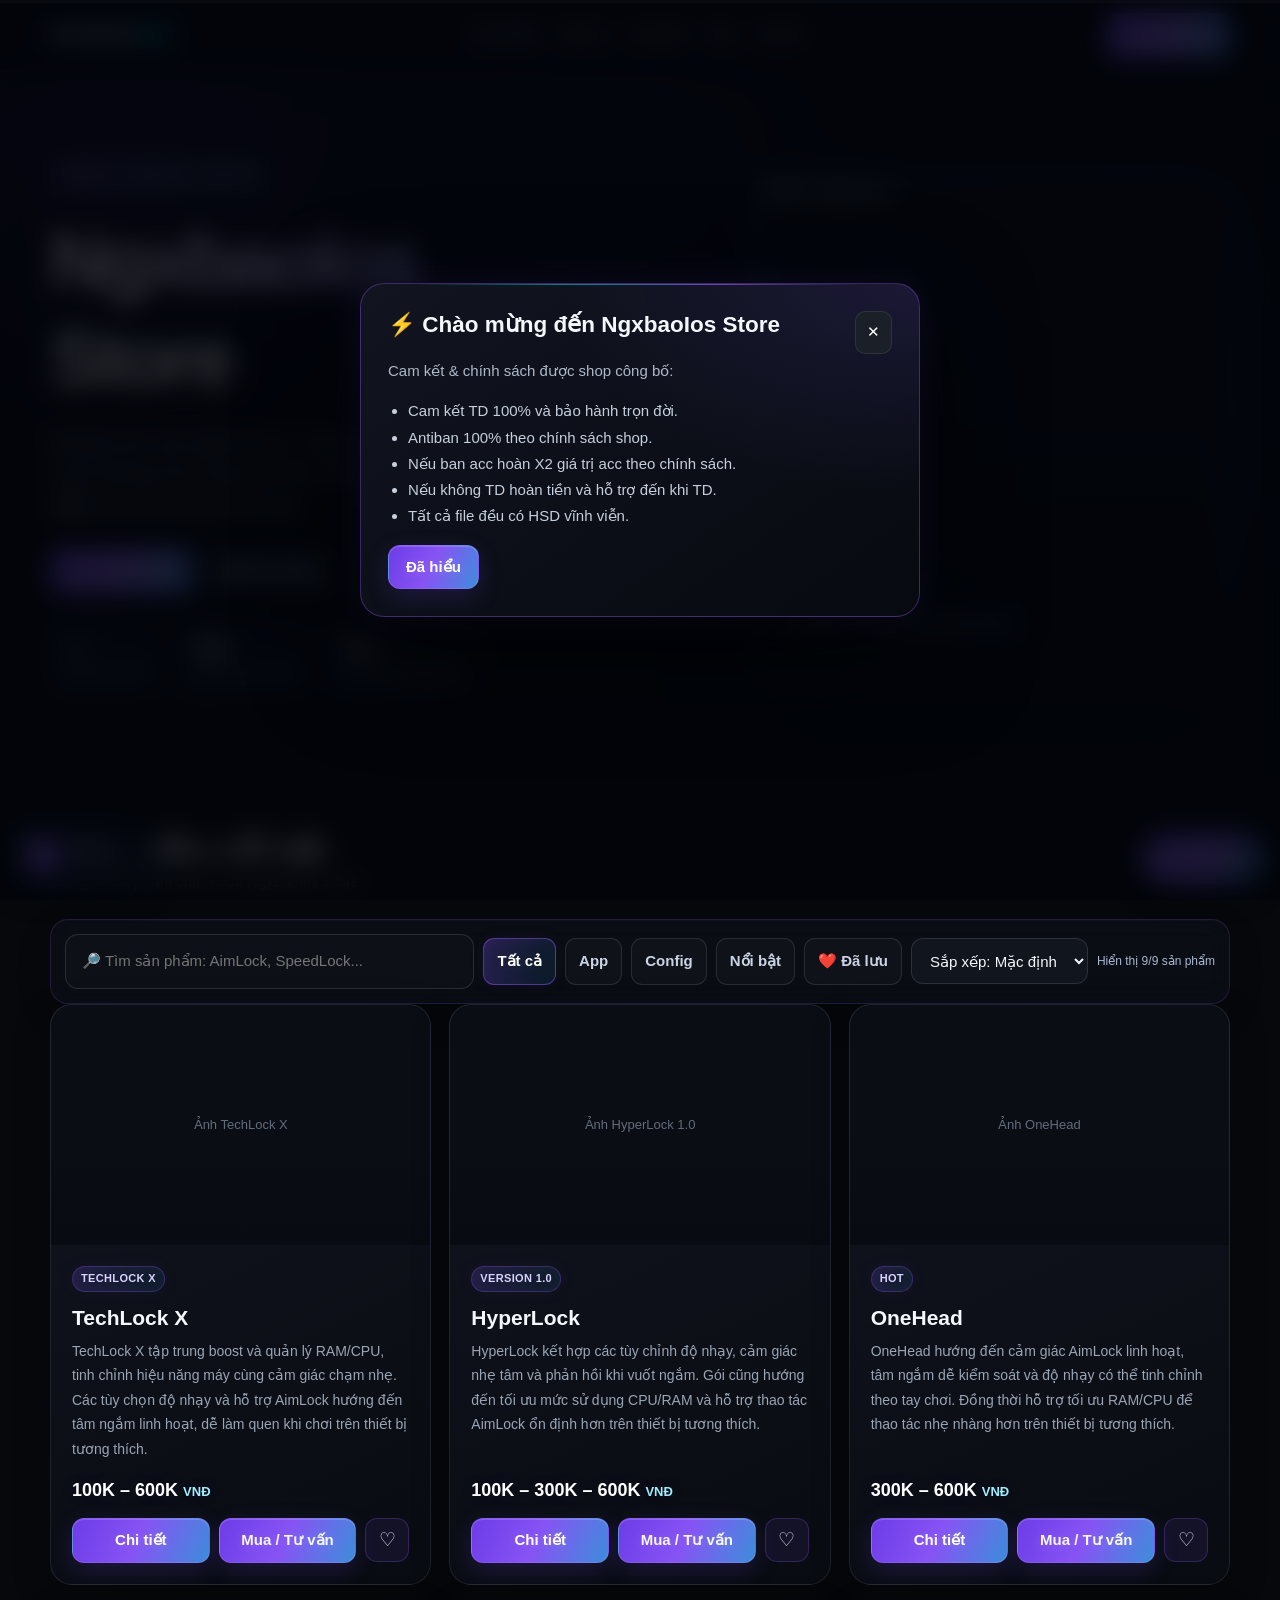
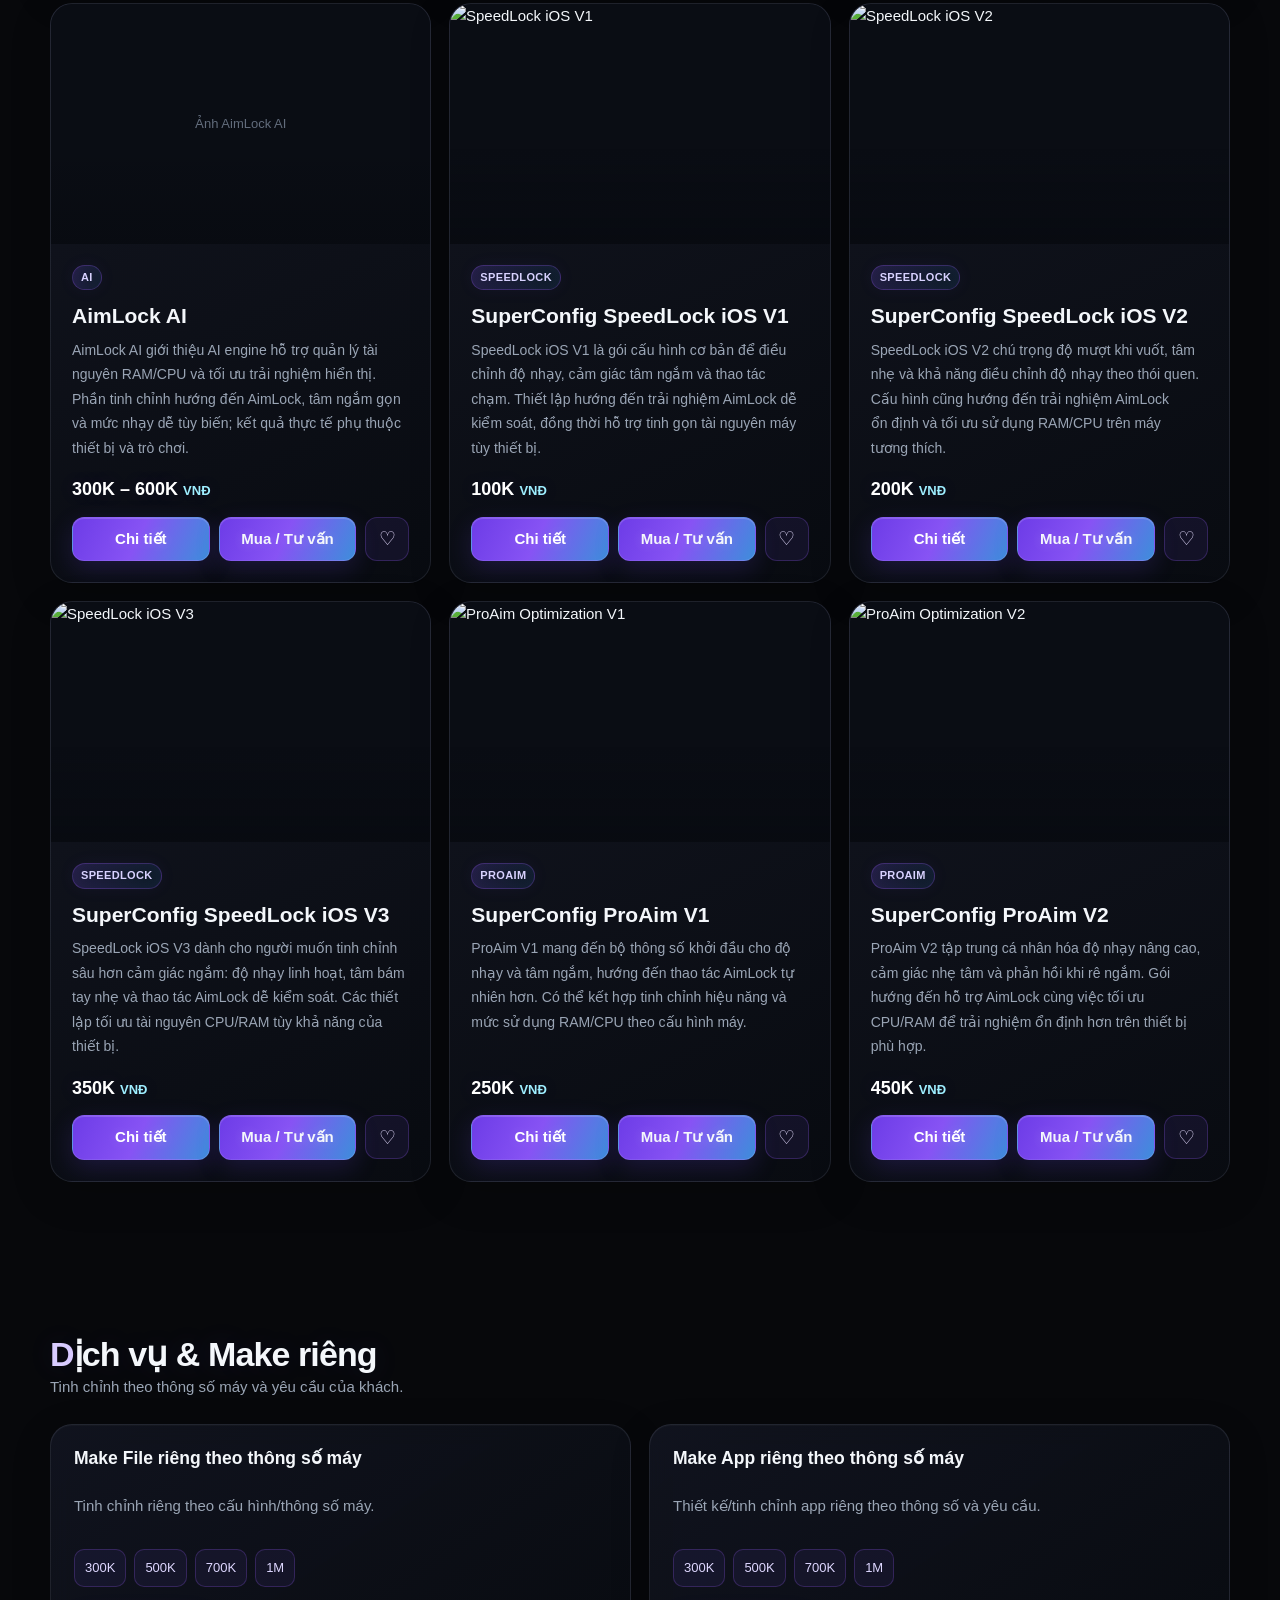
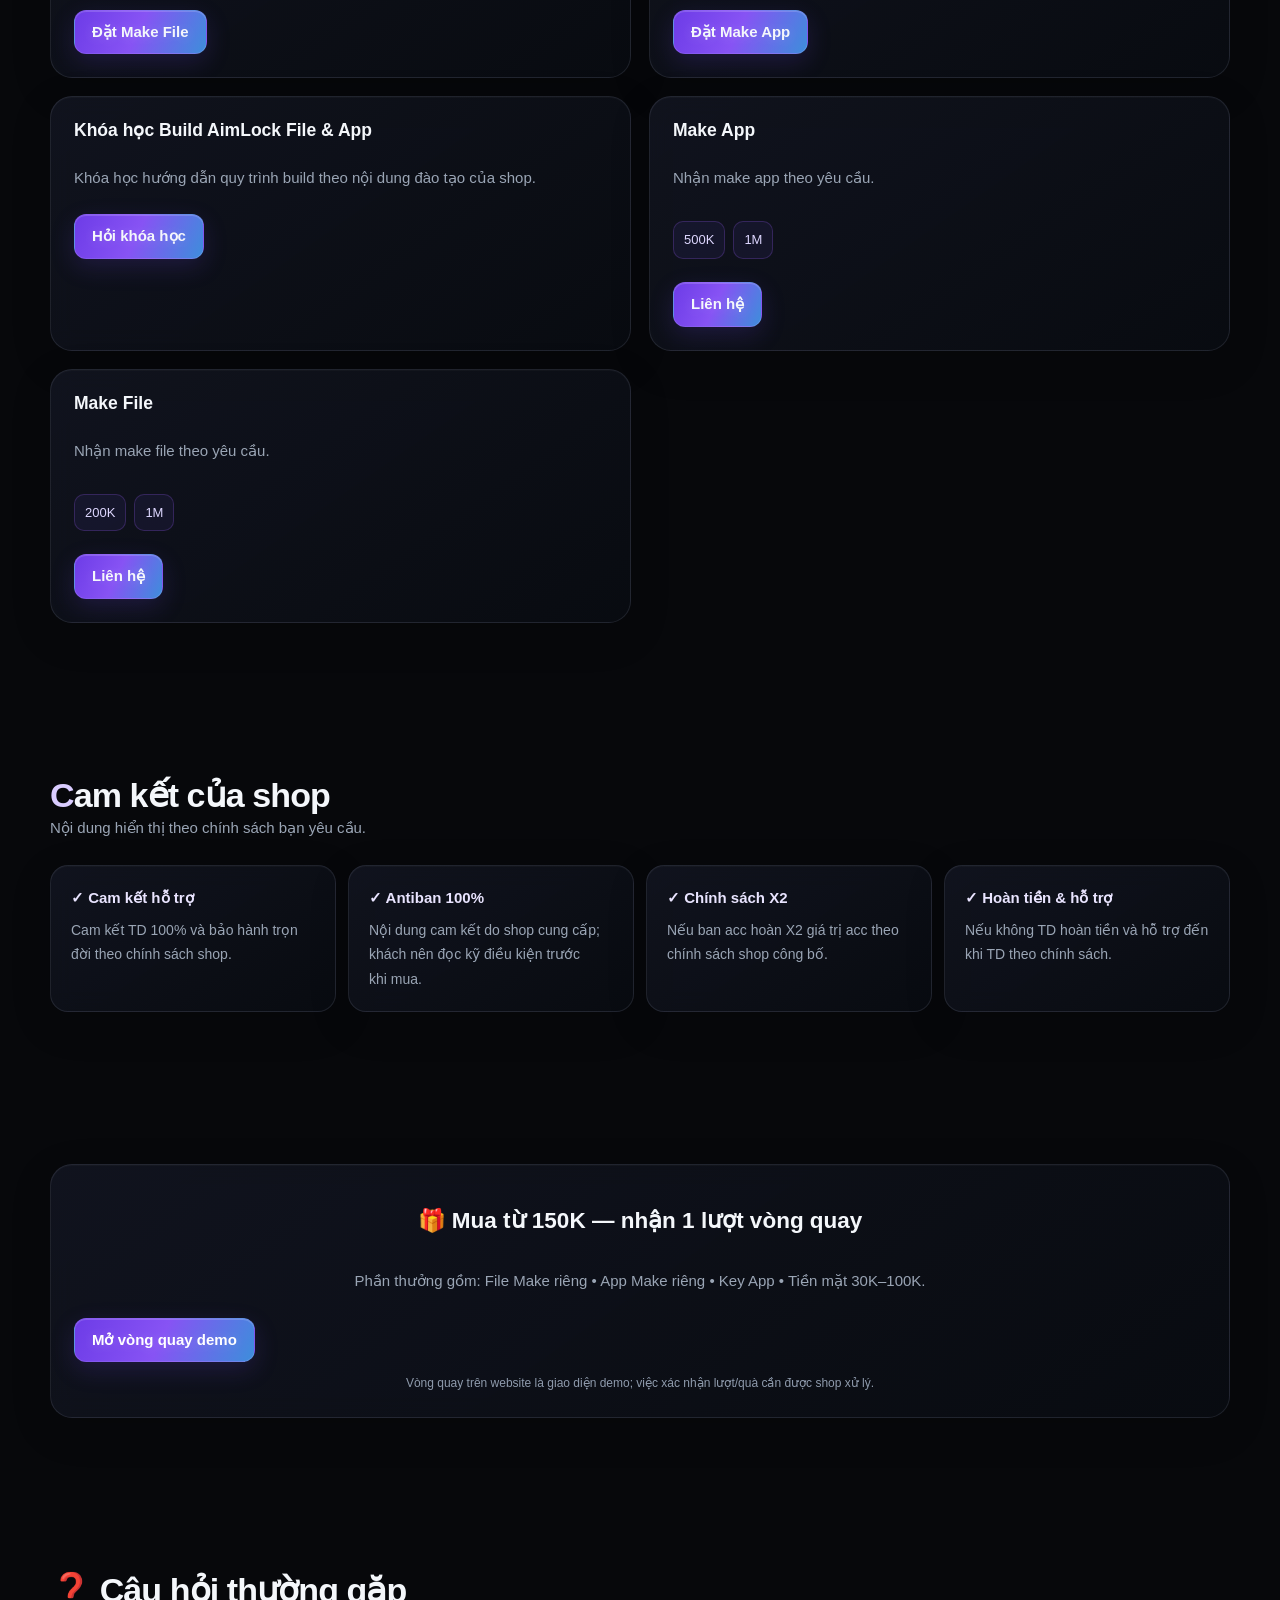
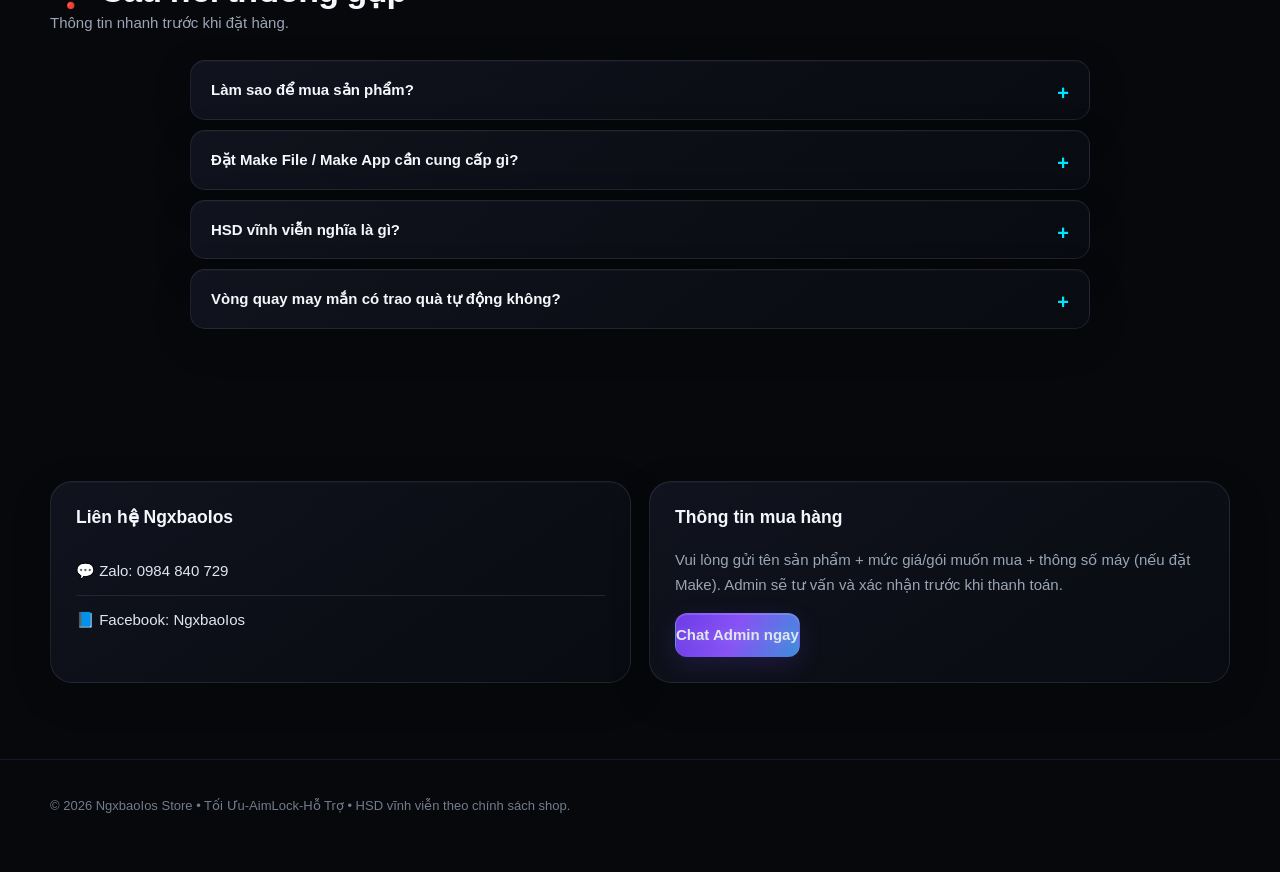
==== commit a2fc0d3d: "Add files via upload" ====
--- a/index.html
+++ b/index.html
@@ -224,10 +224,12 @@
 const miniAudio = document.getElementById('miniAudio');
 const playPause = document.getElementById('playPause');
 const playlist = [
-  'Bông Hoa Đẹp Nhất.mp3',
-  'Trả Cho Anh (Remix).mp3',
-  'Hôm Nay Tôi Buồn (EDM Version).mp3',
-  'Ghé Qua.mp3'
+  'https://pub-8851b5874408441f85670cfe38ce6aa7.r2.dev/sound/YTSave_YouTube_Media_k3K4S-K8hSY_ÂM-THẦM-BÊN-EM-VER-2-BẢN-PEAK-TIKTOK-TUẤN-SMILE-X-NGTHANH-REMIX-SƠN-TÙNG-M-TP_006_144p.mp4',
+  'https://pub-8851b5874408441f85670cfe38ce6aa7.r2.dev/sound/YTSave_YouTube_Media_ZPWJm7UUDk8_Mashup-2in1-Drill-Mix-Anh-Vội-Quên-x-Trả-Cho-Anh-Drill-Prod-Young-Tachi-Nguyễn-T_006_144p.mp4',
+  'https://pub-8851b5874408441f85670cfe38ce6aa7.r2.dev/sound/YTSave_YouTube_Media_BlSEqFx0QZM_2IN1-LÀM-NGƯỜI-YÊU-EM-NHÉ-BABY-x-EM-BÉ-VC-Remix-Này-Người-Yêu-Ơi-Yêu-Mình-Em-Đượ_006_144p.mp4',
+  'https://pub-8851b5874408441f85670cfe38ce6aa7.r2.dev/sound/YTSave_YouTube_Media_HJ8j4yhVLXg_XIN-MƯA-NGỪNG-RƠI-REMIX-EDM-Bass-Boosted-Cực-Căng_004_144p.mp4',
+  'https://pub-8851b5874408441f85670cfe38ce6aa7.r2.dev/sound/YTSave_YouTube_Media_OfNT5rWckhY_Người-Dưng-x-Bạc-Phận_006_144p.mp4',
+  'https://pub-8851b5874408441f85670cfe38ce6aa7.r2.dev/sound/YTSave_YouTube_Media_vHLNMs9G-j8_Thương-Nhau-Đến-Thế-Jerk-Drill-Gia-Huy-x-Prod-Young-Tachi-Tương-Tư-Anh-Như-Nắm-T_006_144p.mp4'
 ];
 let currentTrack = 0;
 miniAudio.src = playlist[currentTrack];
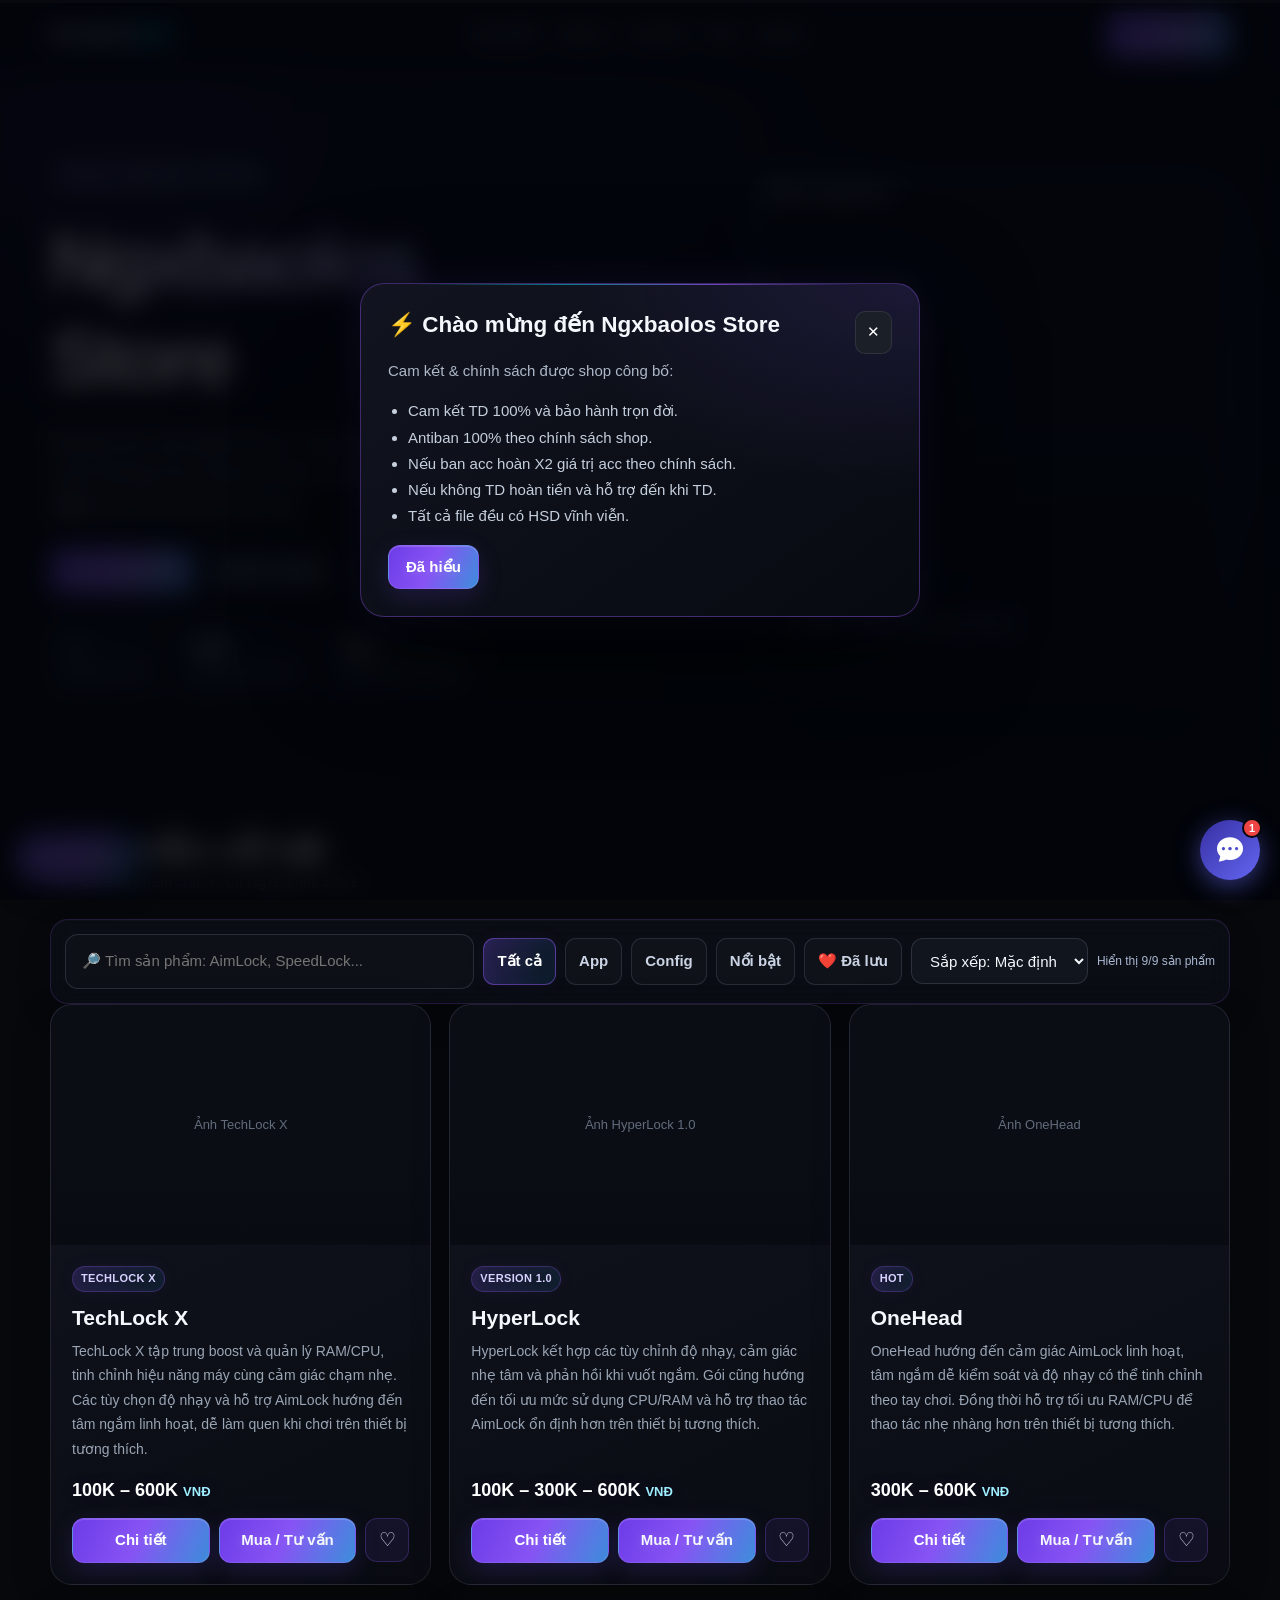
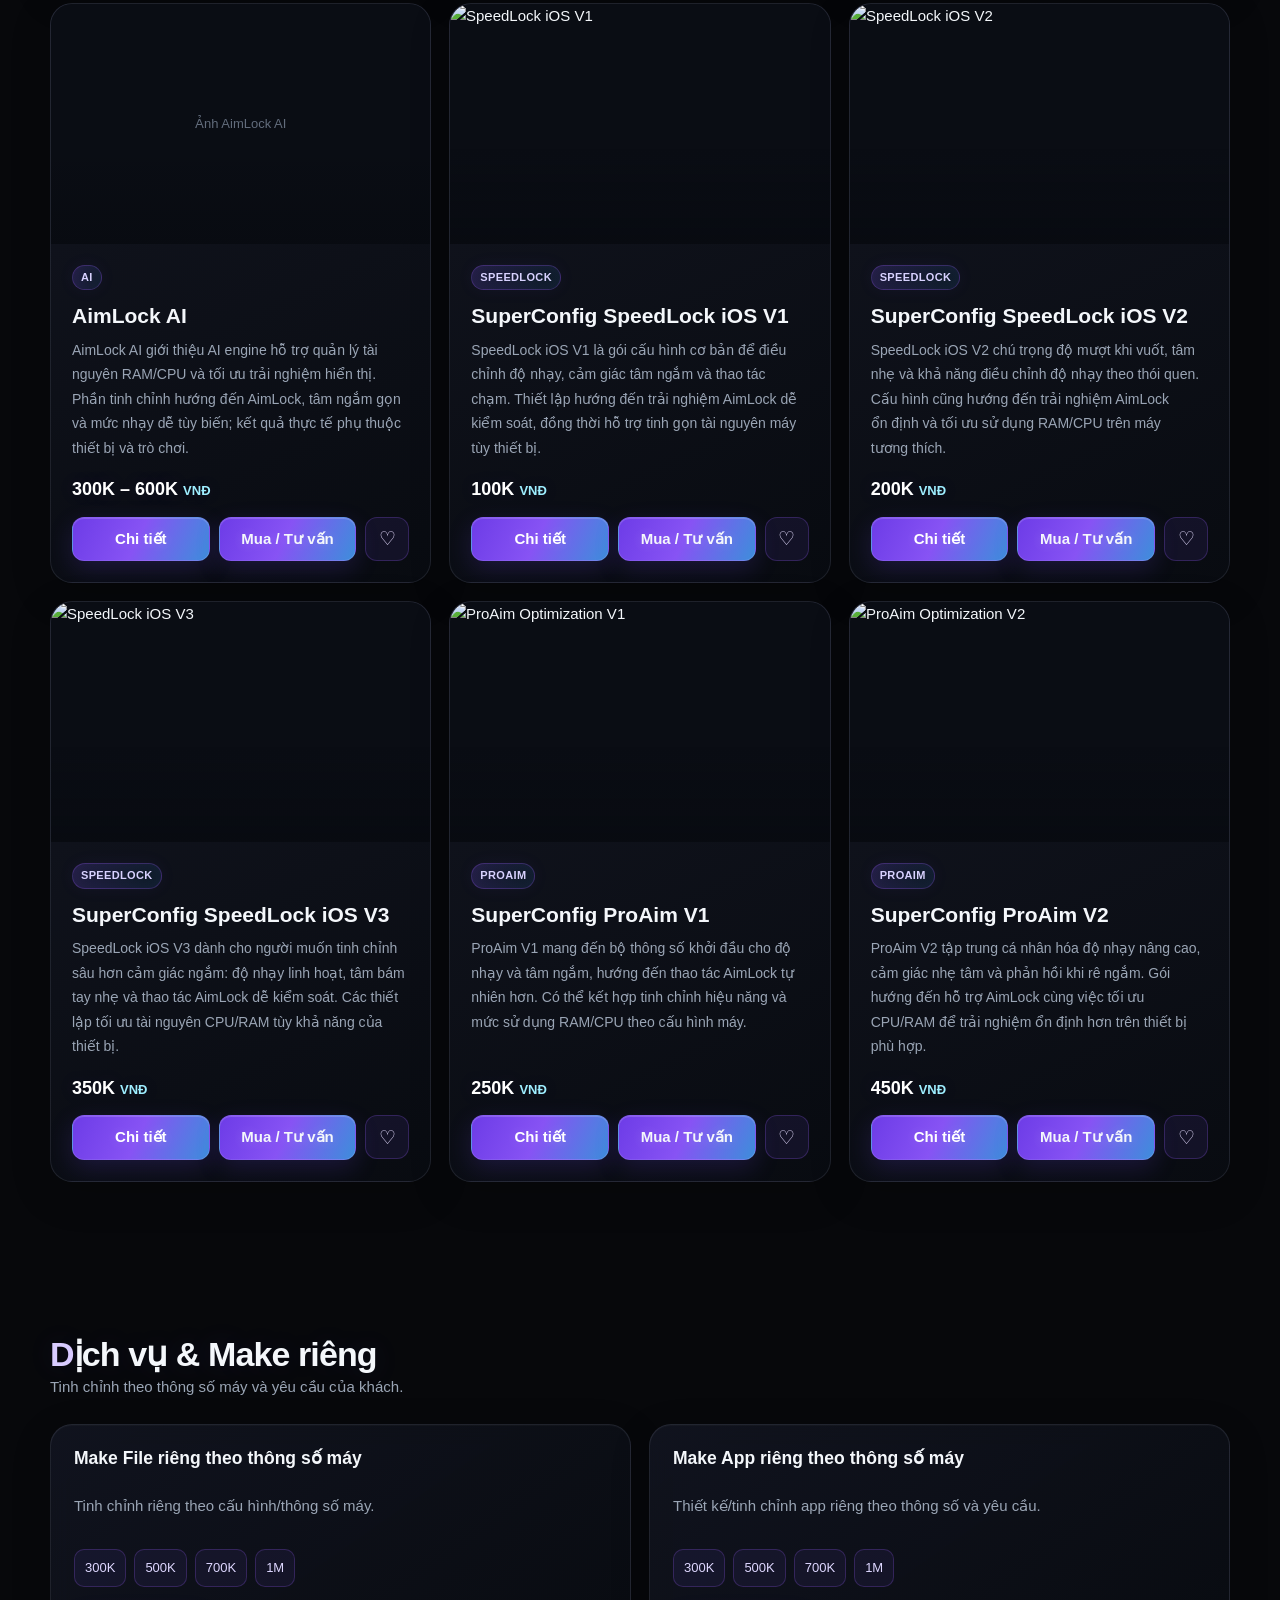
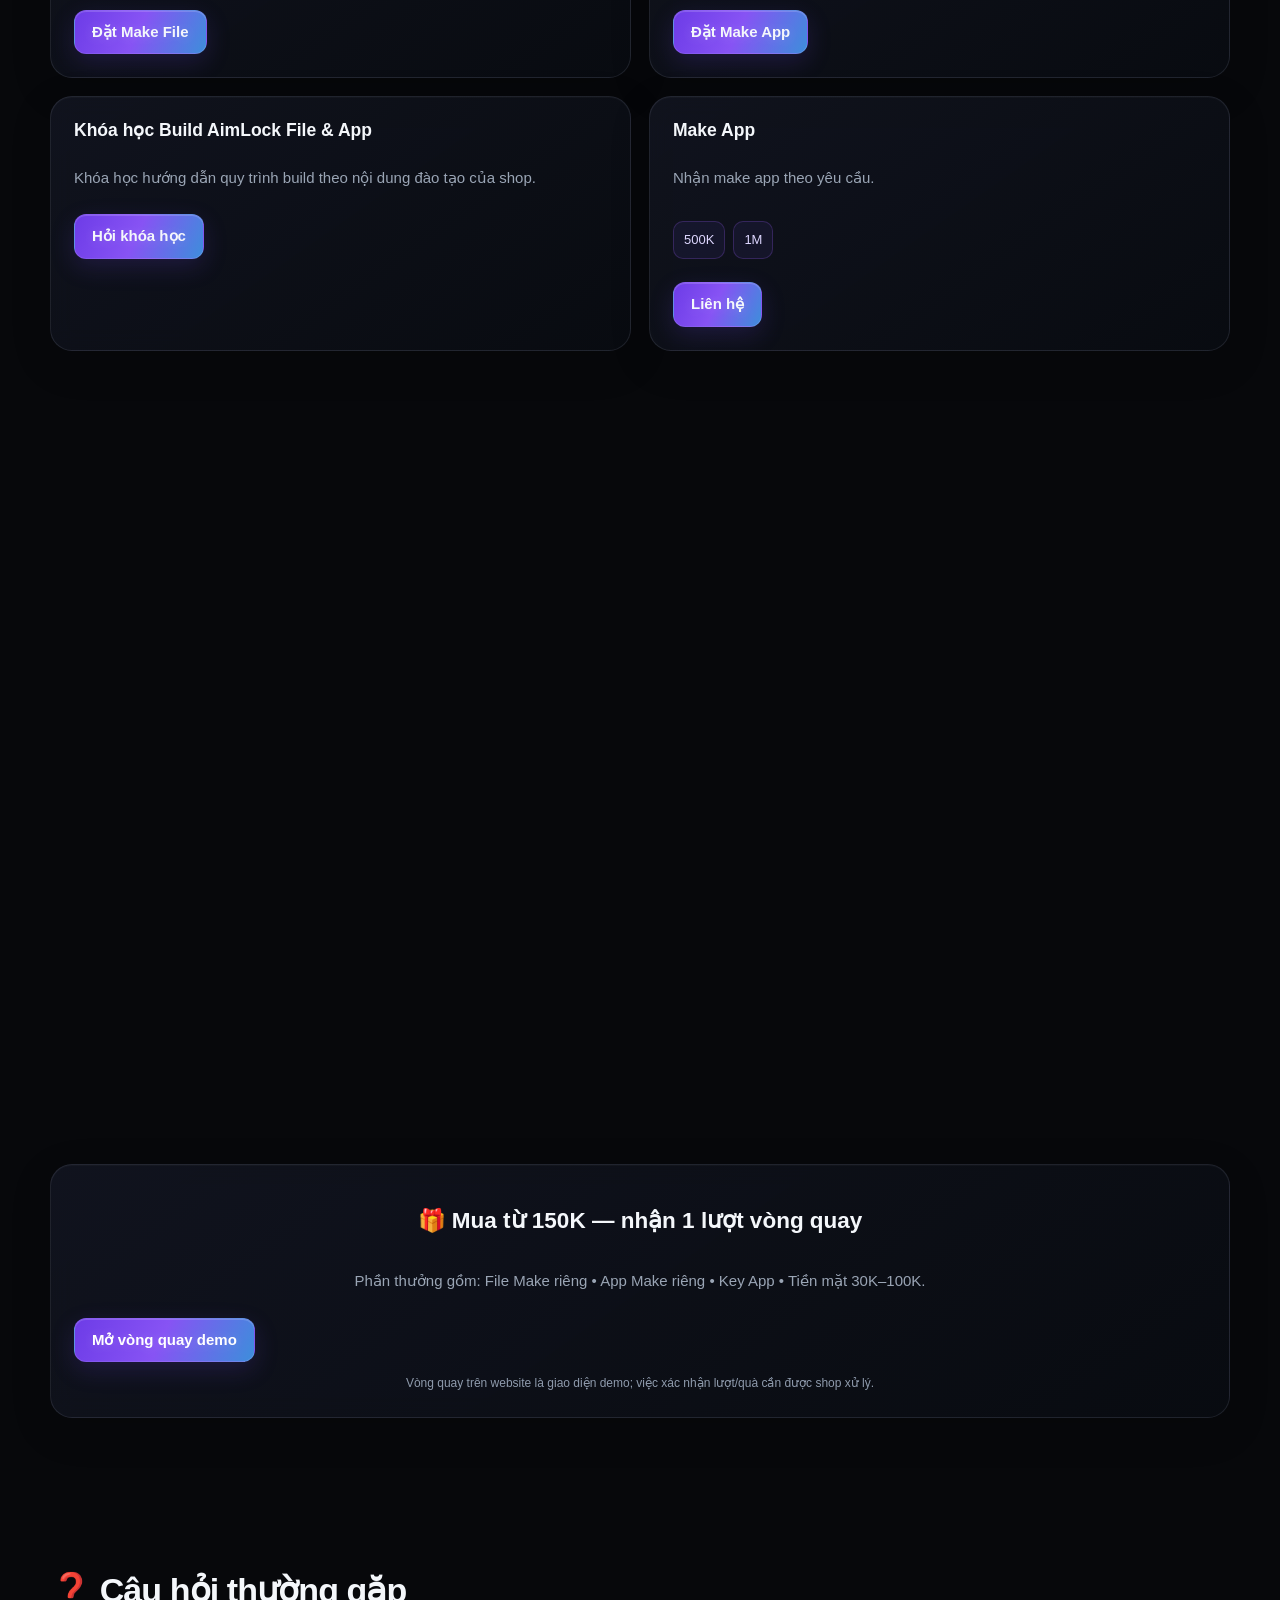
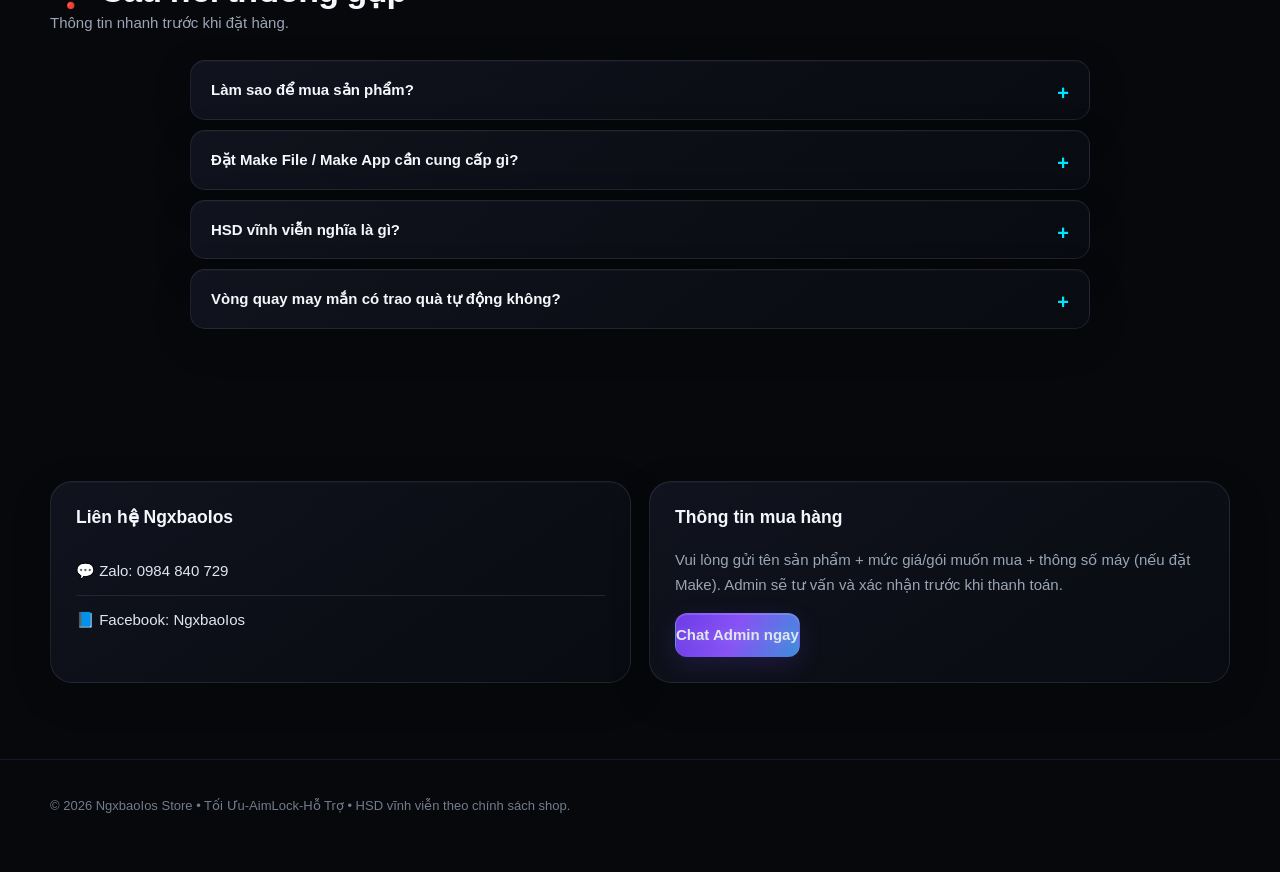
==== commit 8017ae6e: "Add files via upload" ====
--- a/index.html
+++ b/index.html
@@ -9,6 +9,8 @@
 <link rel="stylesheet" href="assets/css/polish.css">
 <link rel="stylesheet" href="assets/css/showcase.css">
 
+<link rel="stylesheet" href="https://cdn.jsdelivr.net/npm/bootstrap-icons@1.10.5/font/bootstrap-icons.css">
+<link rel="stylesheet" href="assets/css/chatbot.css">
 </head>
 <body>
 <div id="pageLoader" class="page-loader" aria-label="Đang tải website" role="status">
@@ -82,7 +84,7 @@
 
 <div class="modal hide" id="productModal" role="dialog" aria-modal="true" aria-labelledby="detailTitle"><div class="modal-box product-modal-box"><button class="close" type="button" onclick="closeProductModal()" aria-label="Đóng">✕</button><div class="detail-layout"><img id="detailImage" alt="Ảnh sản phẩm" src=""><div><span class="tag" id="detailTag">SẢN PHẨM</span><h2 id="detailTitle">Chi tiết sản phẩm</h2><p id="detailDescription" class="detail-description"></p><div class="detail-price" id="detailPrice"></div><ul class="detail-points"><li>Thông tin tương thích cần xác nhận với shop trước khi mua.</li><li>HSD và hỗ trợ áp dụng theo chính sách shop.</li><li>Không gửi mật khẩu hoặc thông tin tài khoản nhạy cảm.</li></ul><div class="detail-actions"><button class="btn primary" id="copyInquiry" type="button">📋 Sao chép nội dung hỏi mua</button><a class="btn" href="https://zalo.me/0984840729" target="_blank" rel="noopener">💬 Liên hệ shop</a><button class="btn" id="shareProduct" type="button">↗ Chia sẻ</button></div></div></div></div></div>
 <button id="backTop" type="button" aria-label="Lên đầu trang" title="Lên đầu trang">↑</button><div id="toast" class="toast" role="status" aria-live="polite"></div>
-<a class="support-float" href="https://zalo.me/0984840729" target="_blank" rel="noopener" aria-label="Liên hệ hỗ trợ qua Zalo" title="Liên hệ hỗ trợ qua Zalo"><span class="support-pulse"></span><span class="support-icon">✦</span><span class="support-copy"><b>Hỗ trợ</b><small>Chat với shop</small></span></a>
+
 <footer><div class="wrap">© 2026 NgxbaoIos Store • Tối Ưu-AimLock-Hỗ Trợ • HSD vĩnh viễn theo chính sách shop.</div></footer>
 
 <div class="modal" id="welcome"><div class="modal-box"><button class="close" onclick="closeWelcome()">✕</button><h2>⚡ Chào mừng đến NgxbaoIos Store</h2><p style="color:#aeb8c8">Cam kết & chính sách được shop công bố:</p><ul><li>Cam kết TD 100% và bảo hành trọn đời.</li><li>Antiban 100% theo chính sách shop.</li><li>Nếu ban acc hoàn X2 giá trị acc theo chính sách.</li><li>Nếu không TD hoàn tiền và hỗ trợ đến khi TD.</li><li>Tất cả file đều có HSD vĩnh viễn.</li></ul><button class="btn primary" style="color:#fff!important;-webkit-text-fill-color:#fff" onclick="closeWelcome()">Đã hiểu</button></div></div>
@@ -349,4 +351,30 @@
 })();
 
 </script>
+<!-- Requires Bootstrap Icons stylesheet -->
+  <!-- ===== CHATBOT WIDGET ===== -->
+  <button id="chatFab" class="chat-fab" aria-label="Chat hỗ trợ">
+    <i class="bi bi-chat-dots-fill"></i>
+    <span class="chat-fab-badge">1</span>
+  </button>
+
+  <div id="chatWidget" class="chat-widget">
+    <div class="cw-header">
+      <div class="cw-avatar"><i class="bi bi-robot"></i></div>
+      <div class="cw-meta">
+        <div class="cw-name">Support 24/7 <i class="bi bi-patch-check-fill"></i></div>
+        <div class="cw-status">● Đang hoạt động</div>
+      </div>
+      <button class="cw-close" id="chatClose"><i class="bi bi-x-lg"></i></button>
+    </div>
+    <div class="cw-body" id="cwBody"></div>
+    <div class="cw-quick" id="cwQuick"></div>
+    <div class="cw-input-row">
+      <textarea class="cw-input" id="cwInput" placeholder="Nhập câu hỏi..." rows="1"></textarea>
+      <button class="cw-send" id="cwSend"><i class="bi bi-send-fill"></i></button>
+    </div>
+  </div>
+
+
+<script src="assets/js/chatbot.js" defer></script>
 </body></html>
--- a/assets/css/polish.css
+++ b/assets/css/polish.css
@@ -326,3 +326,7 @@
 @media (prefers-reduced-motion: reduce) {
   .loader-orbit, .loader-track i, .support-pulse { animation: none !important; }
 }
+
+/* Music replaces the former floating shop-support button. */
+.music-float { left: 16px !important; right: auto !important; bottom: 17px !important; }
+@media (max-width:560px) { .music-float { left: 9px !important; right: auto !important; bottom: 10px !important; } }
--- a/assets/css/chatbot.css
+++ b/assets/css/chatbot.css
@@ -0,0 +1,273 @@
+/* =============================================
+   CHATBOT WIDGET
+   ============================================= */
+.chat-fab {
+  position: fixed; bottom: 20px; right: 20px;
+  width: 60px; height: 60px; border-radius: 50%;
+  background: linear-gradient(135deg, #3730a3, #6366f1);
+  border: none; cursor: pointer; z-index: 6500;
+  display: flex; align-items: center; justify-content: center;
+  font-size: 26px; color: #fff;
+  box-shadow: 0 6px 24px rgba(99,102,241,0.5);
+  transition: transform 0.2s, box-shadow 0.2s;
+  animation: fabPulse 2.5s infinite;
+}
+.chat-fab:hover { transform: scale(1.08); }
+.chat-fab:active { transform: scale(0.95); }
+@keyframes fabPulse {
+  0%   { box-shadow: 0 6px 24px rgba(99,102,241,0.5), 0 0 0 0 rgba(99,102,241,0.4); }
+  70%  { box-shadow: 0 6px 24px rgba(99,102,241,0.5), 0 0 0 14px rgba(99,102,241,0); }
+  100% { box-shadow: 0 6px 24px rgba(99,102,241,0.5), 0 0 0 0 rgba(99,102,241,0); }
+}
+.chat-fab-badge {
+  position: absolute; top: -2px; right: -2px;
+  min-width: 20px; height: 20px; padding: 0 5px;
+  background: #ef4444; color: #fff;
+  border-radius: 99px; font-size: 11px; font-weight: 700;
+  display: flex; align-items: center; justify-content: center;
+  border: 2px solid var(--bg);
+}
+.chat-fab.hidden { display: none; }
+
+.chat-widget {
+  position: fixed; bottom: 20px; right: 20px;
+  width: 380px; max-width: calc(100vw - 32px);
+  height: 560px; max-height: calc(100vh - 100px);
+  background: #111827; border: 1px solid #1e293b;
+  border-radius: 22px; z-index: 6500;
+  display: flex; flex-direction: column; overflow: hidden;
+  box-shadow: 0 12px 48px rgba(0,0,0,0.6);
+  opacity: 0; visibility: hidden; transform: translateY(20px) scale(0.96);
+  transition: opacity 0.25s, transform 0.25s, visibility 0.25s;
+  color: #e8ecf3;
+}
+.chat-widget.open { opacity: 1; visibility: visible; transform: translateY(0) scale(1); }
+
+/* Light mode override */
+[data-theme="light"] .chat-widget { background: #f8fafc; border-color: #e2e8f0; color: #1e293b; }
+
+.cw-header {
+  display: flex; align-items: center; gap: 10px; padding: 13px 14px;
+  background: linear-gradient(135deg, #1e1b4b, #312e81);
+  border-bottom: 1px solid #1e293b; flex-shrink: 0;
+}
+.cw-avatar {
+  width: 40px; height: 40px; border-radius: 50%; flex-shrink: 0;
+  background: linear-gradient(135deg, #6366f1, #a5b4fc);
+  display: flex; align-items: center; justify-content: center;
+  font-size: 20px; color: #fff; position: relative;
+}
+.cw-avatar::after {
+  content: ''; position: absolute; bottom: 0; right: 0;
+  width: 10px; height: 10px; background: #22c55e;
+  border-radius: 50%; border: 2px solid #1e1b4b;
+}
+.cw-meta { flex: 1; min-width: 0; }
+.cw-name { font-size: 15px; font-weight: 800; color: #fff; display: flex; align-items: center; gap: 5px; }
+.cw-name i { color: #60a5fa; font-size: 13px; }
+.cw-status { font-size: 11px; color: #4ade80; font-weight: 500; }
+.cw-close {
+  width: 34px; height: 34px; border-radius: 10px; border: none; cursor: pointer;
+  background: rgba(255,255,255,0.12); color: #fff; font-size: 15px;
+  display: flex; align-items: center; justify-content: center; transition: 0.2s;
+}
+.cw-close:hover { background: rgba(255,255,255,0.22); }
+
+.cw-body {
+  flex: 1; overflow-y: auto; padding: 16px 12px;
+  display: flex; flex-direction: column; gap: 12px;
+  background: #0f172a;
+}
+[data-theme="light"] .cw-body { background: #f1f5f9; }
+.cw-body::-webkit-scrollbar { width: 5px; }
+.cw-body::-webkit-scrollbar-thumb { background: #334155; border-radius: 3px; }
+
+.cw-msg { display: flex; gap: 8px; max-width: 90%; animation: cwSlide 0.3s ease; }
+@keyframes cwSlide { from { opacity: 0; transform: translateY(6px); } to { opacity: 1; transform: translateY(0); } }
+.cw-msg.bot { align-self: flex-start; }
+.cw-msg.user { align-self: flex-end; flex-direction: row-reverse; }
+.cw-msg-av {
+  width: 28px; height: 28px; border-radius: 50%; flex-shrink: 0;
+  display: flex; align-items: center; justify-content: center; font-size: 13px;
+}
+.cw-msg.bot .cw-msg-av { background: linear-gradient(135deg, #3730a3, #818cf8); color: #fff; }
+.cw-msg.user .cw-msg-av { background: #1e293b; color: #94a3b8; }
+[data-theme="light"] .cw-msg.user .cw-msg-av { background: #e2e8f0; color: #475569; }
+
+.cw-bubble {
+  padding: 10px 13px; border-radius: 15px; font-size: 13.5px; line-height: 1.5;
+  word-break: break-word;
+}
+.cw-msg.bot .cw-bubble { background: #1e293b; border-bottom-left-radius: 4px; color: #e2e8f0; }
+.cw-msg.user .cw-bubble { background: #4338ca; border-bottom-right-radius: 4px; color: #fff; }
+[data-theme="light"] .cw-msg.bot .cw-bubble { background: #fff; color: #1e293b; box-shadow: 0 1px 4px rgba(0,0,0,0.08); }
+
+.cw-bubble strong { font-weight: 700; color: #818cf8; }
+.cw-msg.user .cw-bubble strong { color: #c7d2fe; }
+[data-theme="light"] .cw-msg.bot .cw-bubble strong { color: #4338ca; }
+.cw-bubble a { color: #818cf8; font-weight: 600; text-decoration: underline; word-break: break-all; }
+
+/* ===== ICON GAME TRONG TIN NHẮN ===== */
+.cw-game-icon {
+  width: 22px; height: 22px; border-radius: 6px;
+  display: inline-block; vertical-align: -5px;
+  margin-right: 6px; object-fit: cover;
+  box-shadow: 0 2px 6px rgba(0,0,0,0.25);
+}
+
+/* ===== ICON SVG TRONG TIN NHẮN ===== */
+.cw-svg-icon {
+  display: inline-flex; align-items: center; justify-content: center;
+  width: 20px; height: 20px; margin-right: 6px;
+  vertical-align: -4px; color: #818cf8;
+}
+.cw-svg-icon svg { width: 100%; height: 100%; }
+[data-theme="light"] .cw-svg-icon { color: #4338ca; }
+
+/* ===== CARD VIDEO PREVIEW (giống Telegram/Messenger) ===== */
+.cw-video-card {
+  display: block; margin-top: 10px;
+  border-radius: 12px; overflow: hidden;
+  background: rgba(99,102,241,0.10);
+  border: 1px solid rgba(99,102,241,0.28);
+  text-decoration: none !important;
+  transition: 0.2s;
+}
+.cw-video-card:active { transform: scale(0.98); }
+.cw-video-thumb {
+  position: relative; width: 100%; aspect-ratio: 16/9;
+  background: linear-gradient(135deg,#1e1b4b,#312e81);
+  overflow: hidden;
+}
+.cw-video-thumb img { width: 100%; height: 100%; object-fit: cover; display: block; }
+.cw-video-ph {
+  width: 100%; height: 100%;
+  display: flex; align-items: center; justify-content: center;
+  font-size: 38px; color: rgba(255,255,255,0.55);
+}
+.cw-video-play {
+  position: absolute; top: 50%; left: 50%;
+  transform: translate(-50%,-50%);
+  width: 48px; height: 48px; border-radius: 50%;
+  background: rgba(0,0,0,0.55); backdrop-filter: blur(4px);
+  display: flex; align-items: center; justify-content: center;
+  color: #fff; font-size: 24px; padding-left: 3px;
+  border: 2px solid rgba(255,255,255,0.85);
+}
+.cw-video-meta { padding: 9px 12px; }
+.cw-video-src {
+  font-size: 10.5px; color: #818cf8; font-weight: 600;
+  text-transform: lowercase; margin-bottom: 2px;
+}
+.cw-video-title {
+  font-size: 13px; font-weight: 700; color: #e2e8f0;
+  line-height: 1.35; margin-bottom: 2px;
+}
+.cw-video-sub { font-size: 11.5px; color: #94a3b8; line-height: 1.35; }
+[data-theme="light"] .cw-video-title { color: #1e293b; }
+[data-theme="light"] .cw-video-sub   { color: #64748b; }
+[data-theme="light"] .cw-video-card  { background: rgba(99,102,241,0.06); }
+
+/* ===== CHIP BẤM NHANH TRONG TIN NHẮN ===== */
+.cw-inline-chip {
+  display: inline-block; margin: 5px 5px 0 0;
+  padding: 7px 14px; border-radius: 99px;
+  background: rgba(99,102,241,0.16);
+  border: 1.5px solid rgba(99,102,241,0.45);
+  color: #a5b4fc; font-size: 12.5px; font-weight: 700;
+  cursor: pointer; font-family: inherit; transition: 0.2s;
+}
+.cw-inline-chip:hover { background: rgba(99,102,241,0.32); color: #fff; }
+.cw-inline-chip:active { transform: scale(0.96); }
+[data-theme="light"] .cw-inline-chip { color: #4338ca; background: rgba(99,102,241,0.09); }
+
+/* ===== LINK GỌN "tại đây" ===== */
+.cw-link-btn {
+  display: inline-flex; align-items: center; gap: 5px;
+  padding: 5px 12px; border-radius: 8px;
+  background: linear-gradient(135deg,#4338ca,#6366f1);
+  color: #fff !important; font-size: 12.5px; font-weight: 700;
+  text-decoration: none !important; margin: 2px 0;
+  box-shadow: 0 2px 8px rgba(99,102,241,0.35);
+  transition: 0.2s; word-break: normal !important;
+}
+.cw-link-btn:active { transform: scale(0.96); }
+.cw-link-btn i { font-size: 10px; }
+
+.cw-msg.user .cw-bubble a { color: #c7d2fe; }
+[data-theme="light"] .cw-msg.bot .cw-bubble a { color: #4338ca; font-weight: 700; }
+.cw-bubble img { max-width: 100%; border-radius: 10px; margin-top: 6px; display: block; cursor: pointer; }
+.cw-time { font-size: 10px; color: #64748b; margin-top: 3px; display: block; }
+
+[data-theme="light"] .cw-msg.user .cw-bubble { background: #4338ca; }
+
+.cw-typing { display: flex; gap: 8px; align-self: flex-start; }
+.cw-typing-bubble {
+  padding: 13px 15px; border-radius: 15px; border-bottom-left-radius: 4px;
+  background: #1e293b; display: flex; gap: 4px; align-items: center;
+}
+[data-theme="light"] .cw-typing-bubble { background: #fff; }
+.cw-typing-bubble span {
+  width: 7px; height: 7px; border-radius: 50%; background: #64748b;
+  animation: cwBounce 1.3s infinite;
+}
+.cw-typing-bubble span:nth-child(2) { animation-delay: 0.2s; }
+.cw-typing-bubble span:nth-child(3) { animation-delay: 0.4s; }
+@keyframes cwBounce { 0%,60%,100% { transform: translateY(0); opacity: 0.5; } 30% { transform: translateY(-5px); opacity: 1; } }
+
+.cw-quick {
+  display: flex; gap: 7px; padding: 9px 12px; overflow-x: auto;
+  border-top: 1px solid #1e293b; flex-shrink: 0;
+  background: #111827;
+}
+[data-theme="light"] .cw-quick { background: #f8fafc; border-top-color: #e2e8f0; }
+.cw-quick::-webkit-scrollbar { height: 0; }
+.cw-chip {
+  flex-shrink: 0; padding: 7px 13px; border-radius: 99px;
+  background: rgba(99,102,241,0.18);
+  border: 1.5px solid rgba(99,102,241,0.5);
+  color: #a5b4fc; font-size: 12.5px; font-weight: 700; cursor: pointer;
+  white-space: nowrap; transition: 0.2s; font-family: inherit;
+}
+.cw-chip:hover { background: rgba(99,102,241,0.35); border-color: #6366f1; color: #fff; }
+[data-theme="light"] .cw-chip { color: #4338ca; border-color: rgba(67,56,202,0.4); background: rgba(99,102,241,0.08); }
+[data-theme="light"] .cw-chip:hover { background: rgba(99,102,241,0.18); color: #3730a3; }
+
+.cw-input-row {
+  display: flex; gap: 8px; padding: 11px 12px;
+  border-top: 1px solid #1e293b; align-items: flex-end; flex-shrink: 0;
+  background: #111827;
+}
+[data-theme="light"] .cw-input-row { background: #f8fafc; border-top-color: #e2e8f0; }
+.cw-input {
+  flex: 1; background: #1e293b; border: 1px solid #334155;
+  border-radius: 20px; padding: 10px 14px; color: #e2e8f0; font-size: 13.5px;
+  font-family: inherit; outline: none; resize: none; max-height: 90px; line-height: 1.4;
+  transition: 0.2s;
+}
+[data-theme="light"] .cw-input { background: #fff; border-color: #cbd5e1; color: #1e293b; }
+[data-theme="light"] .cw-input::placeholder { color: #94a3b8; }
+.cw-input::placeholder { color: #475569; }
+.cw-input:focus { border-color: #6366f1; }
+.cw-send {
+  width: 42px; height: 42px; border-radius: 50%; border: none; flex-shrink: 0; cursor: pointer;
+  background: linear-gradient(135deg, #3730a3, #6366f1); color: #fff; font-size: 17px;
+  display: flex; align-items: center; justify-content: center; transition: 0.2s;
+}
+.cw-send:hover { transform: scale(1.07); }
+.cw-send:active { transform: scale(0.95); }
+
+/* Mobile: full screen */
+@media (max-width: 480px) {
+  .chat-widget {
+    bottom: 0; right: 0; width: 100%; max-width: 100%;
+    height: 100%; max-height: 100%; border-radius: 0;
+  }
+}
+
+/* Store integration */
+#chatFab {bottom:20px;right:20px;} #chatWidget {bottom:90px;right:20px;} @media(max-width:600px){#chatWidget{bottom:0;right:0;}}
+
+/* Back-to-top centered directly above Support 24/7 floating button */
+#backTop { right: 28px !important; bottom: 94px !important; width: 44px; height: 44px; z-index: 6499; }
+@media (max-width: 560px) { #backTop { right: 17px !important; bottom: 91px !important; } }
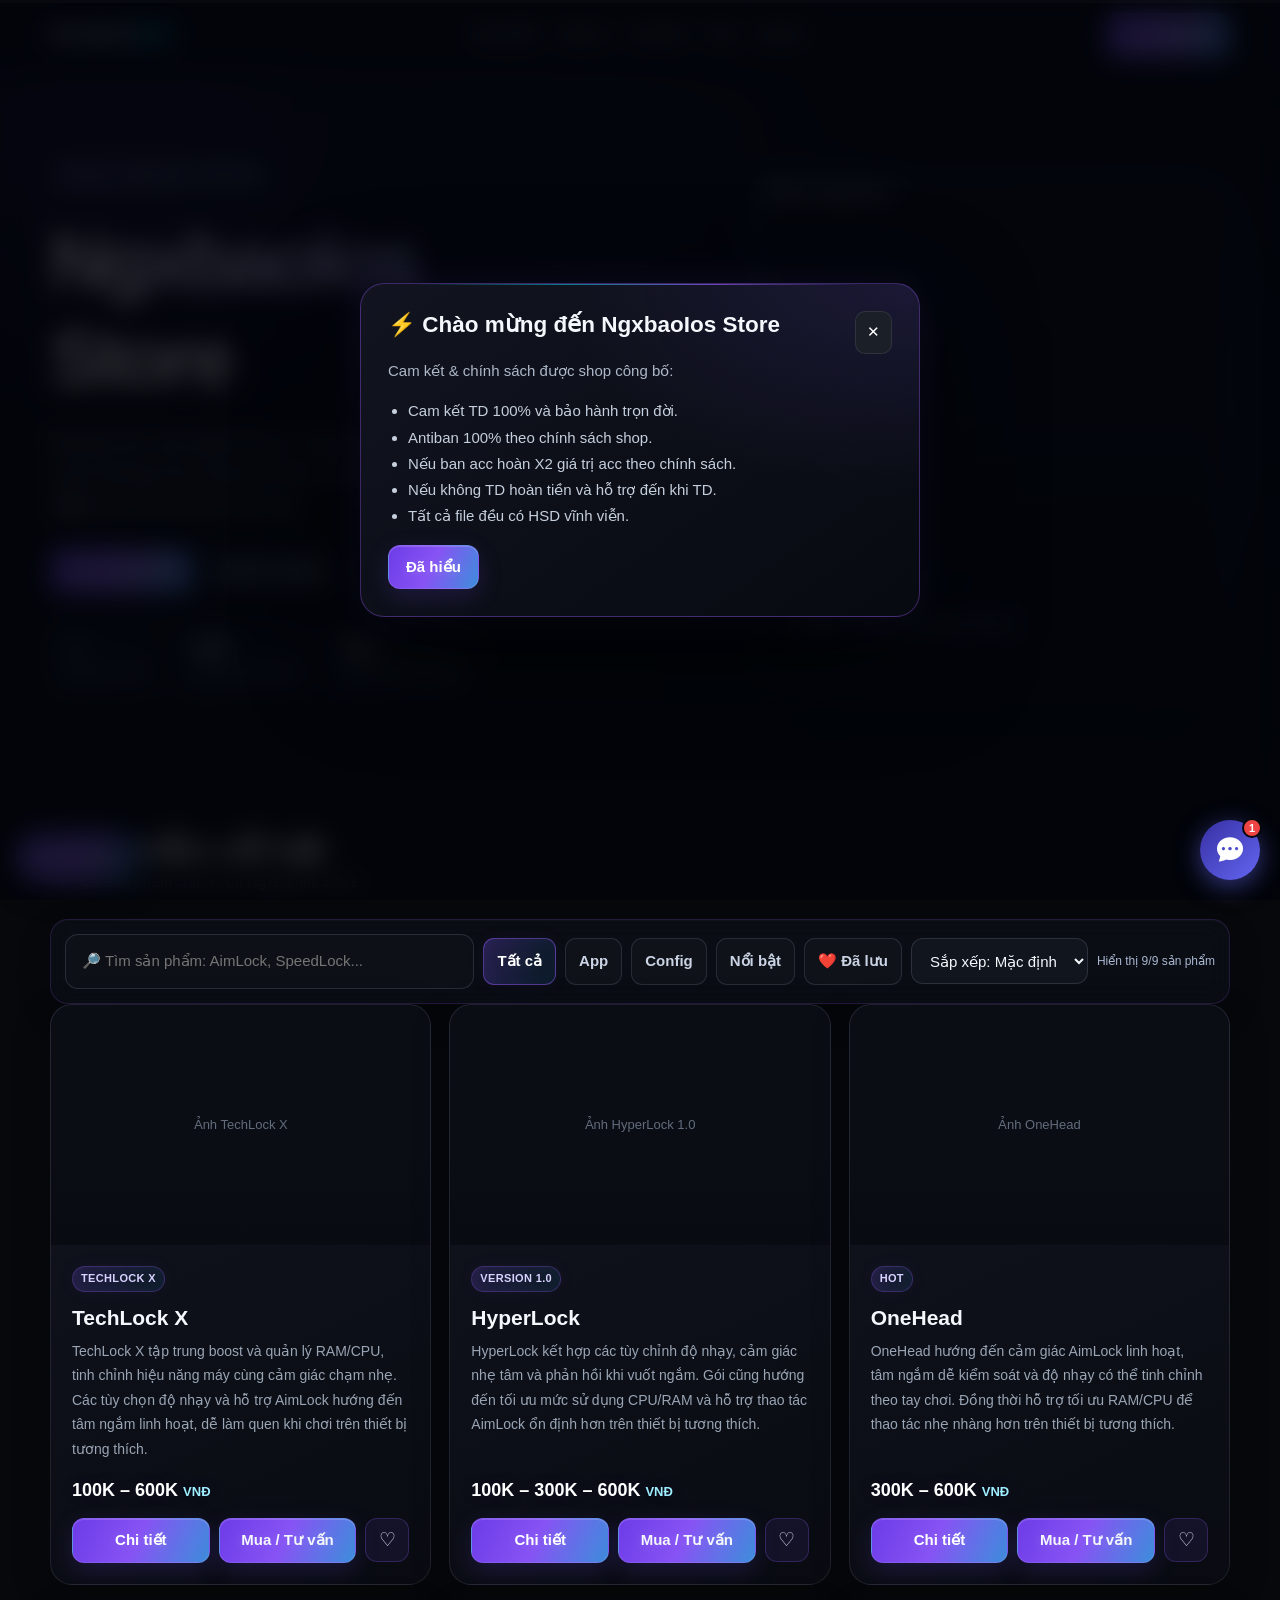
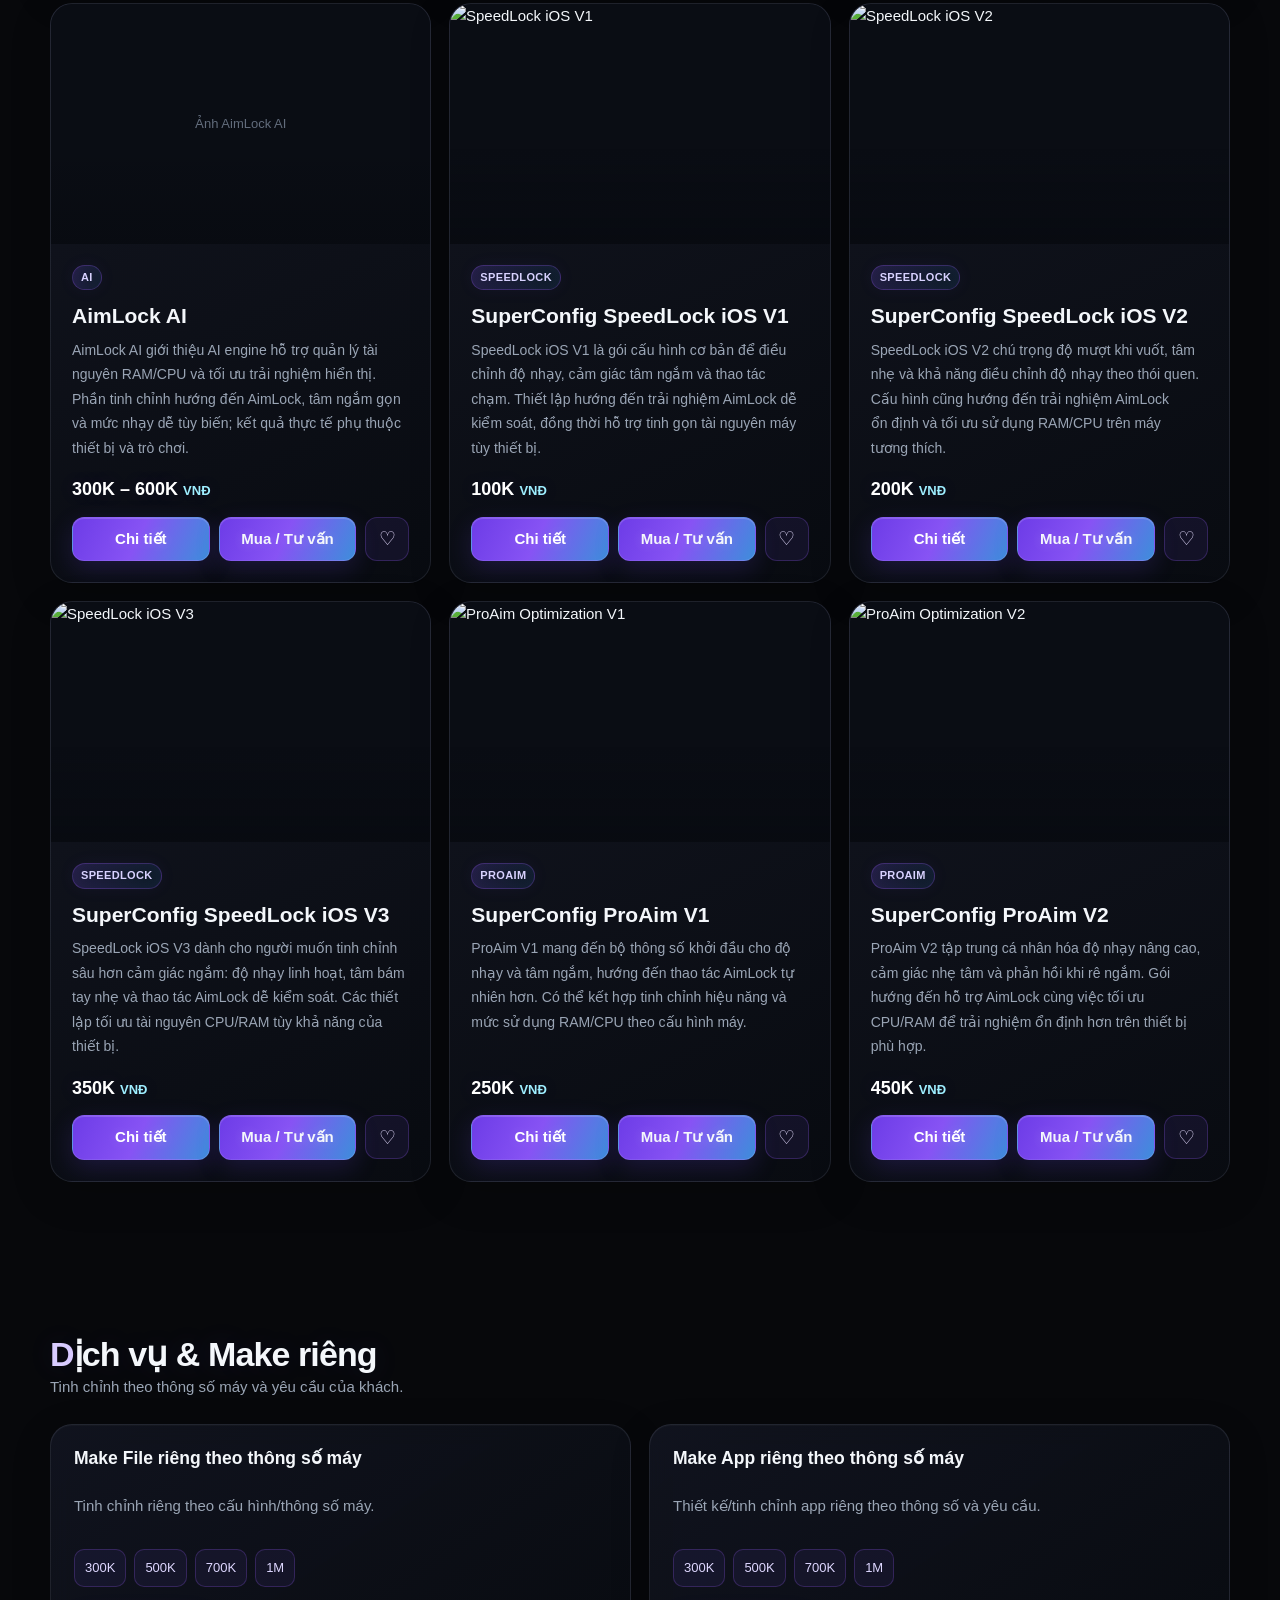
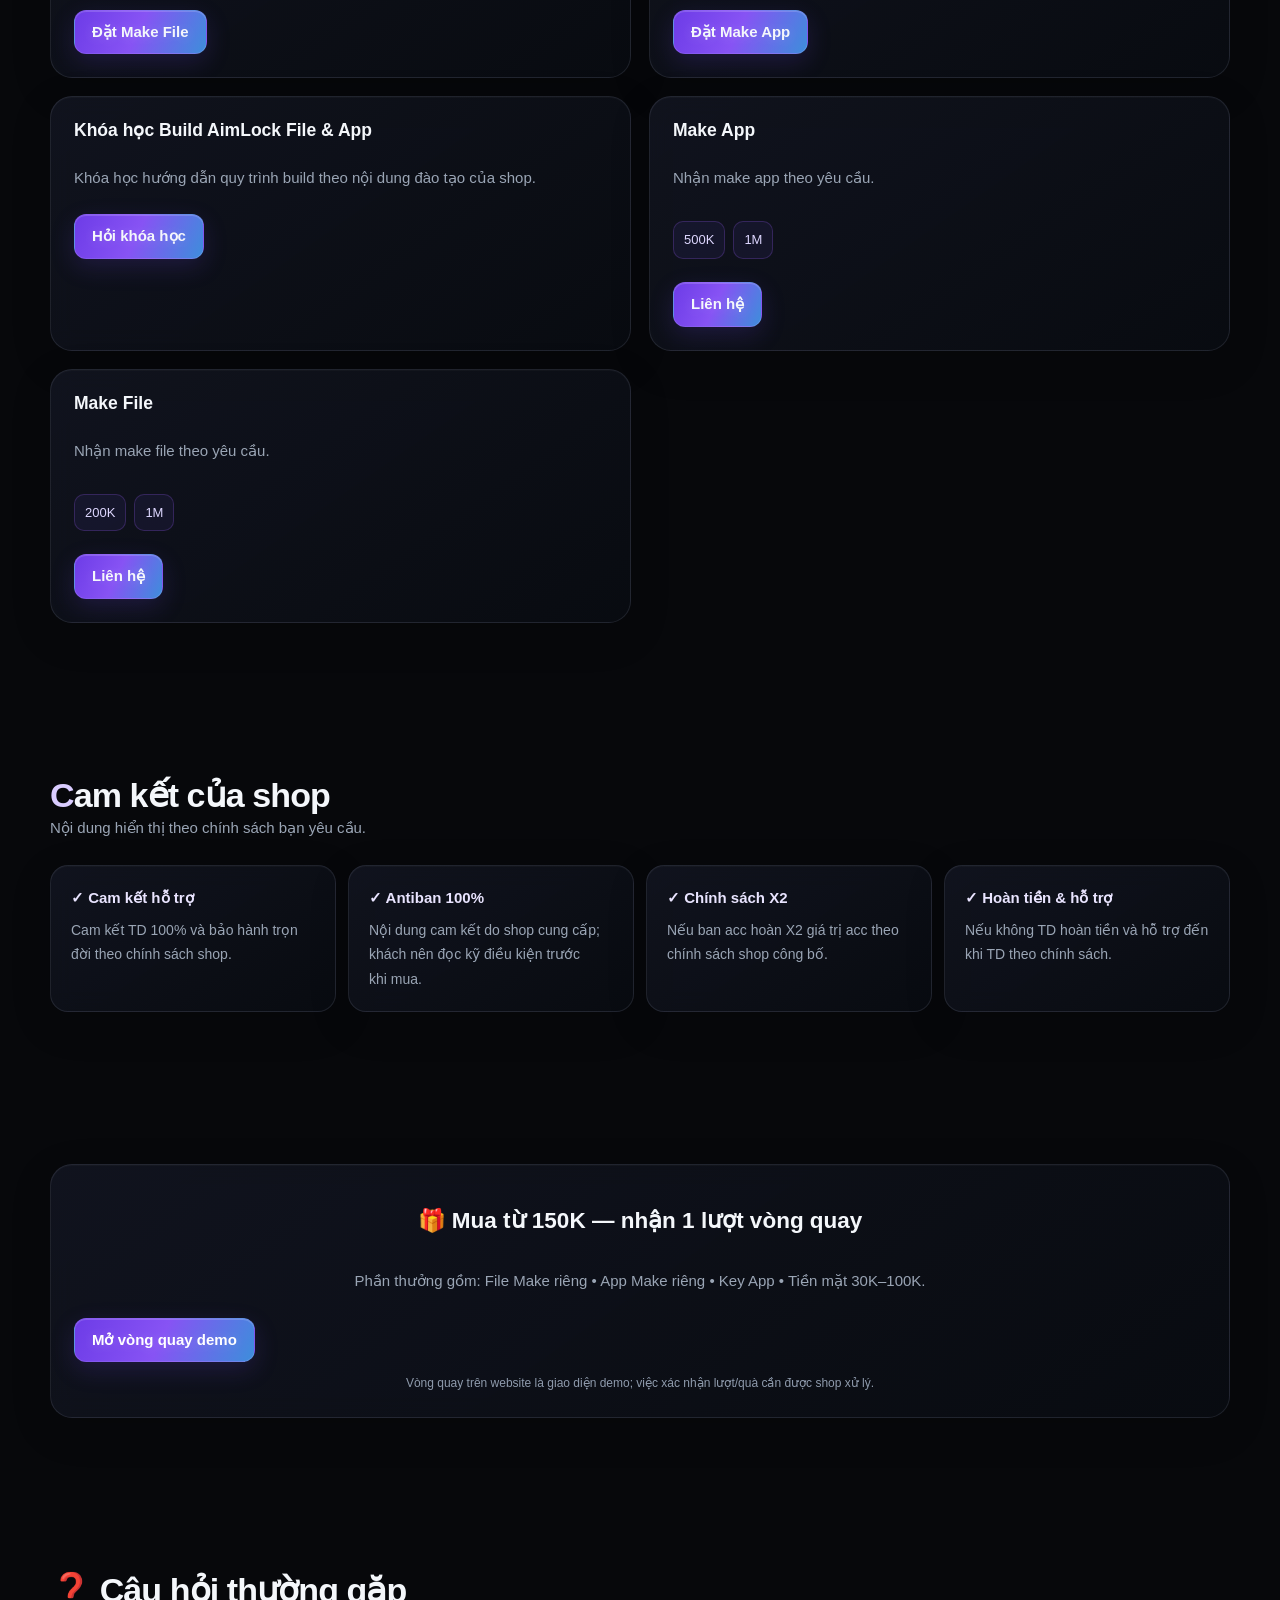
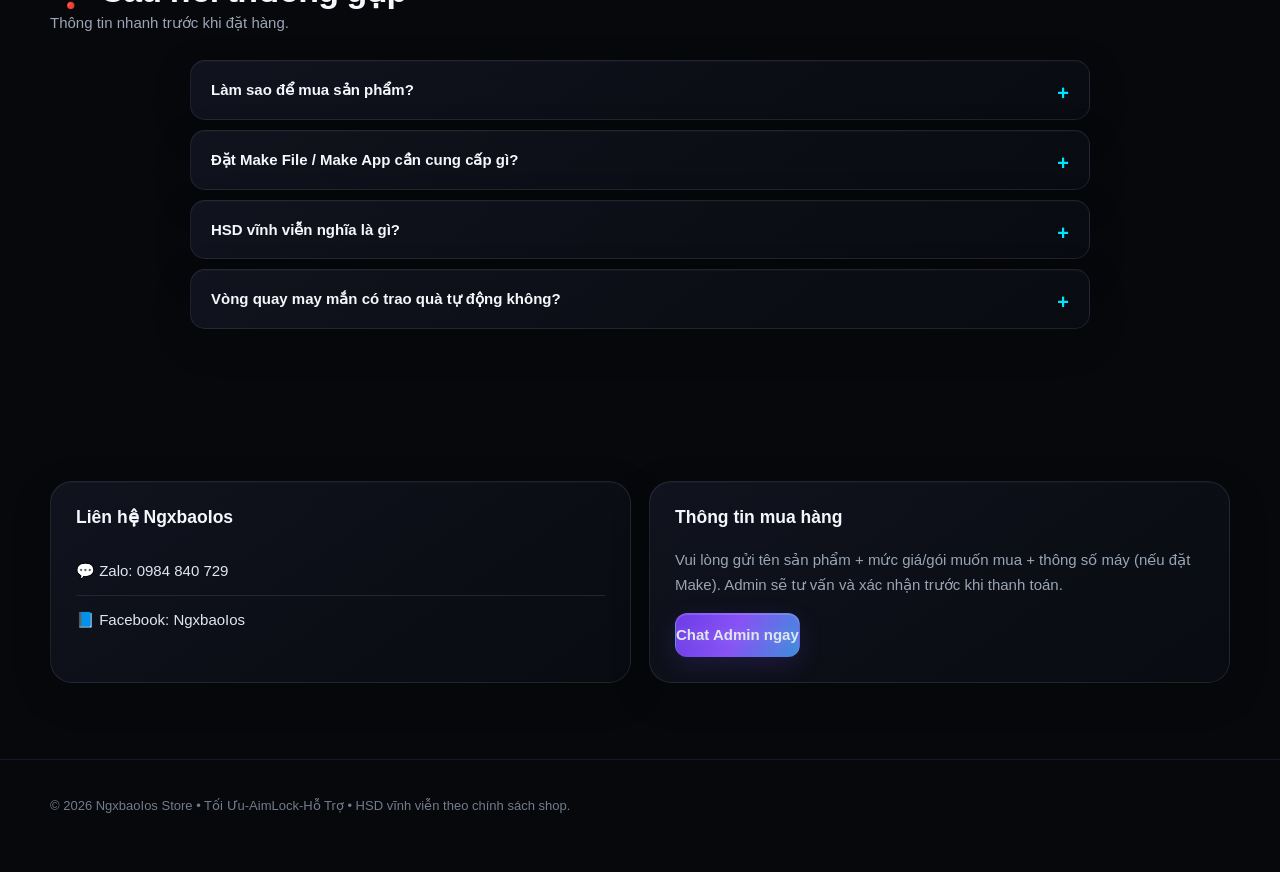
==== commit f66fc24a: "Add files via upload" ====
--- a/index.html
+++ b/index.html
@@ -63,7 +63,7 @@
 <div class="box"><b>✓ Hoàn tiền & hỗ trợ</b><p>Nếu không TD hoàn tiền và hỗ trợ đến khi TD theo chính sách.</p></div>
 </div></div></section>
 
-<section><div class="wrap"><div class="card service" style="text-align:center"><h2>🎁 Mua từ 150K — nhận 1 lượt vòng quay</h2><p>Phần thưởng gồm: File Make riêng • App Make riêng • Key App • Tiền mặt 30K–100K.</p><button class="btn primary" style="color:#fff;-webkit-text-fill-color:#fff" onclick="openWheel()">Mở vòng quay demo</button><div class="note" style="margin-top:12px">Vòng quay trên website là giao diện demo; việc xác nhận lượt/quà cần được shop xử lý.</div></div></div></section>
+<section><div class="wrap"><div class="card service" style="text-align:center"><h2>🎁 Mua từ 150K — nhận 1 lượt vòng quay</h2><p>Phần thưởng gồm: File Make riêng • App Make riêng • Key App • Tiền mặt 30K–100K.</p><button class="btn primary" style="color:#fff;-webkit-text-fill-color:#fff" onclick="openWheel()" style="display:flex;align-items:center;justify-content:center;margin:18px auto 0;width:max-content;max-width:100%;color:#fff;-webkit-text-fill-color:#fff">Mở vòng quay demo</button><div class="note" style="margin-top:12px">Vòng quay trên website là giao diện demo; việc xác nhận lượt/quà cần được shop xử lý.</div></div></div></section>
 
 <section id="faq"><div class="wrap"><div class="section-head"><div><h2>❓ Câu hỏi thường gặp</h2><p>Thông tin nhanh trước khi đặt hàng.</p></div></div><div class="faq-list">
 <details class="faq-item"><summary>Làm sao để mua sản phẩm?</summary><p>Bấm “Mua / Tư vấn” hoặc liên hệ Zalo, gửi tên sản phẩm và gói muốn mua. Shop sẽ xác nhận thông tin trước khi thanh toán.</p></details>
@@ -300,33 +300,6 @@
 // Whole-site visual refinement: section reveals, subtle pointer glow, and reliable top button.
 (() => {
   const reduceMotion = window.matchMedia && window.matchMedia('(prefers-reduced-motion: reduce)').matches;
-  const revealTargets = [
-    'header.hero .hero-grid > div',
-    'section .section-head',
-    '#productGrid > .card',
-    '#dichvu .card',
-    '#camket .promise > .box',
-    '.faq-list .faq-item',
-    '.contact .contact-card',
-    'footer .wrap'
-  ];
-  if (!reduceMotion && 'IntersectionObserver' in window) {
-    const targets = document.querySelectorAll(revealTargets.join(','));
-    targets.forEach((el, index) => {
-      el.classList.add('site-reveal');
-      el.style.setProperty('--reveal-delay', `${Math.min(index % 4, 3) * 65}ms`);
-    });
-    const observer = new IntersectionObserver((entries) => {
-      entries.forEach((entry) => {
-        if (entry.isIntersecting) {
-          entry.target.classList.add('is-visible');
-          observer.unobserve(entry.target);
-        }
-      });
-    }, { threshold: 0.08, rootMargin: '0px 0px -24px 0px' });
-    targets.forEach((el) => observer.observe(el));
-  }
-
   // Tiny ambient glow follows the pointer on desktop only.
   if (!reduceMotion && window.matchMedia('(pointer: fine)').matches) {
     let queued = false;
--- a/assets/css/showcase.css
+++ b/assets/css/showcase.css
@@ -358,7 +358,7 @@
 }
 
 /* Section reveal animation, activated progressively by JavaScript */
-.site-reveal { opacity: 0; transform: translateY(18px); transition: opacity .65s var(--show-ease),transform .65s var(--show-ease); transition-delay: var(--reveal-delay,0ms); }
+.site-reveal { opacity: 1; transform: none; transition: none; }
 .site-reveal.is-visible { opacity: 1; transform: translateY(0); }
 
 /* Responsive layout polish */
